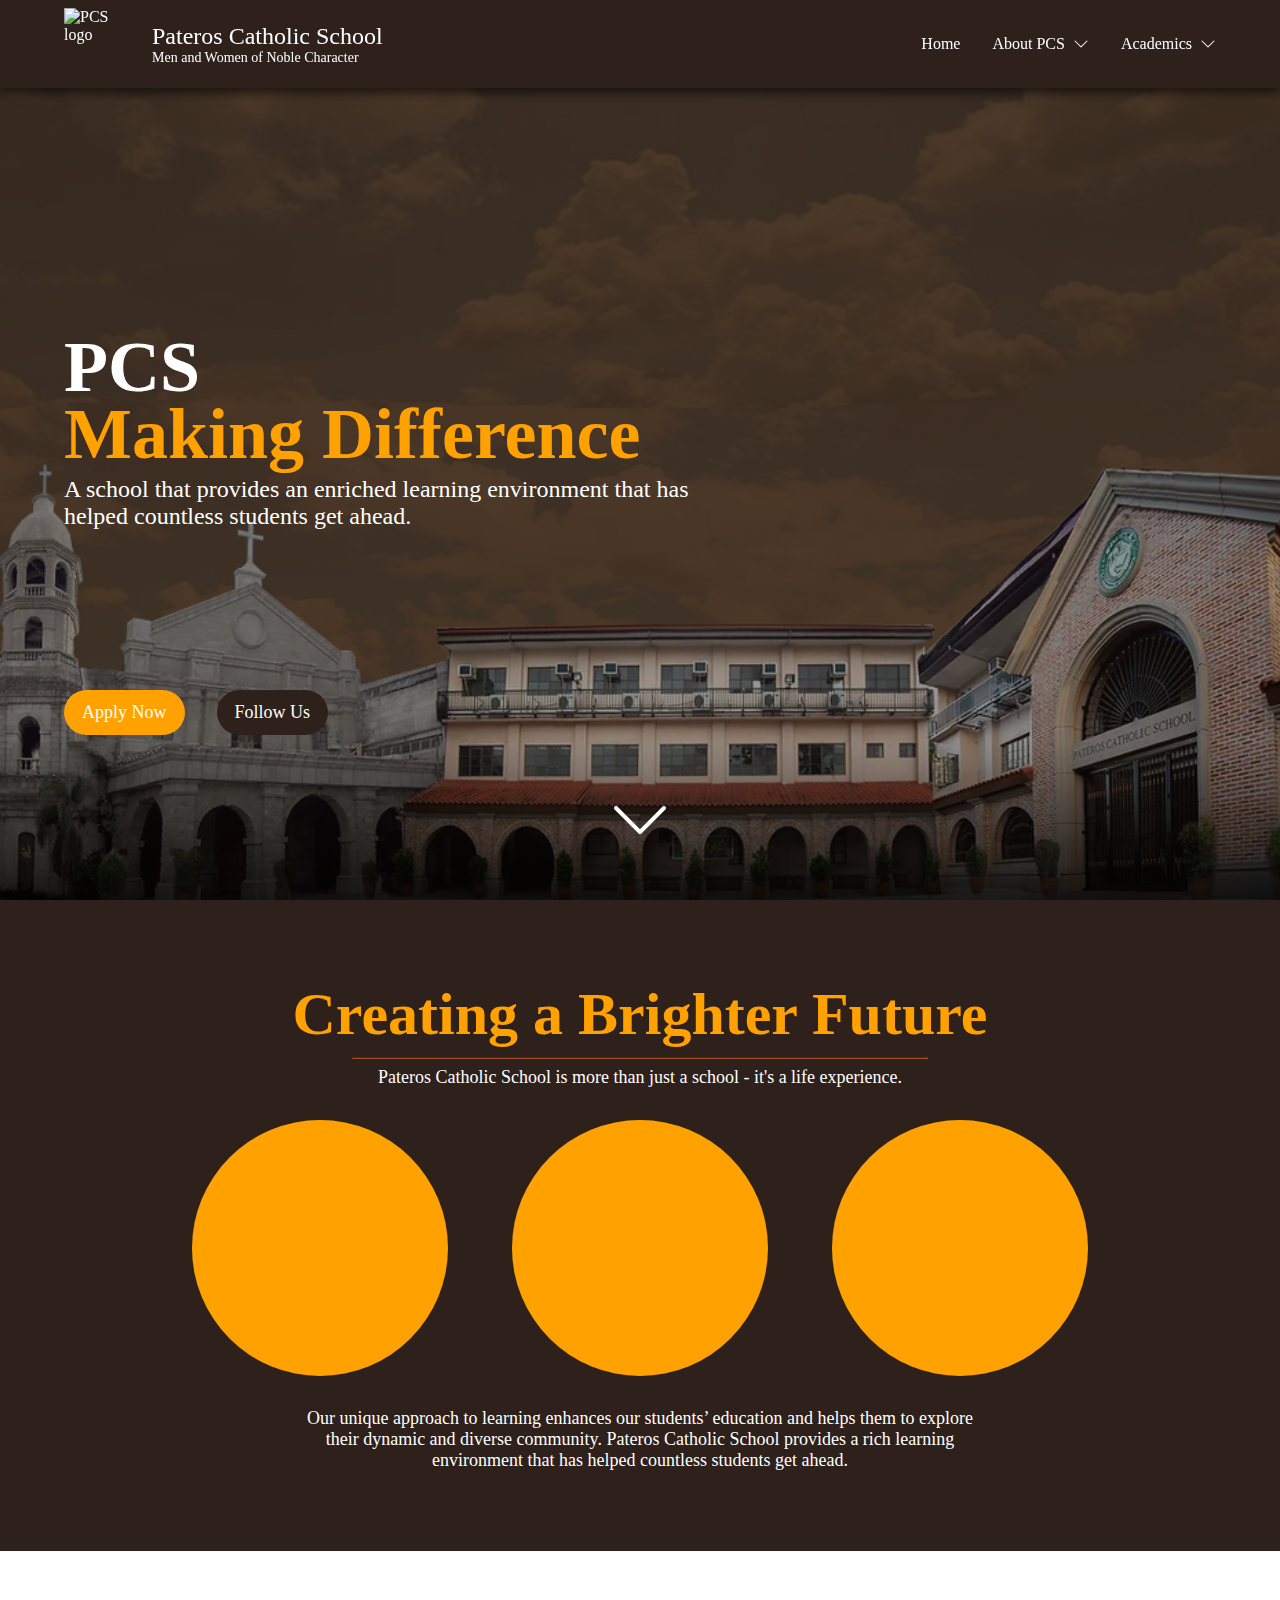
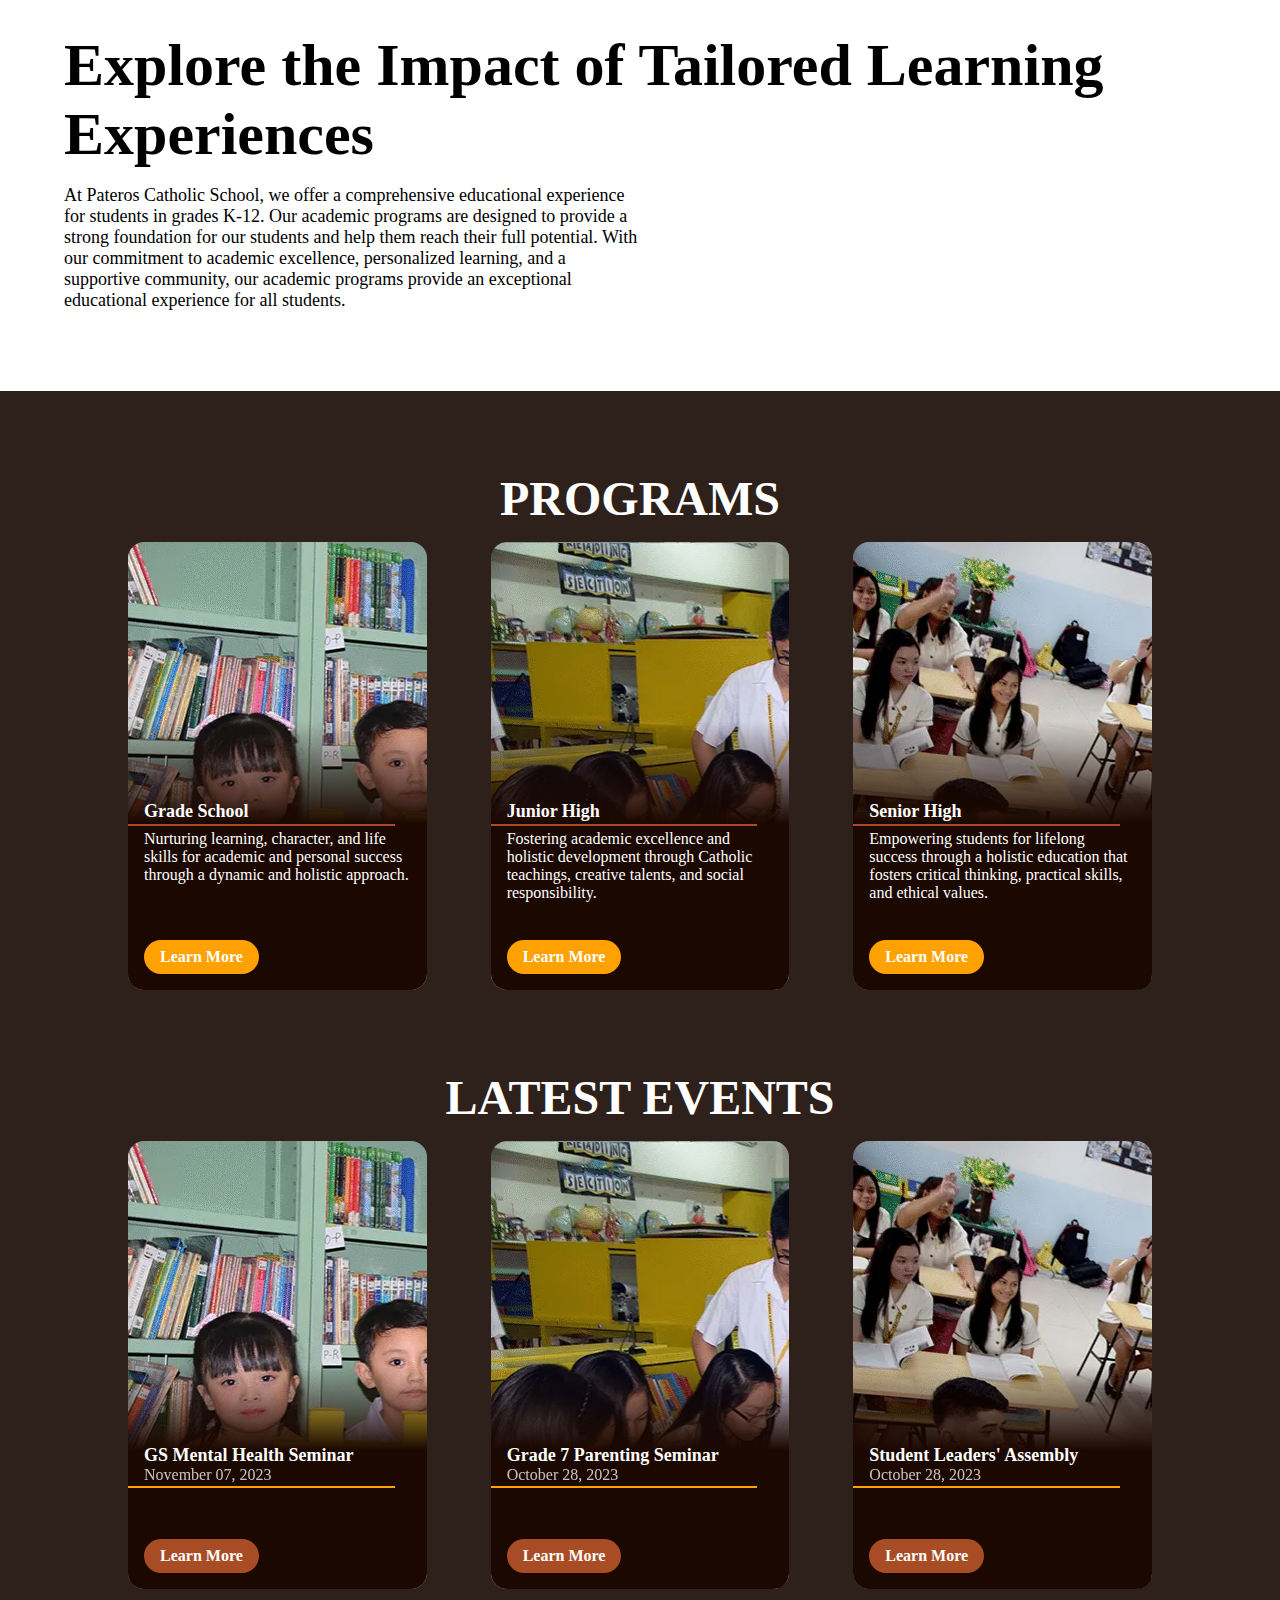
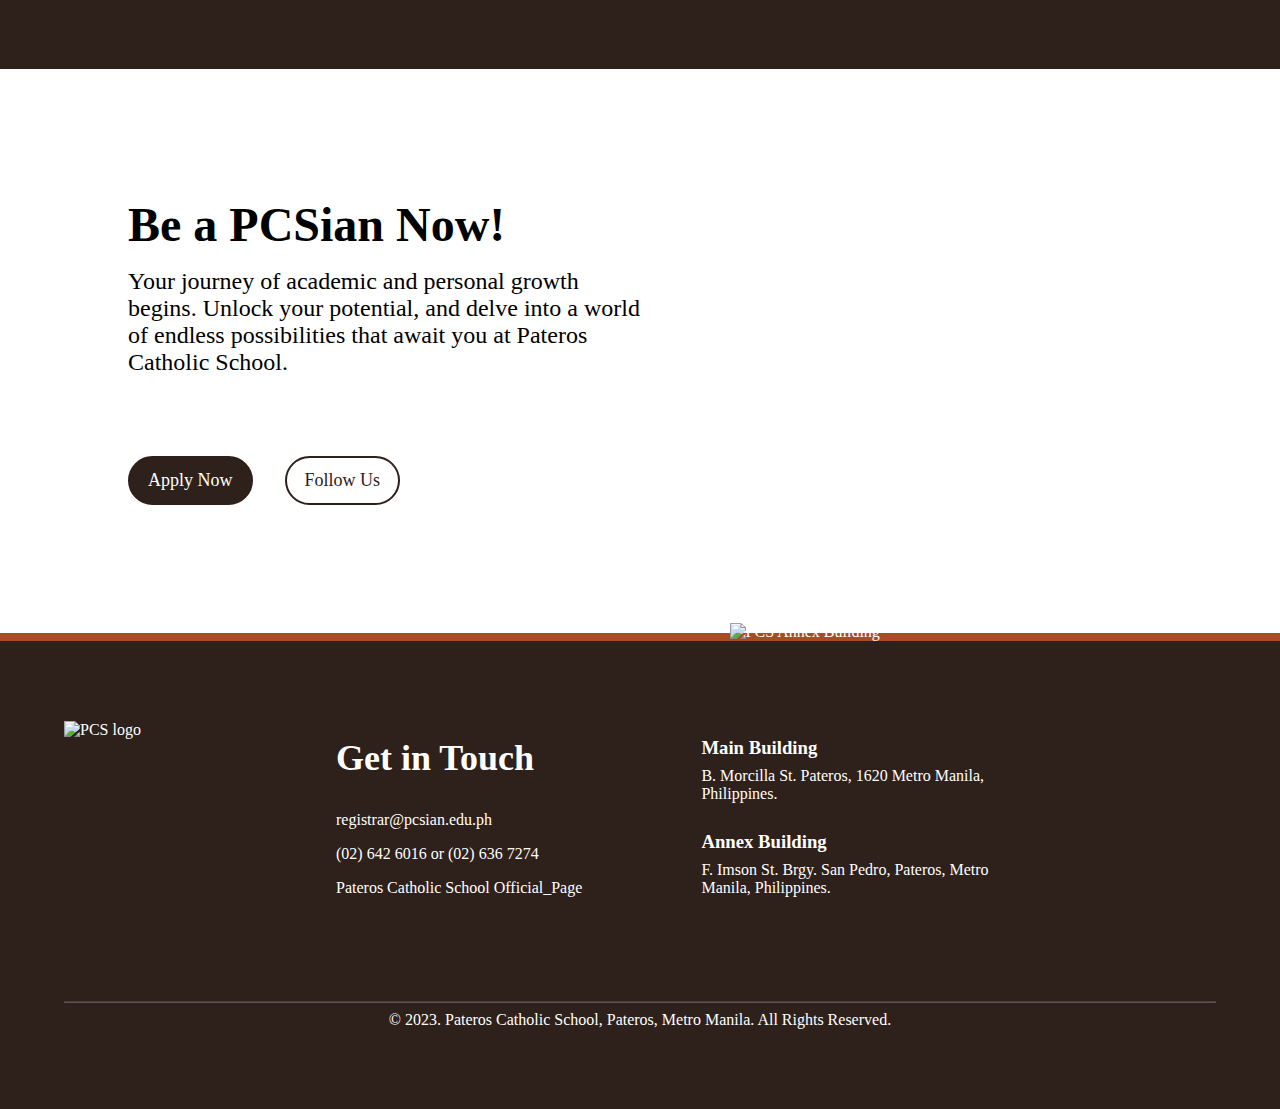
==== index.html @ 256c6406 "Working on homepage (2)" ====
<!doctype html>
<html>
  <head>
    <link rel="stylesheet" type="text/css" href="styles.css" />
    <title>Pateros Catholic School</title>
  </head>

  <body>
    <nav
      style="
        height: 5.5rem;
        width: 100%;
        display: flex;
        justify-content: space-between;
        align-items: center;
        padding: 0 5%;
        position: fixed;
        z-index: 999;
        background-color: var(--brown1);
        box-shadow: rgba(0, 0, 0, 0.6) 0px 5px 10px;
      "
    >
      <div style="display: flex; gap: 1rem; align-items: center">
        <img
          src="./images/pcsLogoNew.webp"
          alt="PCS logo"
          style="height: 4.5rem; width: 4.5rem"
        />
        <div>
          <p style="font-size: var(--2xl)">Pateros Catholic School</p>
          <p style="font-size: var(--sm)">Men and Women of Noble Character</p>
        </div>
      </div>

      <div style="display: flex; gap: 2rem">
        <div class="nav-item">
          <span>Home</span>
        </div>
        <div class="nav-item">
          <span>About PCS</span>
          <svg
            xmlns="http://www.w3.org/2000/svg"
            width="16"
            height="16"
            fill="currentColor"
            class="bi bi-chevron-down"
            viewBox="0 0 16 16"
          >
            <path
              fill-rule="evenodd"
              d="M1.646 4.646a.5.5 0 0 1 .708 0L8 10.293l5.646-5.647a.5.5 0 0 1 .708.708l-6 6a.5.5 0 0 1-.708 0l-6-6a.5.5 0 0 1 0-.708z"
            />
          </svg>
        </div>
        <div class="nav-item">
          <span>Academics</span>
          <svg
            xmlns="http://www.w3.org/2000/svg"
            width="16"
            height="16"
            fill="currentColor"
            class="bi bi-chevron-down"
            viewBox="0 0 16 16"
          >
            <path
              fill-rule="evenodd"
              d="M1.646 4.646a.5.5 0 0 1 .708 0L8 10.293l5.646-5.647a.5.5 0 0 1 .708.708l-6 6a.5.5 0 0 1-.708 0l-6-6a.5.5 0 0 1 0-.708z"
            />
          </svg>
        </div>
      </div>
    </nav>

    <section
      style="
        width: 100%;
        height: 100svh;
        position: relative;
        padding: 15rem 5% 5rem;
        display: flex;
        flex-direction: column;
        justify-content: center;
        gap: 10rem;
      "
    >
      <img
        src="images/pcs_background.png"
        alt="PCS"
        style="
          width: 100%;
          height: 100%;
          position: absolute;
          top: 0;
          left: 0;
          object-fit: cover;
          object-position: center;
          filter: brightness(75%);
          opacity: 0.75;
          z-index: -10;
        "
      />
      <div>
        <h1
          style="font-size: var(--7xl); display: flex; flex-direction: column"
        >
          <span style="margin-bottom: -1rem">PCS</span>
          <span style="color: var(--yellow)">Making Difference</span>
        </h1>
        <p style="font-size: var(--2xl); width: 60%">
          A school that provides an enriched learning environment that has
          helped countless students get ahead.
        </p>
      </div>

      <div style="display: flex; gap: 2rem">
        <a
          href="https://schoolaide.pcsian.edu.ph"
          target="_blank"
          style="border-radius: 999px; background-color: var(--yellow)"
          type="button"
          >Apply Now</a
        >
        <a
          href="https://www.facebook.com/PCS.OfficialPage"
          target="_blank"
          style="border-radius: 999px; background-color: var(--brown1)"
          type="button"
          >Follow Us</a
        >
      </div>

      <div
        style="
          background: linear-gradient(
            180deg,
            rgba(0, 0, 0, 0) 0%,
            rgba(0, 0, 0, 0.75) 100%
          );
          height: 10rem;
          width: 100%;
          position: absolute;
          left: 0;
          bottom: 0;
          display: flex;
          justify-content: center;
          align-items: center;
        "
      >
        <svg
          xmlns="http://www.w3.org/2000/svg"
          width="16"
          height="16"
          fill="currentColor"
          class="bi bi-chevron-down"
          viewBox="0 0 16 16"
          style="height: 4rem; width: 4rem"
        >
          <path
            fill-rule="evenodd"
            d="M1.646 4.646a.5.5 0 0 1 .708 0L8 10.293l5.646-5.647a.5.5 0 0 1 .708.708l-6 6a.5.5 0 0 1-.708 0l-6-6a.5.5 0 0 1 0-.708z"
          />
        </svg>
      </div>
    </section>

    <section style="padding: 5rem 5%">
      <h1
        style="font-size: var(--6xl); text-align: center; color: var(--yellow)"
      >
        Creating a Brighter Future
      </h1>
      <hr style="width: 50%; border-color: var(--orange)" />
      <p style="font-size: var(--lg); text-align: center">
        Pateros Catholic School is more than just a school - it's a life
        experience.
      </p>
      <div
        style="
          display: flex;
          width: 100%;
          gap: 4rem;
          justify-content: center;
          margin: 2rem 0;
        "
      >
        <div
          style="
            width: 16rem;
            height: 16rem;
            background-color: var(--yellow);
            border-radius: 999px;
          "
        ></div>
        <div
          style="
            width: 16rem;
            height: 16rem;
            background-color: var(--yellow);
            border-radius: 999px;
          "
        ></div>
        <div
          style="
            width: 16rem;
            height: 16rem;
            background-color: var(--yellow);
            border-radius: 999px;
          "
        ></div>
      </div>
      <p style="padding: 0 15rem; text-align: center; font-size: var(--lg)">
        Our unique approach to learning enhances our students’ education and
        helps them to explore their dynamic and diverse community. Pateros
        Catholic School provides a rich learning environment that has helped
        countless students get ahead.
      </p>
    </section>

    <section style="padding: 5rem 5%; background-color: white; color: black">
      <h1 style="font-size: var(--6xl); margin-bottom: 1rem">
        Explore the Impact of Tailored Learning Experiences
      </h1>

      <p style="font-size: var(--lg); width: 50%">
        At Pateros Catholic School, we offer a comprehensive educational
        experience for students in grades K-12. Our academic programs are
        designed to provide a strong foundation for our students and help them
        reach their full potential. With our commitment to academic excellence,
        personalized learning, and a supportive community, our academic programs
        provide an exceptional educational experience for all students.
      </p>
    </section>

    <section style="padding: 5rem 10%">
      <div style="margin-bottom: 5rem" class="programs">
        <h2>Programs</h2>
        <div style="display: flex; gap: 4rem; width: 100%">
          <div
            class="card"
            style="background-image: url(&quot;./images/gradeSchool.webp&quot;)"
          >
            <div class="content">
              <div>
                <h3>Grade School</h3>
                <p>
                  Nurturing learning, character, and life skills for academic
                  and personal success through a dynamic and holistic approach.
                </p>
              </div>

              <a href="">Learn More</a>
            </div>
          </div>

          <div
            class="card"
            style="background-image: url(&quot;./images/juniorHigh.webp&quot;)"
          >
            <div class="content">
              <div>
                <h3>Junior High</h3>
                <p>
                  Fostering academic excellence and holistic development through
                  Catholic teachings, creative talents, and social
                  responsibility.
                </p>
              </div>
              <a href="">Learn More</a>
            </div>
          </div>
          <div
            class="card"
            style="background-image: url(&quot;./images/seniorHigh.webp&quot;)"
          >
            <div class="content">
              <div>
                <h3>Senior High</h3>
                <p>
                  Empowering students for lifelong success through a holistic
                  education that fosters critical thinking, practical skills,
                  and ethical values.
                </p>
              </div>
              <a href="">Learn More</a>
            </div>
          </div>
        </div>
      </div>

      <div class="events">
        <h2>Latest Events</h2>
        <div style="display: flex; gap: 4rem; width: 100%">
          <div
            class="card"
            style="background-image: url(&quot;./images/gradeSchool.webp&quot;)"
          >
            <div class="content">
              <div class="details">
                <h3>GS Mental Health Seminar</h3>
                <span>November 07, 2023</span>
              </div>

              <a href="">Learn More</a>
            </div>
          </div>

          <div
            class="card"
            style="background-image: url(&quot;./images/juniorHigh.webp&quot;)"
          >
            <div class="content">
              <div class="details">
                <h3>Grade 7 Parenting Seminar</h3>
                <span>October 28, 2023</span>
              </div>

              <a href="">Learn More</a>
            </div>
          </div>
          <div
            class="card"
            style="background-image: url(&quot;./images/seniorHigh.webp&quot;)"
          >
            <div class="content">
              <div class="details">
                <h3>Student Leaders' Assembly</h3>
                <span>October 28, 2023</span>
              </div>

              <a href="">Learn More</a>
            </div>
          </div>
        </div>
      </div>
    </section>

    <section
      style="padding: 8rem 10%; background-color: white; position: relative"
    >
      <div>
        <div style="color: black; margin-bottom: 5rem">
          <h2 style="font-size: var(--5xl); margin-bottom: 1rem">
            Be a PCSian Now!
          </h2>
          <p style="font-size: var(--2xl); width: 50%">
            Your journey of academic and personal growth begins. Unlock your
            potential, and delve into a world of endless possibilities that
            await you at Pateros Catholic School.
          </p>
        </div>

        <div style="display: flex; gap: 2rem">
          <a
            href="https://schoolaide.pcsian.edu.ph"
            target="_blank"
            style="
              background-color: var(--brown1);
              border: 2px solid var(--brown1);
            "
            type="button"
            >Apply Now</a
          >
          <a
            href="https://www.facebook.com/PCS.OfficialPage"
            target="_blank"
            style="border: 2px solid var(--brown1); color: var(--brown1)"
            type="button"
            >Follow Us</a
          >
        </div>
      </div>

      <img
        src="images/pcsAnnex.webp"
        alt="PCS Annex Building"
        style="
          width: 33%;
          object-fit: cover;
          position: absolute;
          bottom: -8px;
          right: 10%;
        "
      />
    </section>

    <footer>
      <div class="footer-content">
        <img
          src="images/pcsLogoNew.webp"
          alt="PCS logo"
          style="width: 12rem; height: 12rem"
        />
        <div style="display: flex; gap: 2rem">
          <div style="flex: 1">
            <h2 style="font-size: var(--4xl); margin-bottom: 2rem">
              Get in Touch
            </h2>
            <div style="display: flex; flex-direction: column; gap: 1rem">
              <div>
                <a href="mailto:registrar@pcsian.edu.ph"
                  >registrar@pcsian.edu.ph</a
                >
              </div>
              <div>
                <span>(02) 642 6016 or (02) 636 7274</span>
              </div>
              <div>
                <a href="https://www.facebook.com/PCS.OfficialPage"
                  >Pateros Catholic School Official_Page</a
                >
              </div>
            </div>
          </div>

          <div
            style="
              flex: 1;
              display: flex;
              flex-direction: column;
              justify-content: space-between;
            "
          >
            <div>
              <h3 style="margin-bottom: 0.5rem">Main Building</h3>
              <div>
                <span
                  >B. Morcilla St. Pateros, 1620 Metro Manila,
                  Philippines.</span
                >
              </div>
            </div>

            <div>
              <h3 style="margin-bottom: 0.5rem">Annex Building</h3>
              <div>
                <span
                  >F. Imson St. Brgy. San Pedro, Pateros, Metro Manila,
                  Philippines.</span
                >
              </div>
            </div>
          </div>
        </div>
      </div>

      <hr style="width: 100%; opacity: 0.25" />

      <p style="text-align: center">
        © 2023. Pateros Catholic School, Pateros, Metro Manila. All Rights
        Reserved.
      </p>
    </footer>
  </body>
</html>
---- styles.css ----
:root {
  --white: #fff;
  --black: #000;
  --brown0: #1b0800;
  --brown1: #2e201a;
  --brown2: #3d2b23;
  --orange: #a84c25;
  --tan: #bba59c;
  --yellow: #ffa100;
  --transparent: rgba(0, 0, 0, 0);

  --xs: 0.75rem;
  --sm: 0.875rem;
  --nm: 1rem;
  --lg: 1.125rem;
  --xl: 1.25rem;
  --2xl: 1.5rem;
  --3xl: 1.875rem;
  --4xl: 2.25rem;
  --5xl: 3rem;
  --6xl: 3.75rem;
  --7xl: 4.5rem;
  --8xl: 6rem;
  --9xl: 8rem;
}

*,
*::after,
*::before {
  box-sizing: border-box;
  scroll-behavior: smooth;

  /* border: 1px solid red; */
}

body {
  background-color: var(--brown1);
  color: var(--white);
  margin: 0;
  padding: 0;
}

p,
h1,
h2,
h3,
h4,
h5,
h6 {
  margin: 0;
}

a {
  text-decoration: none;
  color: var(--text);
  position: relative;
}

.nav-item {
  display: flex;
  align-items: center;
  gap: 0.5rem;
}

.card {
  flex: 1;
  height: 28rem;
  position: relative;
  background-color: var(--yellow);
  object-fit: cover;
  border-radius: 1rem;
  overflow: hidden;
}

.card .content {
  position: absolute;
  width: 100%;
  bottom: 0;
  left: 0;
  background: linear-gradient(
    180deg,
    var(--transparent) 0%,
    rgba(27, 8, 0, 0) 0.01%,
    var(--brown0) 38.02%
  );
  padding: 5rem 1rem 1rem;
  display: flex;
  flex-direction: column;
  justify-content: space-between;
}

.programs .card .content {
  height: 60%;
}

.events .card .content {
  height: 50%;
}

.card .content h3 {
  font-size: var(--lg);
  /* margin-bottom: 0.5rem; */
}

.card .content p {
  margin-top: 0.5rem;
}

.card .content a {
  padding: 0.5rem 1rem;
  border-radius: 999px;
  font-weight: bold;
  display: inline-block;
  max-width: fit-content;
}

.programs .card .content a {
  background-color: var(--yellow);
}

.events .card .content a {
  background-color: var(--orange);
}

.programs h2,
.events h2 {
  margin-bottom: 1rem;
  font-size: var(--5xl);
  text-transform: uppercase;
  text-align: center;
}

.programs h3,
.events .content .details {
  position: relative;
}

.programs h3::before,
.events .content .details::before {
  content: "";
  position: absolute;
  height: 2px;
  width: 100%;
  bottom: -0.25rem;
  left: -1rem;
}

.programs h3::before {
  background-color: var(--orange);
}

.events .content .details::before {
  background-color: var(--yellow);
}

.events .content .details span {
  opacity: 0.75;
}

footer {
  background-color: var(--brown1);
  display: flex;
  padding: 5rem 5%;
  border-top: 8px solid var(--orange);
  flex-direction: column;
}

footer .footer-content {
  display: flex;
  align-items: center;
  gap: 5rem;
  margin-bottom: 5rem;
}

a[type="button"] {
  font-size: var(--lg);
  padding: 0.75rem 1.125rem;
  border-radius: 999px;
}
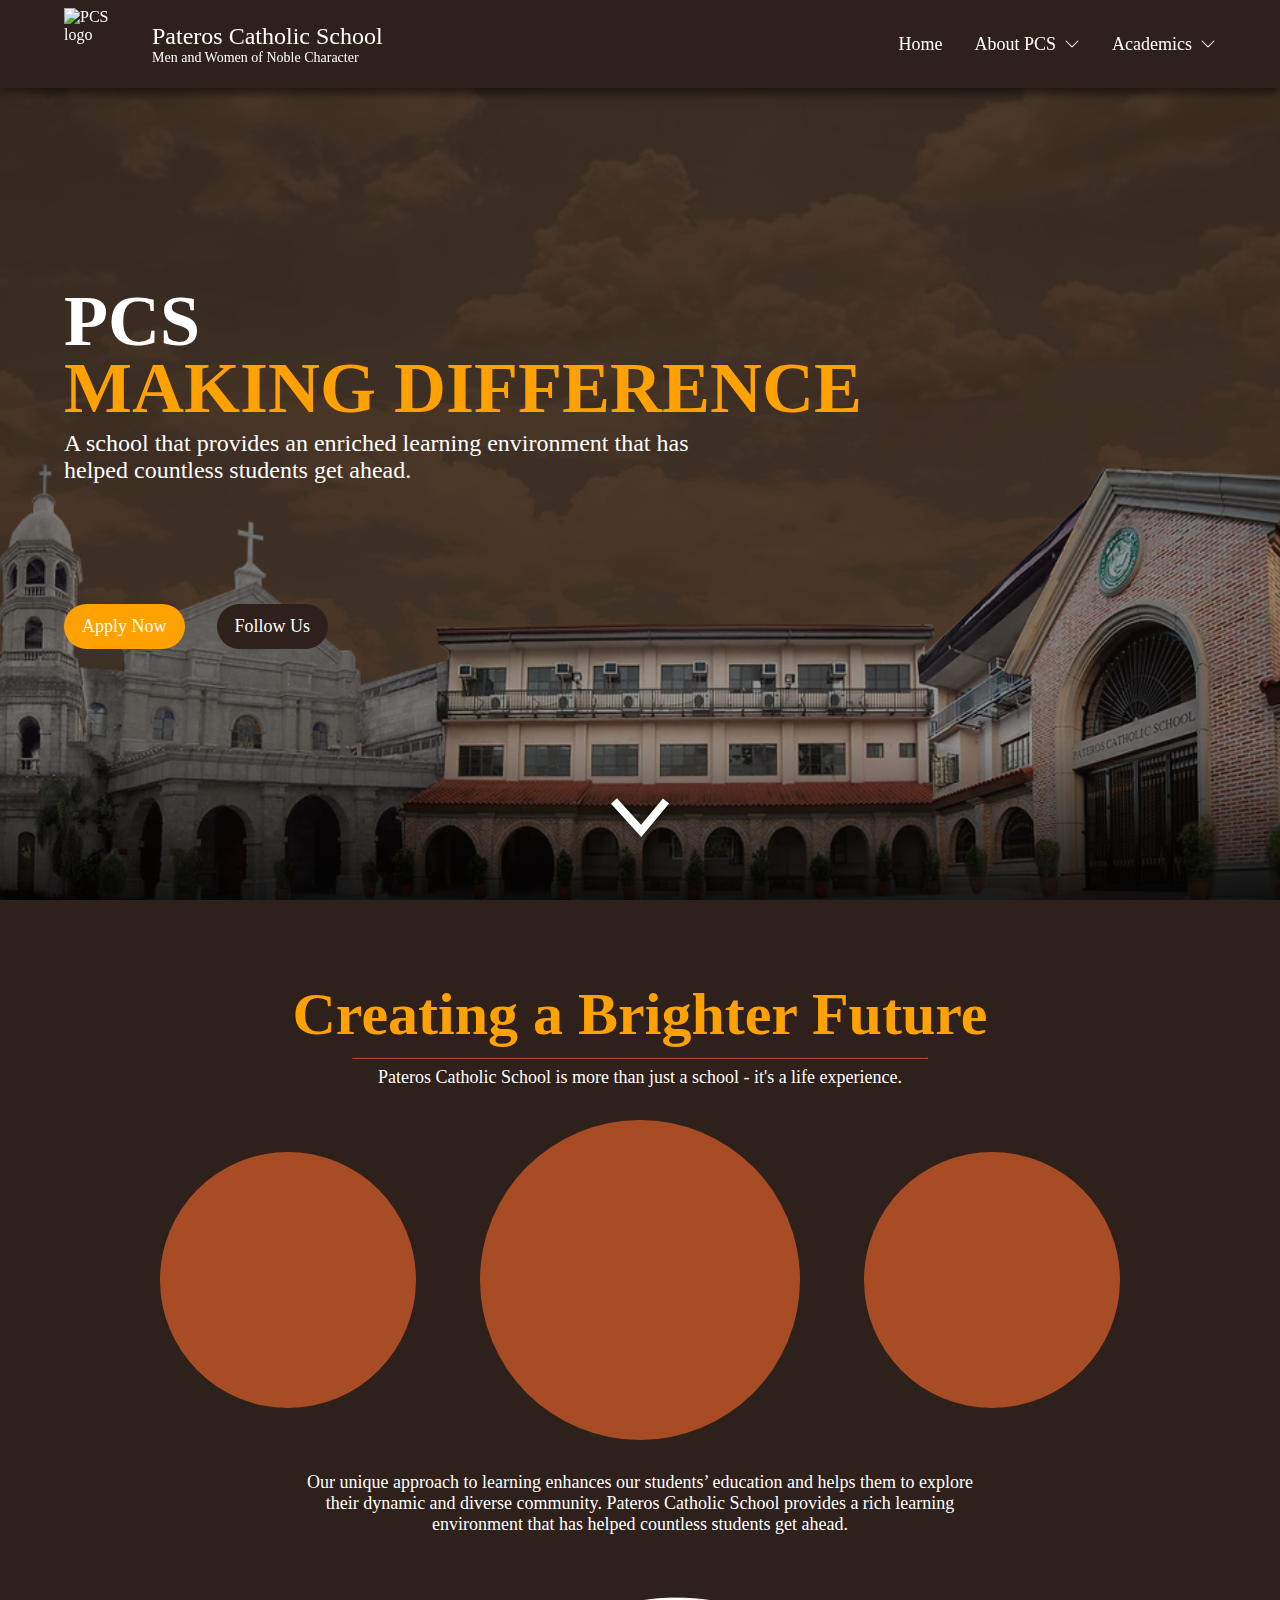
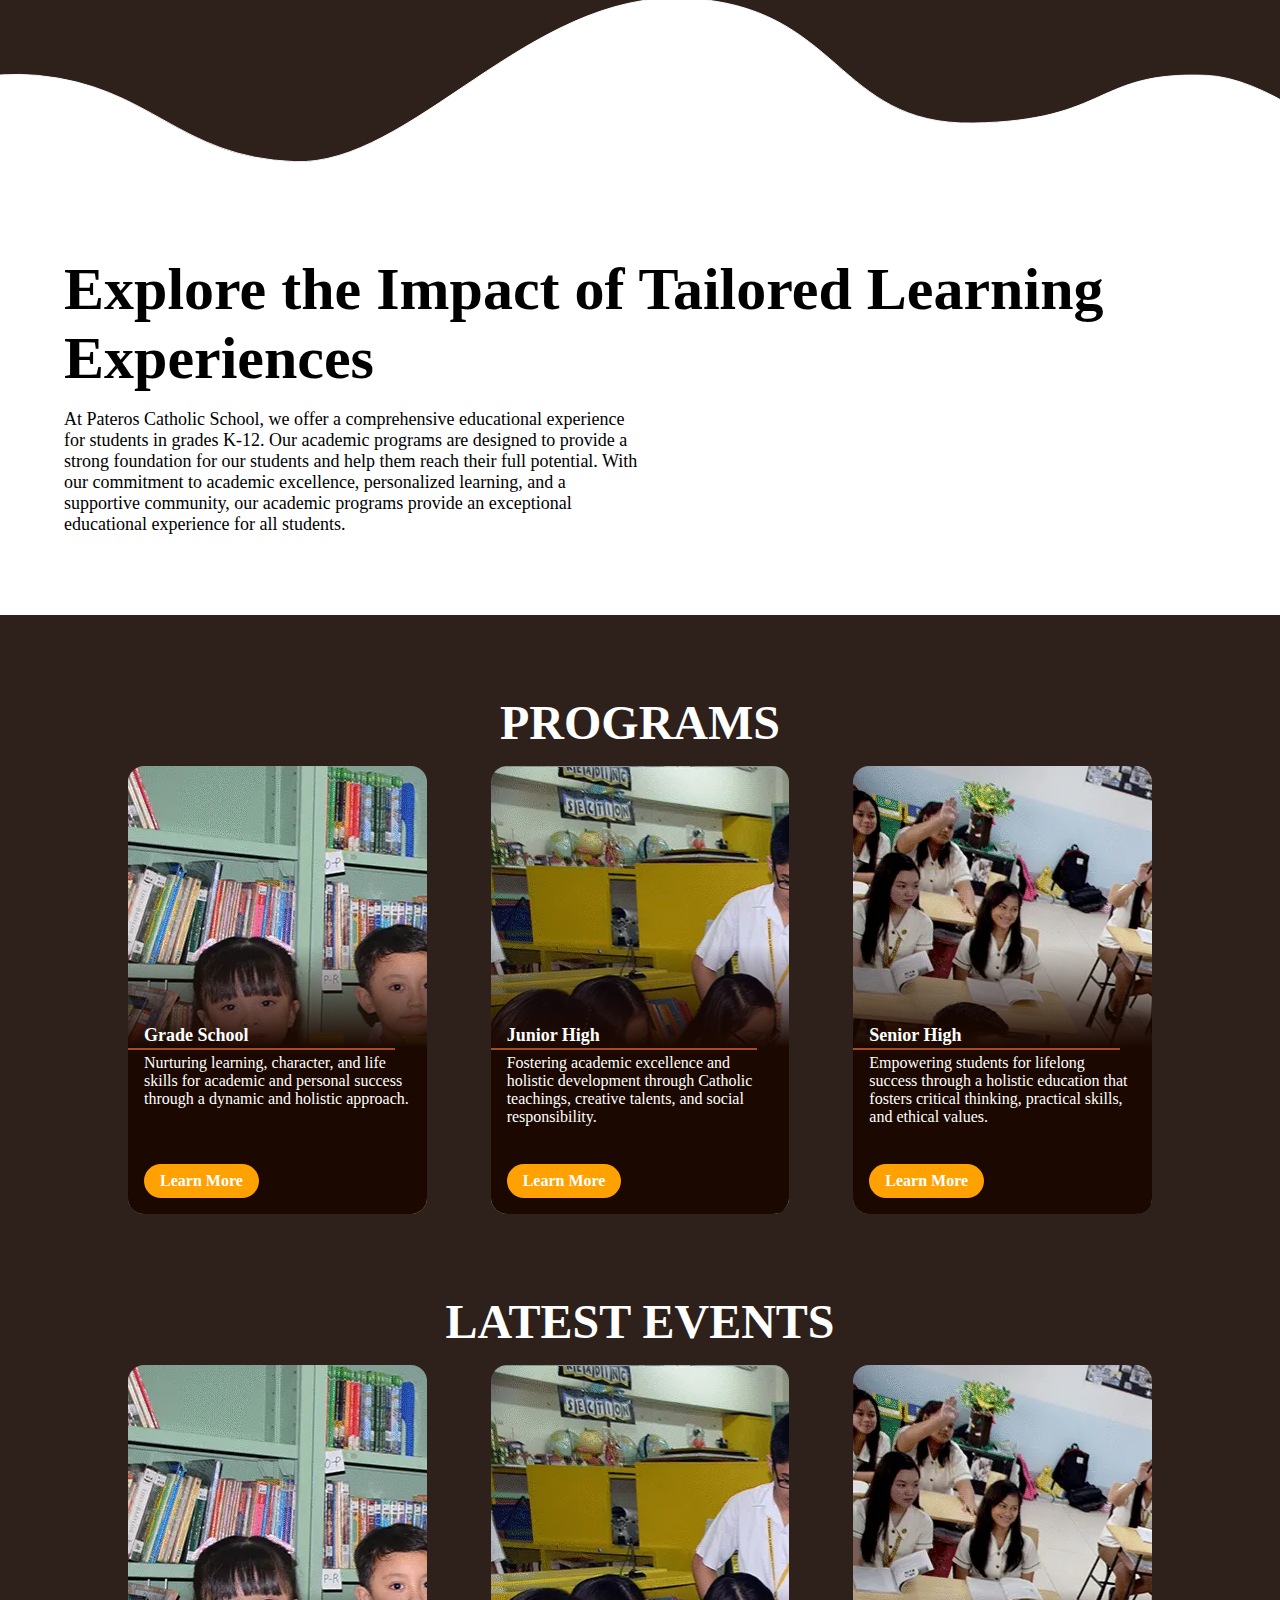
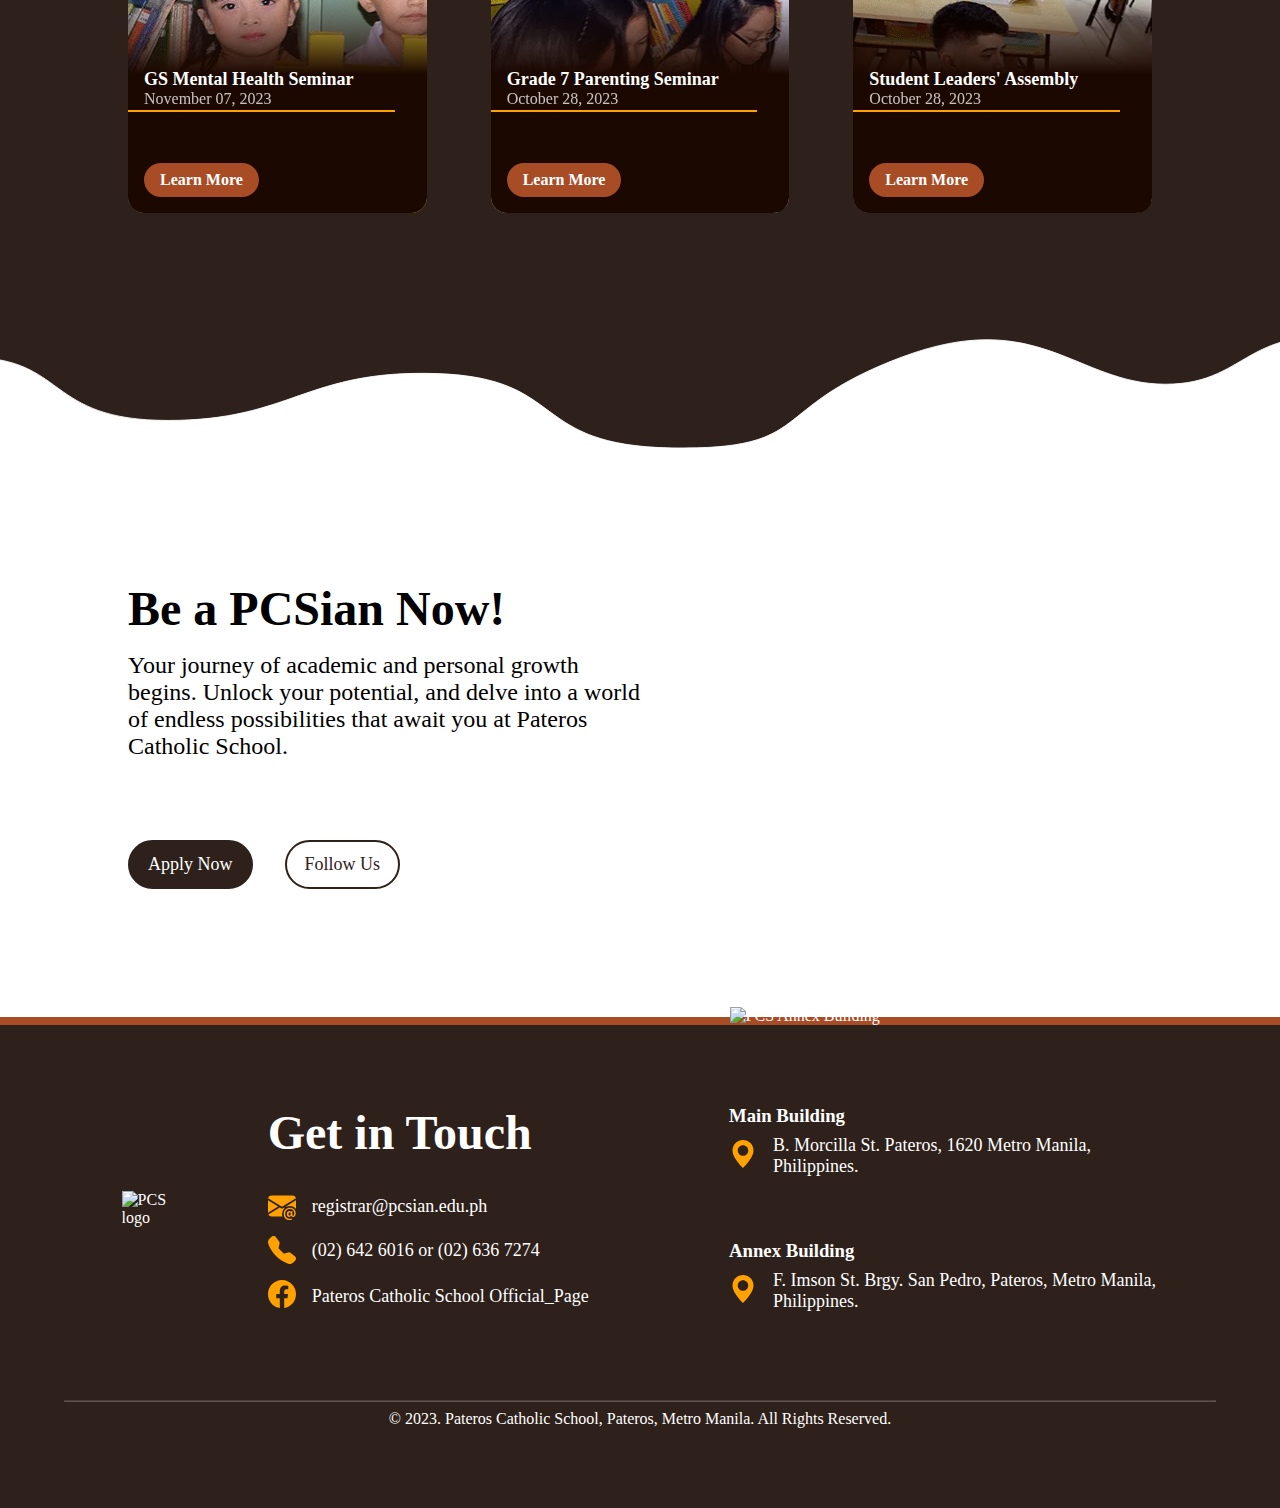
==== commit c872a680: "Working on homepage (3) - 90% done" ====
--- a/index.html
+++ b/index.html
@@ -76,11 +76,10 @@
         width: 100%;
         height: 100svh;
         position: relative;
-        padding: 15rem 5% 5rem;
+        padding: 17.5rem 5% 5rem;
         display: flex;
         flex-direction: column;
-        justify-content: center;
-        gap: 10rem;
+        gap: 7.5rem;
       "
     >
       <img
@@ -104,7 +103,9 @@
           style="font-size: var(--7xl); display: flex; flex-direction: column"
         >
           <span style="margin-bottom: -1rem">PCS</span>
-          <span style="color: var(--yellow)">Making Difference</span>
+          <span style="color: var(--yellow); text-transform: uppercase"
+            >Making Difference</span
+          >
         </h1>
         <p style="font-size: var(--2xl); width: 60%">
           A school that provides an enriched learning environment that has
@@ -112,11 +113,12 @@
         </p>
       </div>
 
-      <div style="display: flex; gap: 2rem">
+      <div style="display: flex; gap: 2rem; z-index: 10">
         <a
           href="https://schoolaide.pcsian.edu.ph"
           target="_blank"
           style="border-radius: 999px; background-color: var(--yellow)"
+          class="button-hover cta"
           type="button"
           >Apply Now</a
         >
@@ -124,6 +126,7 @@
           href="https://www.facebook.com/PCS.OfficialPage"
           target="_blank"
           style="border-radius: 999px; background-color: var(--brown1)"
+          class="button-hover cta"
           type="button"
           >Follow Us</a
         >
@@ -144,26 +147,31 @@
           display: flex;
           justify-content: center;
           align-items: center;
+          z-index: 0;
         "
       >
-        <svg
-          xmlns="http://www.w3.org/2000/svg"
-          width="16"
-          height="16"
-          fill="currentColor"
-          class="bi bi-chevron-down"
-          viewBox="0 0 16 16"
-          style="height: 4rem; width: 4rem"
+        <a
+          href="#creating-a-brighter-future"
+          class="animate-float"
+          style="filter: drop-shadow(0 2px 4px rgba(0, 0, 0, 0.5))"
         >
-          <path
-            fill-rule="evenodd"
-            d="M1.646 4.646a.5.5 0 0 1 .708 0L8 10.293l5.646-5.647a.5.5 0 0 1 .708.708l-6 6a.5.5 0 0 1-.708 0l-6-6a.5.5 0 0 1 0-.708z"
-          />
-        </svg>
+          <svg
+            xmlns="http://www.w3.org/2000/svg"
+            width="59"
+            height="40"
+            viewBox="0 0 59 40"
+            fill="none"
+          >
+            <path d="M3 3L30.1304 33L55 3" stroke="white" stroke-width="8" />
+          </svg>
+        </a>
       </div>
     </section>
 
-    <section style="padding: 5rem 5%">
+    <section
+      style="padding: 5rem 5% 15rem; position: relative; z-index: 1"
+      id="creating-a-brighter-future"
+    >
       <h1
         style="font-size: var(--6xl); text-align: center; color: var(--yellow)"
       >
@@ -181,32 +189,12 @@
           gap: 4rem;
           justify-content: center;
           margin: 2rem 0;
+          align-items: center;
         "
       >
-        <div
-          style="
-            width: 16rem;
-            height: 16rem;
-            background-color: var(--yellow);
-            border-radius: 999px;
-          "
-        ></div>
-        <div
-          style="
-            width: 16rem;
-            height: 16rem;
-            background-color: var(--yellow);
-            border-radius: 999px;
-          "
-        ></div>
-        <div
-          style="
-            width: 16rem;
-            height: 16rem;
-            background-color: var(--yellow);
-            border-radius: 999px;
-          "
-        ></div>
+        <div class="circle-backdrop"></div>
+        <div class="circle-backdrop" style="width: 20rem; height: 20rem"></div>
+        <div class="circle-backdrop"></div>
       </div>
       <p style="padding: 0 15rem; text-align: center; font-size: var(--lg)">
         Our unique approach to learning enhances our students’ education and
@@ -214,9 +202,32 @@
         Catholic School provides a rich learning environment that has helped
         countless students get ahead.
       </p>
+
+      <svg
+        xmlns="http://www.w3.org/2000/svg"
+        width="1440"
+        height="298"
+        viewBox="0 0 1440 298"
+        preserveAspectRatio="none"
+        style="position: absolute; bottom: -7.5rem; left: 0; width: 100%"
+      >
+        <path
+          d="M42.2081 78.3771C-173.887 60.2163 -333.19 297 -309.702 297C-286.213 297 1688 296 1688 296C1688 296 1484.41 82.9173 1357.57 78.3771C1230.73 73.837 1249.52 123.779 1094.5 126.049C939.472 128.319 946.518 8.00421 770.353 1.19398C594.189 -5.61624 462.653 169.181 331.117 164.641C199.582 160.1 171.269 89.2235 42.2081 78.3771Z"
+          fill="white"
+          stroke="white"
+        />
+      </svg>
     </section>
 
-    <section style="padding: 5rem 5%; background-color: white; color: black">
+    <section
+      style="
+        padding: 5rem 5%;
+        background-color: white;
+        color: black;
+        z-index: 2;
+        position: relative;
+      "
+    >
       <h1 style="font-size: var(--6xl); margin-bottom: 1rem">
         Explore the Impact of Tailored Learning Experiences
       </h1>
@@ -231,7 +242,7 @@
       </p>
     </section>
 
-    <section style="padding: 5rem 10%">
+    <section style="padding: 5rem 10% 15rem; position: relative">
       <div style="margin-bottom: 5rem" class="programs">
         <h2>Programs</h2>
         <div style="display: flex; gap: 4rem; width: 100%">
@@ -332,10 +343,30 @@
           </div>
         </div>
       </div>
+
+      <svg
+        xmlns="http://www.w3.org/2000/svg"
+        width="1440"
+        height="251"
+        viewBox="0 0 1440 251"
+        fill="none"
+        style="position: absolute; bottom: -7.5rem; left: 0; width: 100%"
+      >
+        <path
+          d="M1014 24C1168 -34 1211.05 54.3116 1311.16 54.3116C1411.26 54.3116 1399.42 -25.8642 1560 10C1720.58 45.8642 1722 250.474 1722 250.474L-278 250.477C-278 250.477 -148.617 24 -36 24C76.6173 24 49.4244 95.0626 189.153 95.0626C328.882 95.0626 343.481 37.5717 491.552 42.3536C639.623 47.1355 593.331 123.609 756 126C918.669 128.391 860 82 1014 24Z"
+          fill="white"
+          stroke="white"
+        />
+      </svg>
     </section>
 
     <section
-      style="padding: 8rem 10%; background-color: white; position: relative"
+      style="
+        padding: 8rem 10%;
+        background-color: white;
+        position: relative;
+        z-index: 3;
+      "
     >
       <div>
         <div style="color: black; margin-bottom: 5rem">
@@ -357,6 +388,7 @@
               background-color: var(--brown1);
               border: 2px solid var(--brown1);
             "
+            class="button-hover cta"
             type="button"
             >Apply Now</a
           >
@@ -364,6 +396,7 @@
             href="https://www.facebook.com/PCS.OfficialPage"
             target="_blank"
             style="border: 2px solid var(--brown1); color: var(--brown1)"
+            class="button-hover cta"
             type="button"
             >Follow Us</a
           >
@@ -385,27 +418,99 @@
 
     <footer>
       <div class="footer-content">
-        <img
-          src="images/pcsLogoNew.webp"
-          alt="PCS logo"
-          style="width: 12rem; height: 12rem"
-        />
-        <div style="display: flex; gap: 2rem">
+        <a href="#">
+          <img
+            src="images/pcsLogoNew.webp"
+            alt="PCS logo"
+            style="width: 12rem; height: 12rem"
+          />
+        </a>
+        <div style="display: flex; gap: 2rem; width: 100%">
           <div style="flex: 1">
-            <h2 style="font-size: var(--4xl); margin-bottom: 2rem">
+            <h2 style="font-size: var(--5xl); margin-bottom: 2rem">
               Get in Touch
             </h2>
+
             <div style="display: flex; flex-direction: column; gap: 1rem">
-              <div>
-                <a href="mailto:registrar@pcsian.edu.ph"
+              <div class="contact-container">
+                <a
+                  href="mailto:registrar@pcsian.edu.ph"
+                  style="display: flex; align-items: center"
+                  class="contact-icon"
+                >
+                  <svg
+                    xmlns="http://www.w3.org/2000/svg"
+                    width="16"
+                    height="16"
+                    fill="currentColor"
+                    viewBox="0 0 16 16"
+                  >
+                    <path
+                      d="M2 2A2 2 0 0 0 .05 3.555L8 8.414l7.95-4.859A2 2 0 0 0 14 2H2Zm-2 9.8V4.698l5.803 3.546L0 11.801Zm6.761-2.97-6.57 4.026A2 2 0 0 0 2 14h6.256A4.493 4.493 0 0 1 8 12.5a4.49 4.49 0 0 1 1.606-3.446l-.367-.225L8 9.586l-1.239-.757ZM16 9.671V4.697l-5.803 3.546.338.208A4.482 4.482 0 0 1 12.5 8c1.414 0 2.675.652 3.5 1.671Z"
+                    ></path>
+                    <path
+                      d="M15.834 12.244c0 1.168-.577 2.025-1.587 2.025-.503 0-1.002-.228-1.12-.648h-.043c-.118.416-.543.643-1.015.643-.77 0-1.259-.542-1.259-1.434v-.529c0-.844.481-1.4 1.26-1.4.585 0 .87.333.953.63h.03v-.568h.905v2.19c0 .272.18.42.411.42.315 0 .639-.415.639-1.39v-.118c0-1.277-.95-2.326-2.484-2.326h-.04c-1.582 0-2.64 1.067-2.64 2.724v.157c0 1.867 1.237 2.654 2.57 2.654h.045c.507 0 .935-.07 1.18-.18v.731c-.219.1-.643.175-1.237.175h-.044C10.438 16 9 14.82 9 12.646v-.214C9 10.36 10.421 9 12.485 9h.035c2.12 0 3.314 1.43 3.314 3.034v.21Zm-4.04.21v.227c0 .586.227.8.581.8.31 0 .564-.17.564-.743v-.367c0-.516-.275-.708-.572-.708-.346 0-.573.245-.573.791Z"
+                    ></path>
+                  </svg>
+                </a>
+                <a href="mailto:registrar@pcsian.edu.ph" class="contact-text"
                   >registrar@pcsian.edu.ph</a
                 >
               </div>
-              <div>
-                <span>(02) 642 6016 or (02) 636 7274</span>
-              </div>
-              <div>
-                <a href="https://www.facebook.com/PCS.OfficialPage"
+              <div class="contact-container">
+                <svg
+                  xmlns="http://www.w3.org/2000/svg"
+                  width="28"
+                  height="28"
+                  viewBox="0 0 28 28"
+                  fill="currentColor"
+                  class="contact-icon"
+                >
+                  <g clip-path="url(#clip0_111_150)">
+                    <path
+                      fill-rule="evenodd"
+                      clip-rule="evenodd"
+                      d="M3.29884 0.894263C3.60505 0.588518 3.97273 0.35134 4.37754 0.198445C4.78234 0.0455508 5.21501 -0.0195684 5.64688 0.00740297C6.07876 0.0343743 6.49997 0.15282 6.8826 0.354892C7.26524 0.556963 7.60056 0.838046 7.86634 1.17951L11.0076 5.21501C11.5833 5.95526 11.7863 6.91951 11.5588 7.82951L10.6016 11.662C10.5521 11.8605 10.5548 12.0684 10.6094 12.2656C10.6639 12.4628 10.7686 12.6425 10.9131 12.7873L15.2128 17.087C15.3578 17.2318 15.5378 17.3366 15.7353 17.3912C15.9328 17.4458 16.1411 17.4483 16.3398 17.3985L20.1706 16.4413C20.6197 16.329 21.0884 16.3203 21.5413 16.4158C21.9943 16.5113 22.4196 16.7085 22.7851 16.9925L26.8206 20.132C28.2713 21.2608 28.4043 23.4045 27.1058 24.7013L25.2963 26.5108C24.0013 27.8058 22.0658 28.3745 20.2616 27.7393C15.6437 26.1144 11.4508 23.4707 7.99409 20.0043C4.52785 16.548 1.88416 12.3558 0.259092 7.73851C-0.374408 5.93601 0.194342 3.99876 1.48934 2.70376L3.29884 0.894263Z"
+                    />
+                  </g>
+                  <defs>
+                    <clipPath id="clip0_111_150">
+                      <rect width="28" height="28" fill="white" />
+                    </clipPath>
+                  </defs>
+                </svg>
+                <span class="contact-text">(02) 642 6016 or (02) 636 7274</span>
+              </div>
+              <div class="contact-container">
+                <a
+                  href="https://www.facebook.com/PCS.OfficialPage"
+                  class="contact-icon"
+                  target="_blank"
+                  rel="noreferrer"
+                  ><svg
+                    xmlns="http://www.w3.org/2000/svg"
+                    width="28"
+                    height="28"
+                    viewBox="0 0 28 28"
+                    fill="currentColor"
+                  >
+                    <g clip-path="url(#clip0_111_154)">
+                      <path
+                        d="M28.0001 14.0857C28.0001 6.30525 21.7316 -0.00175476 14.0001 -0.00175476C6.26508 -4.76069e-06 -0.00341797 6.30525 -0.00341797 14.0875C-0.00341797 21.1172 5.11708 26.9447 11.8091 28.0017V18.158H8.25658V14.0875H11.8126V10.9812C11.8126 7.4515 13.9038 5.502 17.1011 5.502C18.6341 5.502 20.2353 5.77675 20.2353 5.77675V9.24174H18.4696C16.7318 9.24174 16.1893 10.3285 16.1893 11.4432V14.0857H20.0708L19.4513 18.1562H16.1876V28C22.8796 26.943 28.0001 21.1155 28.0001 14.0857Z"
+                      />
+                    </g>
+                    <defs>
+                      <clipPath id="clip0_111_154">
+                        <rect width="28" height="28" fill="white" />
+                      </clipPath>
+                    </defs>
+                  </svg>
+                </a>
+                <a
+                  href="https://www.facebook.com/PCS.OfficialPage"
+                  class="contact-text"
+                  target="_blank"
+                  rel="noreferrer"
                   >Pateros Catholic School Official_Page</a
                 >
               </div>
@@ -422,21 +527,79 @@
           >
             <div>
               <h3 style="margin-bottom: 0.5rem">Main Building</h3>
-              <div>
-                <span
-                  >B. Morcilla St. Pateros, 1620 Metro Manila,
-                  Philippines.</span
+              <div style="display: flex; align-items: center; gap: 1rem">
+                <a
+                  href="https://www.google.com/maps/place/Pateros+Catholic+School/@14.544882,121.06508,17z/data=!3m1!4b1!4m6!3m5!1s0x3397c8900303c535:0x83c4ca46850a39b3!8m2!3d14.544882!4d121.067274!16s%2Fg%2F1tfpm6qt?hl=en"
+                  class="contact-icon"
+                  target="_blank"
+                  rel="noreferrer"
                 >
+                  <svg
+                    xmlns="http://www.w3.org/2000/svg"
+                    width="28"
+                    height="28"
+                    viewBox="0 0 28 28"
+                    fill="currentColor"
+                  >
+                    <g clip-path="url(#clip0_111_159)">
+                      <path
+                        d="M14 28C14 28 24.5 18.0495 24.5 10.5C24.5 7.71523 23.3938 5.04451 21.4246 3.07538C19.4555 1.10625 16.7848 0 14 0C11.2152 0 8.54451 1.10625 6.57538 3.07538C4.60625 5.04451 3.5 7.71523 3.5 10.5C3.5 18.0495 14 28 14 28ZM14 15.75C12.6076 15.75 11.2723 15.1969 10.2877 14.2123C9.30312 13.2277 8.75 11.8924 8.75 10.5C8.75 9.10761 9.30312 7.77226 10.2877 6.78769C11.2723 5.80312 12.6076 5.25 14 5.25C15.3924 5.25 16.7277 5.80312 17.7123 6.78769C18.6969 7.77226 19.25 9.10761 19.25 10.5C19.25 11.8924 18.6969 13.2277 17.7123 14.2123C16.7277 15.1969 15.3924 15.75 14 15.75Z"
+                      />
+                    </g>
+                    <defs>
+                      <clipPath id="clip0_111_159">
+                        <rect width="28" height="28" fill="white" />
+                      </clipPath>
+                    </defs>
+                  </svg>
+                </a>
+                <a
+                  href="https://www.google.com/maps/place/Pateros+Catholic+School/@14.544882,121.06508,17z/data=!3m1!4b1!4m6!3m5!1s0x3397c8900303c535:0x83c4ca46850a39b3!8m2!3d14.544882!4d121.067274!16s%2Fg%2F1tfpm6qt?hl=en"
+                  class="contact-text"
+                  target="_blank"
+                  rel="noreferrer"
+                >
+                  B. Morcilla St. Pateros, 1620 Metro Manila, Philippines.
+                </a>
               </div>
             </div>
 
             <div>
               <h3 style="margin-bottom: 0.5rem">Annex Building</h3>
-              <div>
-                <span
+              <div style="display: flex; align-items: center; gap: 1rem">
+                <a
+                  href="https://www.google.com/maps/place/Pateros+Catholic+School+Senior+High+School/@14.5473356,121.066567,17z/data=!3m1!4b1!4m6!3m5!1s0x3397c89aabff0665:0x8b5a7c61b42ae8ae!8m2!3d14.5473356!4d121.068761!16s%2Fg%2F11c2l8w9c2?hl=en"
+                  class="contact-icon"
+                  target="_blank"
+                  rel="noreferrer"
+                >
+                  <svg
+                    xmlns="http://www.w3.org/2000/svg"
+                    width="28"
+                    height="28"
+                    viewBox="0 0 28 28"
+                    fill="currentColor"
+                  >
+                    <g clip-path="url(#clip0_111_159)">
+                      <path
+                        d="M14 28C14 28 24.5 18.0495 24.5 10.5C24.5 7.71523 23.3938 5.04451 21.4246 3.07538C19.4555 1.10625 16.7848 0 14 0C11.2152 0 8.54451 1.10625 6.57538 3.07538C4.60625 5.04451 3.5 7.71523 3.5 10.5C3.5 18.0495 14 28 14 28ZM14 15.75C12.6076 15.75 11.2723 15.1969 10.2877 14.2123C9.30312 13.2277 8.75 11.8924 8.75 10.5C8.75 9.10761 9.30312 7.77226 10.2877 6.78769C11.2723 5.80312 12.6076 5.25 14 5.25C15.3924 5.25 16.7277 5.80312 17.7123 6.78769C18.6969 7.77226 19.25 9.10761 19.25 10.5C19.25 11.8924 18.6969 13.2277 17.7123 14.2123C16.7277 15.1969 15.3924 15.75 14 15.75Z"
+                      />
+                    </g>
+                    <defs>
+                      <clipPath id="clip0_111_159">
+                        <rect width="28" height="28" fill="white" />
+                      </clipPath>
+                    </defs>
+                  </svg>
+                </a>
+                <a
+                  href="https://www.google.com/maps/place/Pateros+Catholic+School+Senior+High+School/@14.5473356,121.066567,17z/data=!3m1!4b1!4m6!3m5!1s0x3397c89aabff0665:0x8b5a7c61b42ae8ae!8m2!3d14.5473356!4d121.068761!16s%2Fg%2F11c2l8w9c2?hl=en"
+                  class="contact-text"
+                  target="_blank"
+                  rel="noreferrer"
                   >F. Imson St. Brgy. San Pedro, Pateros, Metro Manila,
-                  Philippines.</span
-                >
+                  Philippines.
+                </a>
               </div>
             </div>
           </div>
--- a/styles.css
+++ b/styles.css
@@ -62,6 +62,10 @@
   gap: 0.5rem;
 }
 
+.nav-item span {
+  font-size: var(--lg);
+}
+
 .card {
   flex: 1;
   height: 28rem;
@@ -170,10 +174,94 @@
   align-items: center;
   gap: 5rem;
   margin-bottom: 5rem;
-}
-
-a[type="button"] {
+  padding: 0 5%;
+}
+
+.cta {
   font-size: var(--lg);
   padding: 0.75rem 1.125rem;
   border-radius: 999px;
 }
+
+.circle-backdrop {
+  width: 16rem;
+  height: 16rem;
+  background-color: var(--orange);
+  border-radius: 999px;
+}
+
+.contact-container {
+  display: flex;
+  align-items: center;
+  gap: 1rem;
+}
+
+.contact-text {
+  font-size: var(--lg);
+}
+
+.contact-icon {
+  color: var(--yellow);
+}
+
+.contact-icon svg {
+  width: 1.75rem;
+  height: 1.75rem;
+}
+
+/* Animations */
+
+.animate-spin {
+  animation: spin 1s linear infinite;
+}
+
+.animate-bounce {
+  animation: bounce 1s infinite;
+}
+
+.animate-float {
+  animation: float 3s ease-in-out infinite;
+}
+
+@keyframes spin {
+  from {
+    transform: rotate(0deg);
+  }
+  to {
+    transform: rotate(360deg);
+  }
+}
+
+@keyframes bounce {
+  0%,
+  100% {
+    transform: translateY(-25%);
+    animation-timing-function: cubic-bezier(0.8, 0, 1, 1);
+  }
+  50% {
+    transform: translateY(0);
+    animation-timing-function: cubic-bezier(0, 0, 0.2, 1);
+  }
+}
+
+@keyframes float {
+  0% {
+    transform: translateY(0);
+  }
+  50% {
+    transform: translateY(10px);
+  }
+  100% {
+    transform: translateY(0);
+  }
+}
+
+.button-hover {
+  transition-property: transform, filter;
+  transition-duration: 300ms;
+}
+
+.button-hover:hover {
+  transform: scale(0.9);
+  filter: brightness(90%);
+}
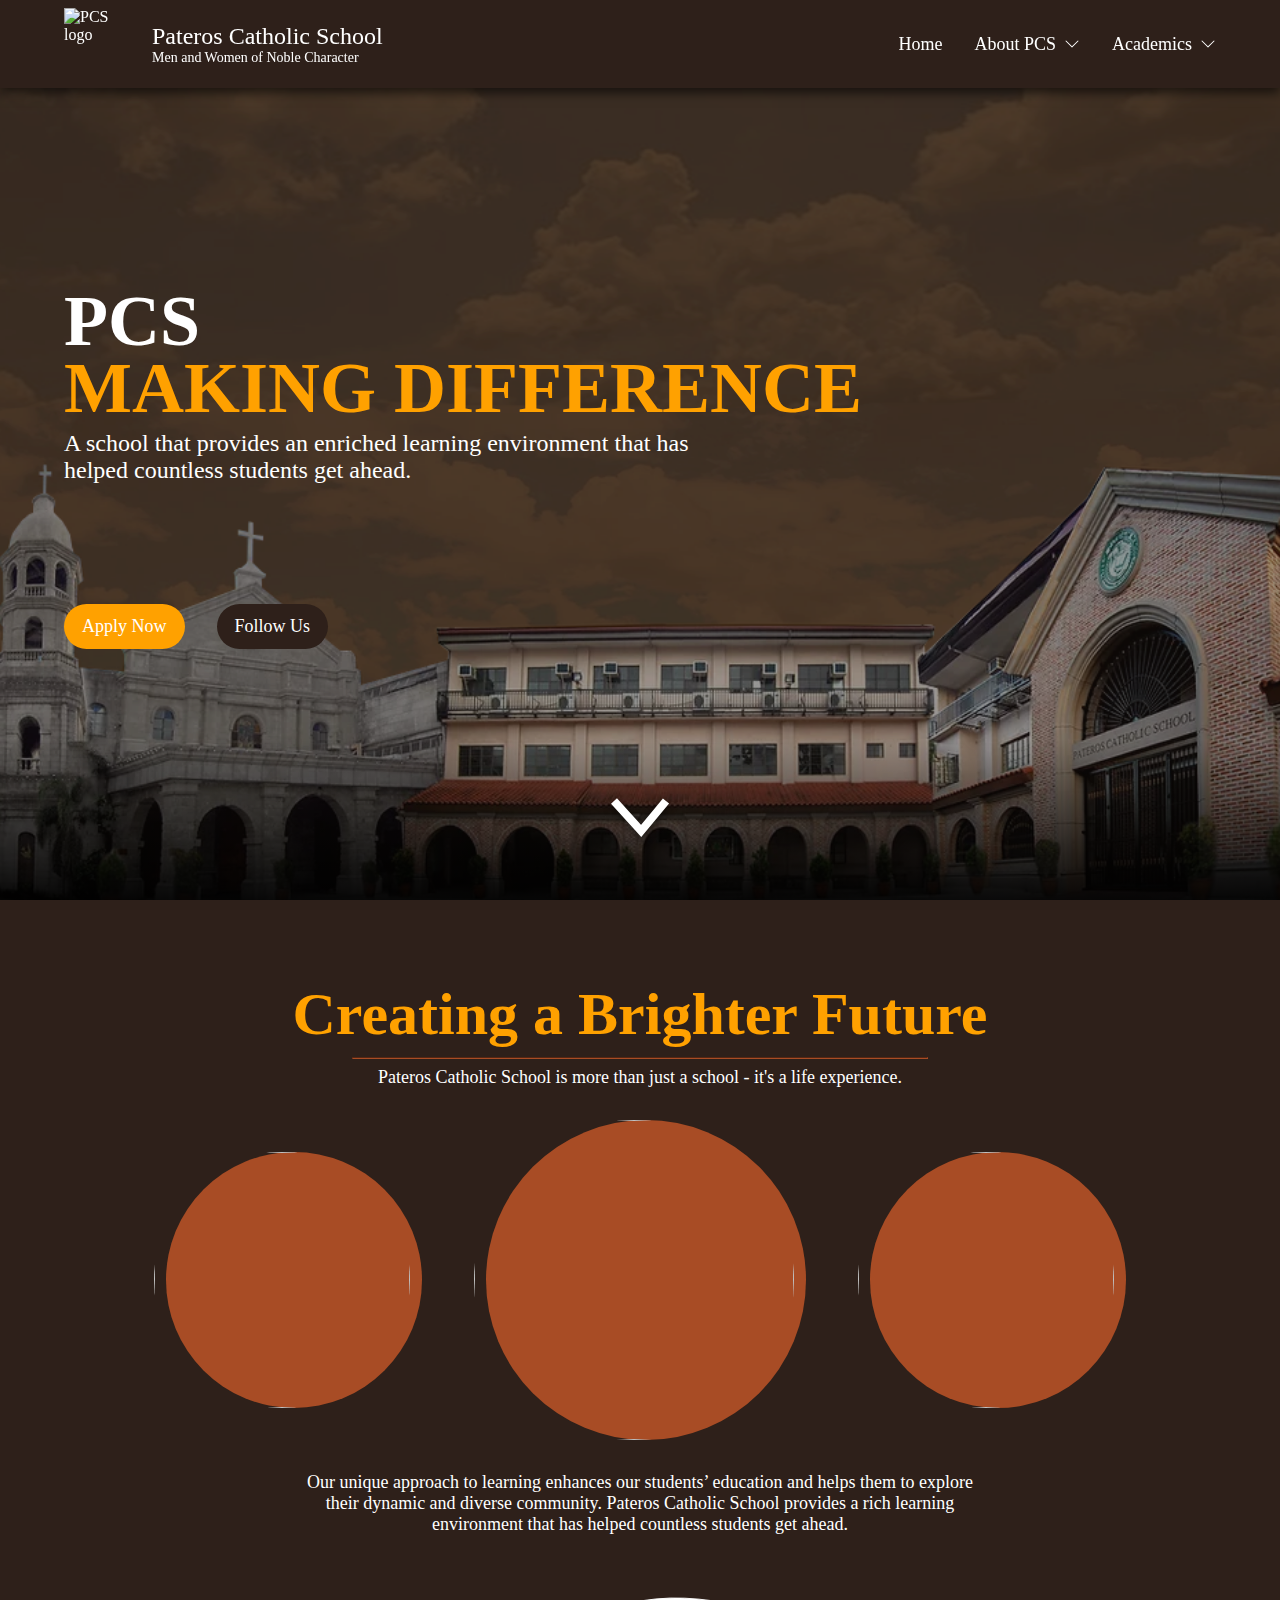
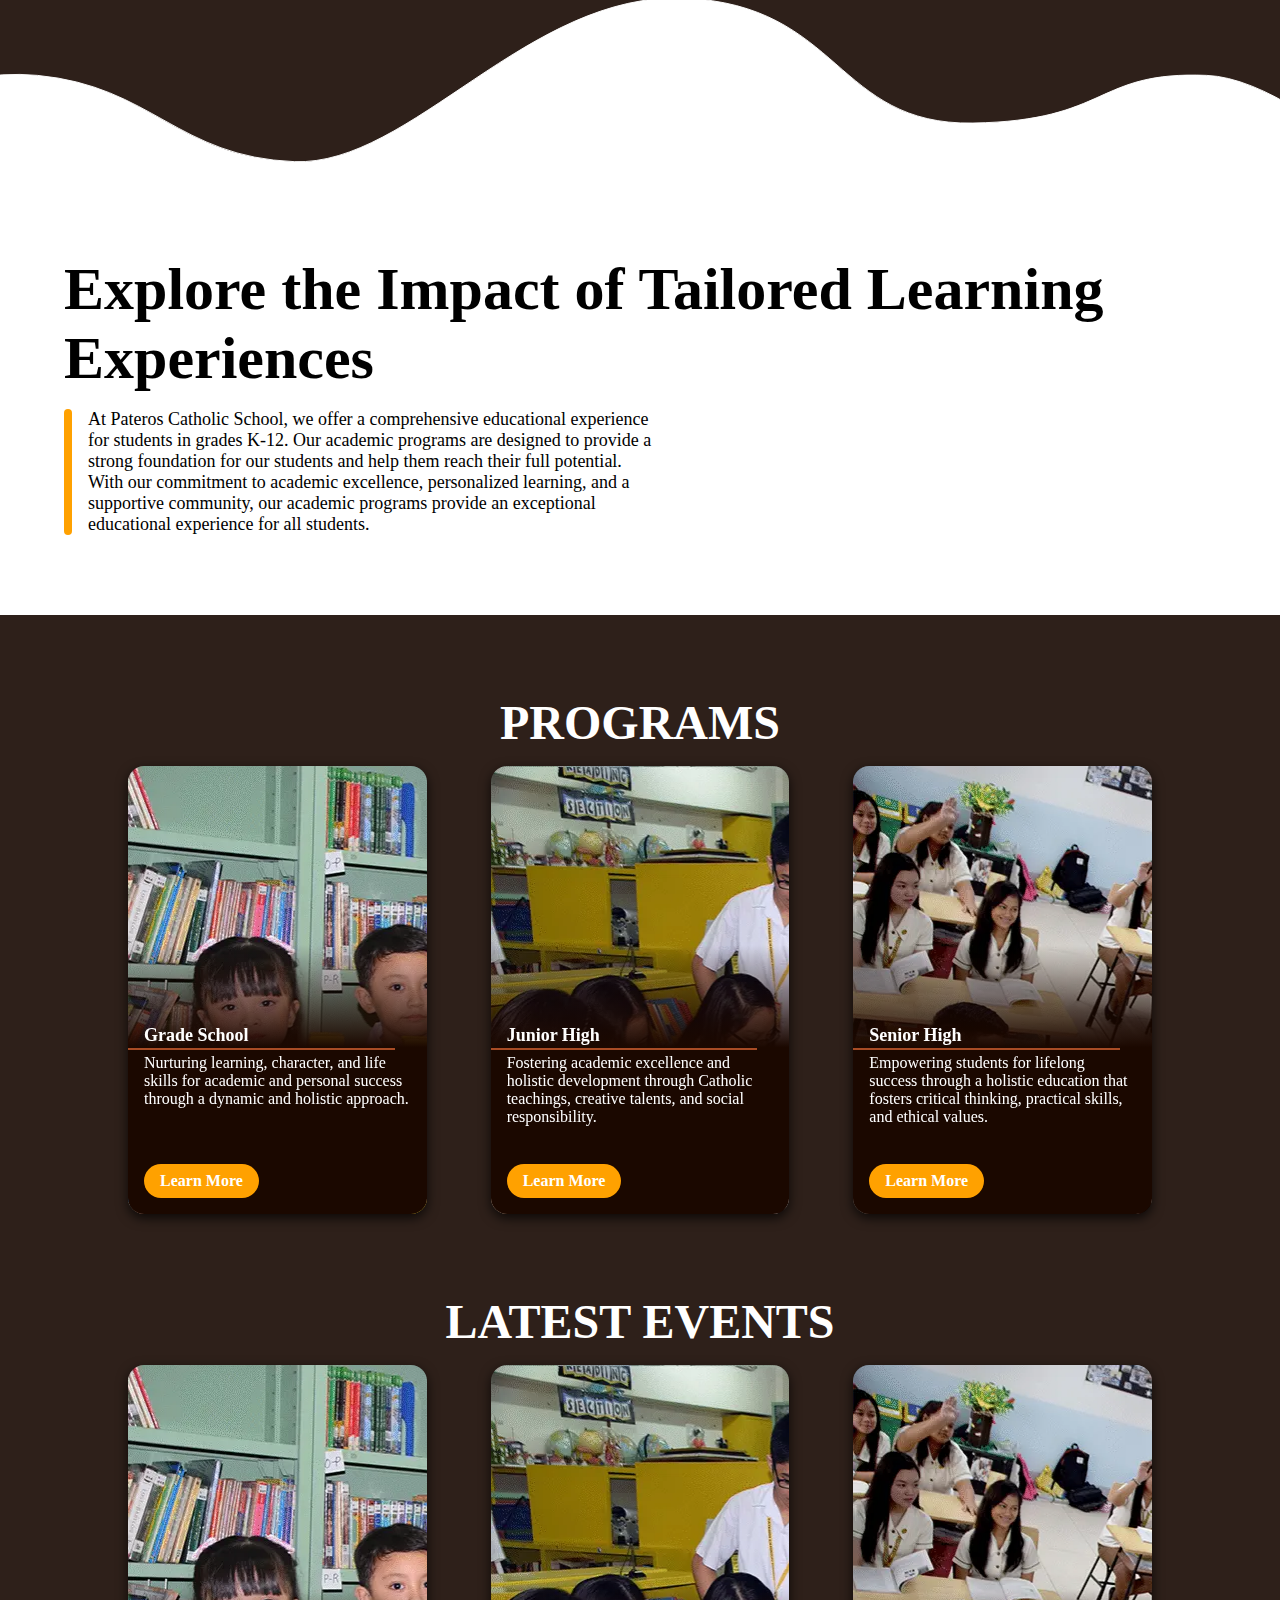
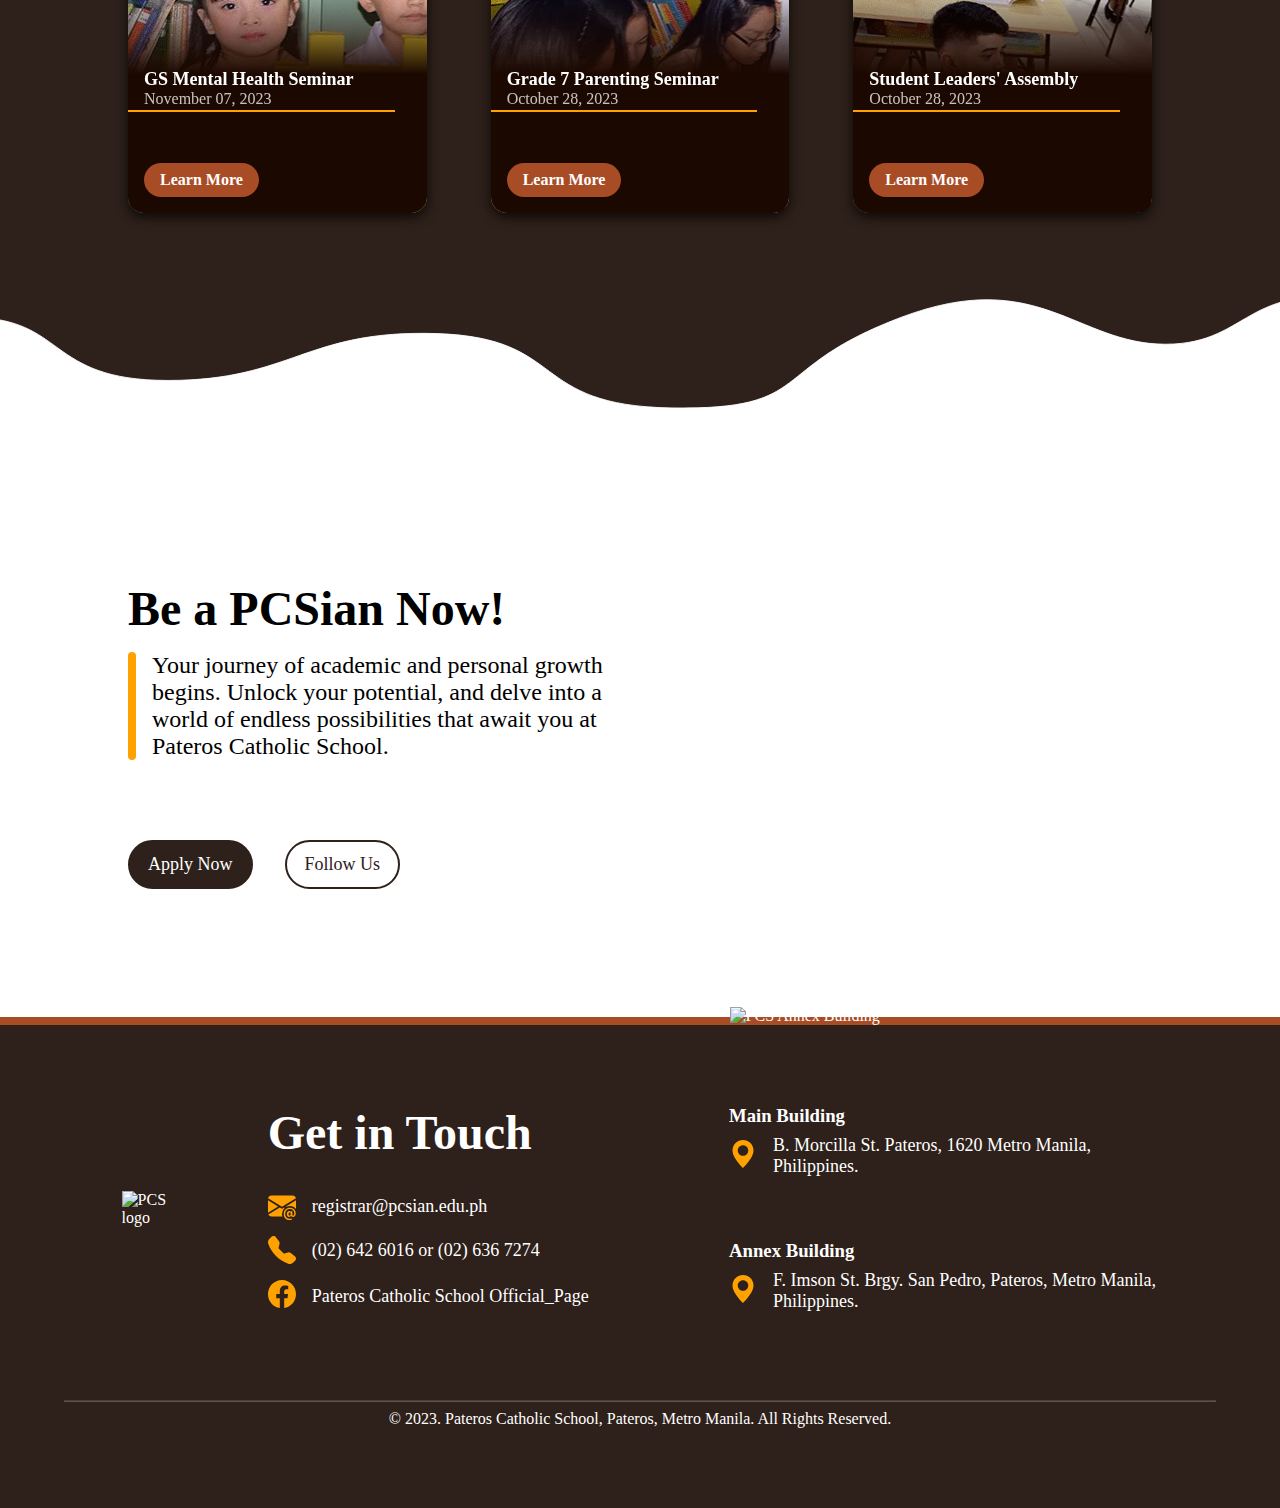
==== commit a3329666: "Added some images" ====
--- a/index.html
+++ b/index.html
@@ -20,7 +20,10 @@
         box-shadow: rgba(0, 0, 0, 0.6) 0px 5px 10px;
       "
     >
-      <div style="display: flex; gap: 1rem; align-items: center">
+      <a
+        href="index.html"
+        style="display: flex; gap: 1rem; align-items: center"
+      >
         <img
           src="./images/pcsLogoNew.webp"
           alt="PCS logo"
@@ -30,11 +33,11 @@
           <p style="font-size: var(--2xl)">Pateros Catholic School</p>
           <p style="font-size: var(--sm)">Men and Women of Noble Character</p>
         </div>
-      </div>
+      </a>
 
       <div style="display: flex; gap: 2rem">
         <div class="nav-item">
-          <span>Home</span>
+          <a href="index.html">Home</a>
         </div>
         <div class="nav-item">
           <span>About PCS</span>
@@ -137,7 +140,7 @@
           background: linear-gradient(
             180deg,
             rgba(0, 0, 0, 0) 0%,
-            rgba(0, 0, 0, 0.75) 100%
+            rgba(0, 0, 0, 0.9) 100%
           );
           height: 10rem;
           width: 100%;
@@ -192,9 +195,25 @@
           align-items: center;
         "
       >
-        <div class="circle-backdrop"></div>
-        <div class="circle-backdrop" style="width: 20rem; height: 20rem"></div>
-        <div class="circle-backdrop"></div>
+        <div class="circle-container">
+          <div class="circle-backdrop"></div>
+          <img src="images/confirmation2.webp" alt="" />
+        </div>
+        <div class="circle-container" style="width: 20rem; height: 20rem">
+          <div
+            class="circle-backdrop"
+            style="width: 20rem; height: 20rem"
+          ></div>
+          <img
+            src="images/dagitab.webp"
+            alt=""
+            style="width: 20rem; height: 20rem"
+          />
+        </div>
+        <div class="circle-container">
+          <div class="circle-backdrop"></div>
+          <img src="images/bsp.webp" alt="" />
+        </div>
       </div>
       <p style="padding: 0 15rem; text-align: center; font-size: var(--lg)">
         Our unique approach to learning enhances our students’ education and
@@ -232,14 +251,18 @@
         Explore the Impact of Tailored Learning Experiences
       </h1>
 
-      <p style="font-size: var(--lg); width: 50%">
-        At Pateros Catholic School, we offer a comprehensive educational
-        experience for students in grades K-12. Our academic programs are
-        designed to provide a strong foundation for our students and help them
-        reach their full potential. With our commitment to academic excellence,
-        personalized learning, and a supportive community, our academic programs
-        provide an exceptional educational experience for all students.
-      </p>
+      <div style="position: relative; padding-left: 1.5rem">
+        <span class="line"></span>
+        <p style="font-size: var(--lg); width: 50%">
+          At Pateros Catholic School, we offer a comprehensive educational
+          experience for students in grades K-12. Our academic programs are
+          designed to provide a strong foundation for our students and help them
+          reach their full potential. With our commitment to academic
+          excellence, personalized learning, and a supportive community, our
+          academic programs provide an exceptional educational experience for
+          all students.
+        </p>
+      </div>
     </section>
 
     <section style="padding: 5rem 10% 15rem; position: relative">
@@ -350,7 +373,7 @@
         height="251"
         viewBox="0 0 1440 251"
         fill="none"
-        style="position: absolute; bottom: -7.5rem; left: 0; width: 100%"
+        style="position: absolute; bottom: -5rem; left: 0; width: 100%"
       >
         <path
           d="M1014 24C1168 -34 1211.05 54.3116 1311.16 54.3116C1411.26 54.3116 1399.42 -25.8642 1560 10C1720.58 45.8642 1722 250.474 1722 250.474L-278 250.477C-278 250.477 -148.617 24 -36 24C76.6173 24 49.4244 95.0626 189.153 95.0626C328.882 95.0626 343.481 37.5717 491.552 42.3536C639.623 47.1355 593.331 123.609 756 126C918.669 128.391 860 82 1014 24Z"
@@ -373,11 +396,14 @@
           <h2 style="font-size: var(--5xl); margin-bottom: 1rem">
             Be a PCSian Now!
           </h2>
-          <p style="font-size: var(--2xl); width: 50%">
-            Your journey of academic and personal growth begins. Unlock your
-            potential, and delve into a world of endless possibilities that
-            await you at Pateros Catholic School.
-          </p>
+          <div style="position: relative; padding-left: 1.5rem">
+            <span class="line"></span>
+            <p style="font-size: var(--2xl); width: 50%">
+              Your journey of academic and personal growth begins. Unlock your
+              potential, and delve into a world of endless possibilities that
+              await you at Pateros Catholic School.
+            </p>
+          </div>
         </div>
 
         <div style="display: flex; gap: 2rem">
@@ -418,7 +444,7 @@
 
     <footer>
       <div class="footer-content">
-        <a href="#">
+        <a href="#" class="button-hover">
           <img
             src="images/pcsLogoNew.webp"
             alt="PCS logo"
@@ -436,7 +462,7 @@
                 <a
                   href="mailto:registrar@pcsian.edu.ph"
                   style="display: flex; align-items: center"
-                  class="contact-icon"
+                  class="contact-icon dim-hover"
                 >
                   <svg
                     xmlns="http://www.w3.org/2000/svg"
@@ -453,7 +479,9 @@
                     ></path>
                   </svg>
                 </a>
-                <a href="mailto:registrar@pcsian.edu.ph" class="contact-text"
+                <a
+                  href="mailto:registrar@pcsian.edu.ph"
+                  class="contact-text dim-hover"
                   >registrar@pcsian.edu.ph</a
                 >
               </div>
--- a/styles.css
+++ b/styles.css
@@ -62,6 +62,7 @@
   gap: 0.5rem;
 }
 
+.nav-item a,
 .nav-item span {
   font-size: var(--lg);
 }
@@ -74,6 +75,7 @@
   object-fit: cover;
   border-radius: 1rem;
   overflow: hidden;
+  filter: drop-shadow(0px 4px 6px rgba(0, 0, 0, 0.75));
 }
 
 .card .content {
@@ -188,6 +190,23 @@
   height: 16rem;
   background-color: var(--orange);
   border-radius: 999px;
+  position: absolute;
+  left: 6px;
+}
+
+.circle-container {
+  position: relative;
+  width: 16rem;
+  height: 16rem;
+}
+
+.circle-container img {
+  width: 16rem;
+  height: 16rem;
+  object-fit: cover;
+  border-radius: 999px;
+  position: absolute;
+  left: -6px;
 }
 
 .contact-container {
@@ -207,6 +226,35 @@
 .contact-icon svg {
   width: 1.75rem;
   height: 1.75rem;
+}
+
+.button-hover {
+  transition-property: transform, filter;
+  transition-duration: 300ms;
+}
+
+.button-hover:hover {
+  transform: scale(0.9);
+  filter: brightness(90%);
+}
+
+.dim-hover {
+  transition-property: filter;
+  transition-duration: 300ms;
+}
+
+.dim-hover:hover {
+  filter: brightness(75%);
+}
+
+.line {
+  position: absolute;
+  left: 0;
+  top: 0;
+  bottom: 0;
+  background-color: var(--yellow);
+  width: 0.5rem;
+  border-radius: 999px;
 }
 
 /* Animations */
@@ -255,13 +303,3 @@
     transform: translateY(0);
   }
 }
-
-.button-hover {
-  transition-property: transform, filter;
-  transition-duration: 300ms;
-}
-
-.button-hover:hover {
-  transform: scale(0.9);
-  filter: brightness(90%);
-}
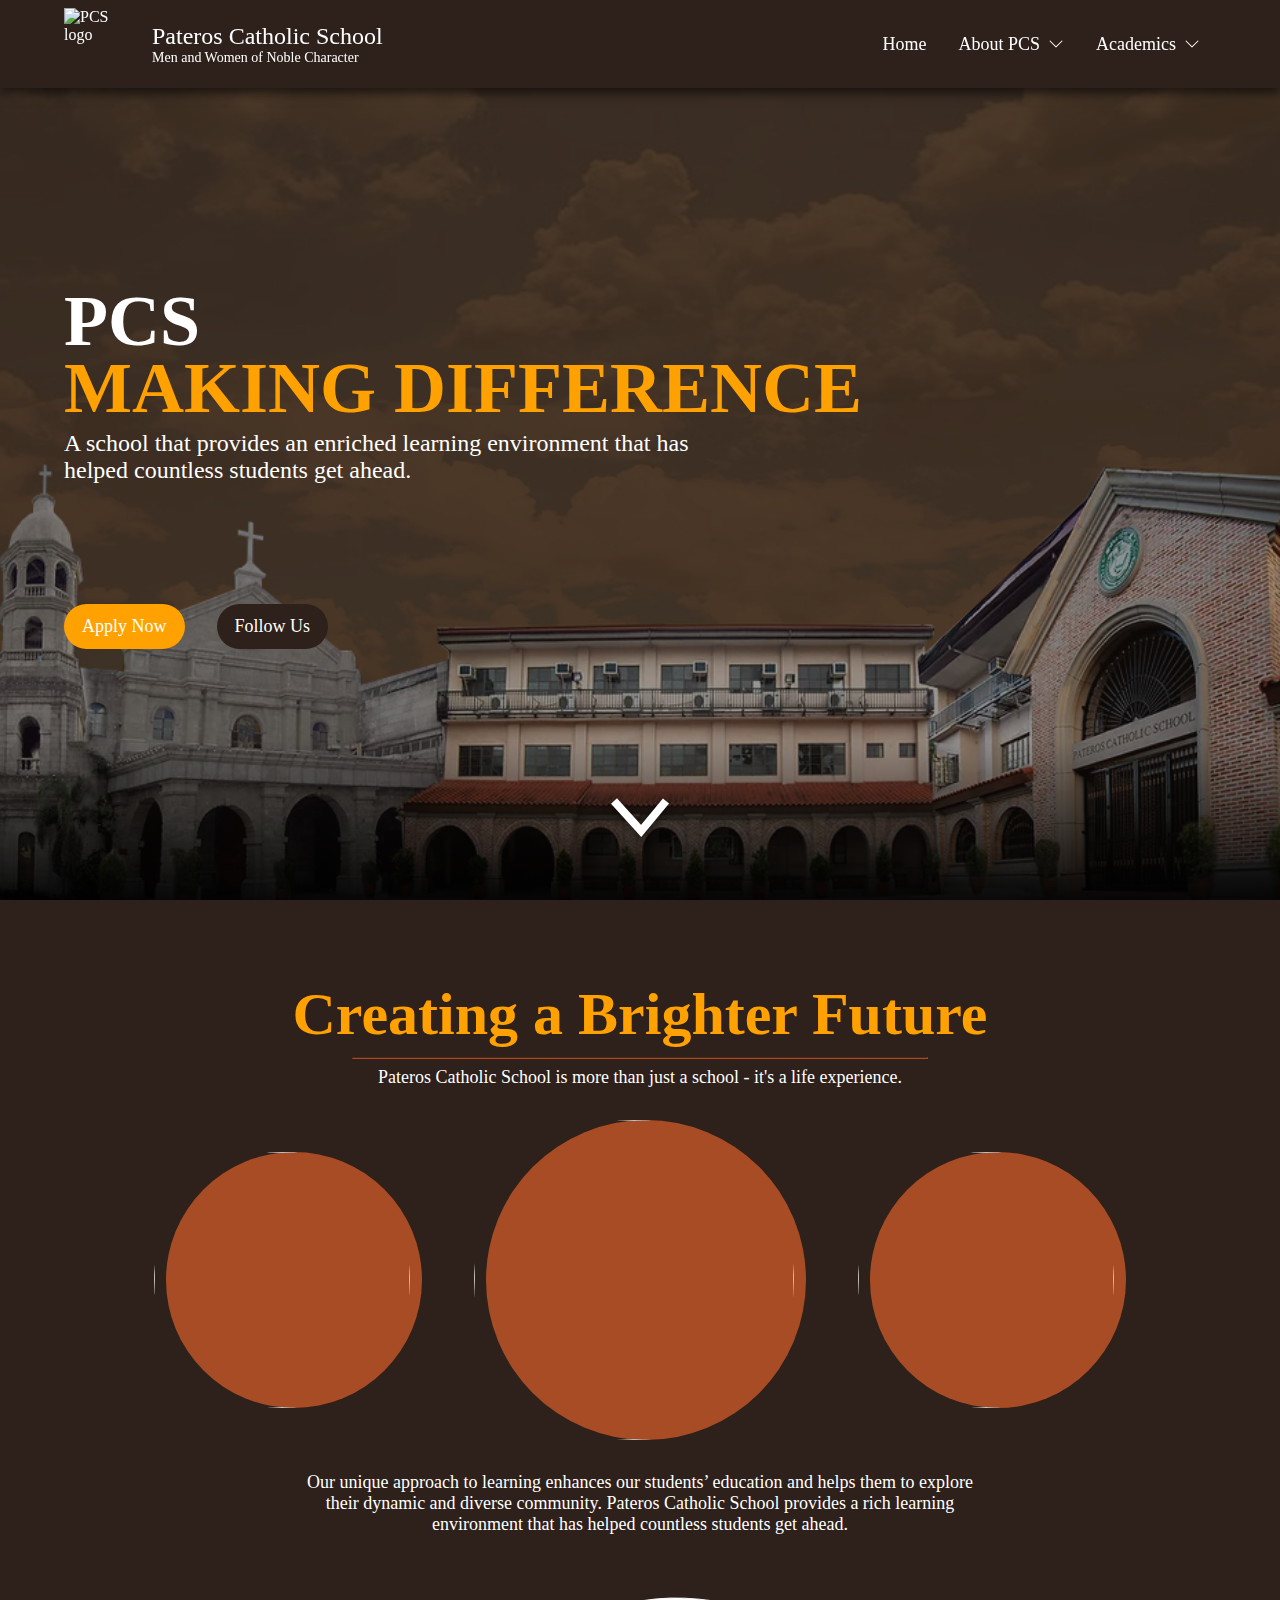
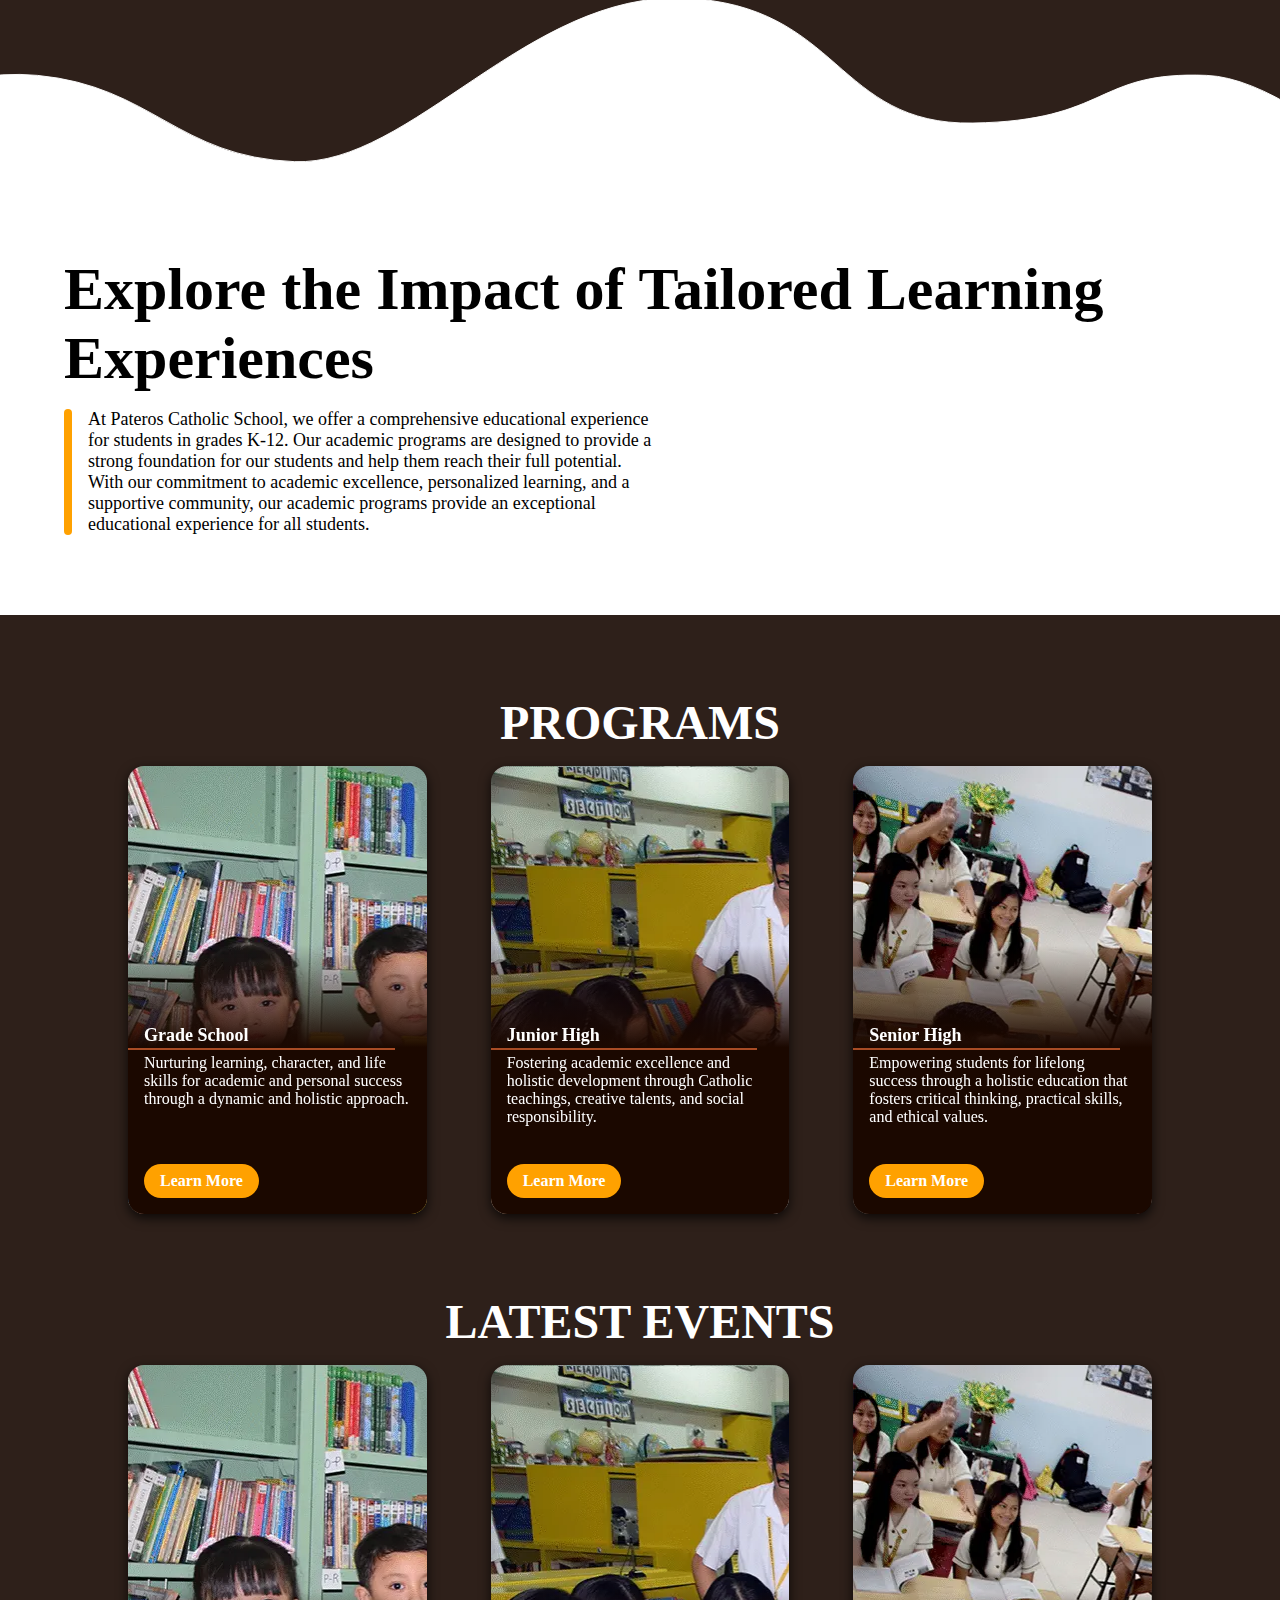
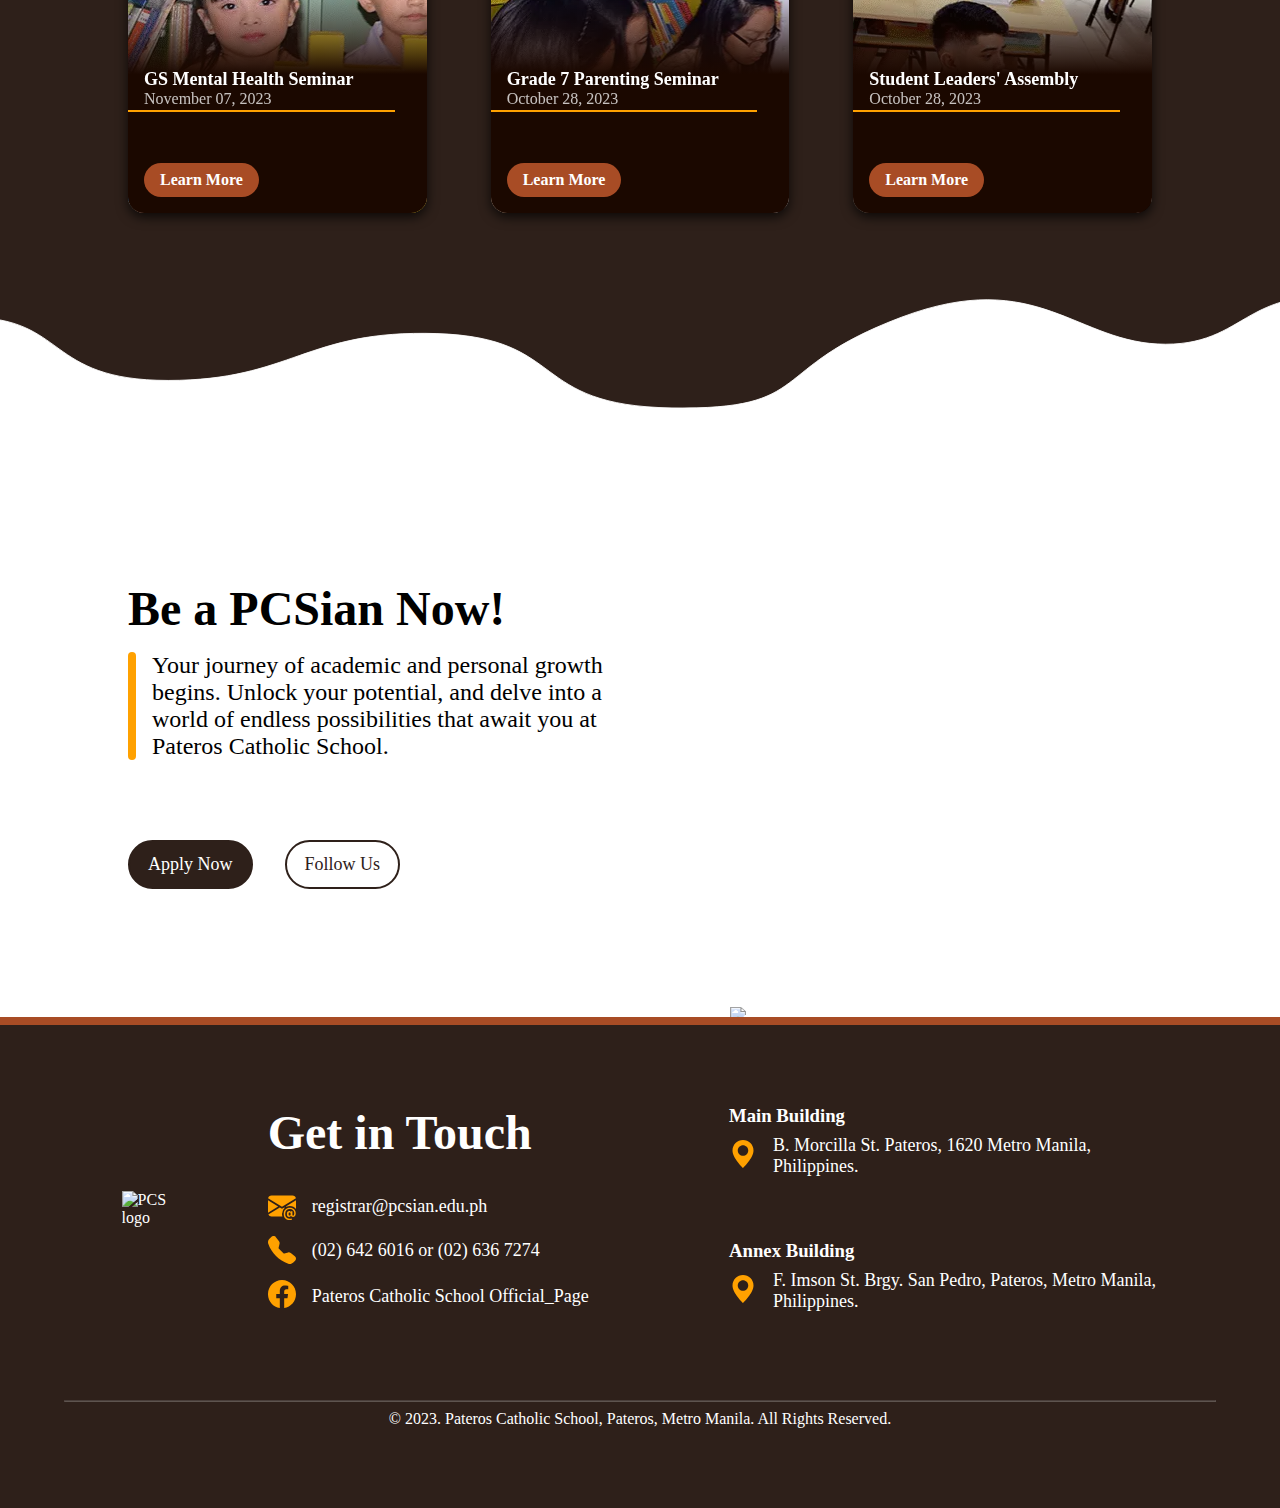
==== commit 3bbc0d52: "Changed navbar hover backdrop UI" ====
--- a/index.html
+++ b/index.html
@@ -1,25 +1,16 @@
 <!doctype html>
 <html>
   <head>
+    <meta charset="utf-8" />
+    <meta name="viewport" content="width=device-width, initial-scale=1" />
+    <meta name="description" content="PCS Website" />
     <link rel="stylesheet" type="text/css" href="styles.css" />
+    <link rel="icon" href="images/pcsLogoNew.webp" />
     <title>Pateros Catholic School</title>
   </head>
 
   <body>
-    <nav
-      style="
-        height: 5.5rem;
-        width: 100%;
-        display: flex;
-        justify-content: space-between;
-        align-items: center;
-        padding: 0 5%;
-        position: fixed;
-        z-index: 999;
-        background-color: var(--brown1);
-        box-shadow: rgba(0, 0, 0, 0.6) 0px 5px 10px;
-      "
-    >
+    <nav>
       <a
         href="index.html"
         style="display: flex; gap: 1rem; align-items: center"
@@ -35,11 +26,13 @@
         </div>
       </a>
 
-      <div style="display: flex; gap: 2rem">
+      <div class="nav-item-container">
+        <div class="nav-backdrop"></div>
         <div class="nav-item">
           <a href="index.html">Home</a>
         </div>
-        <div class="nav-item">
+
+        <div class="nav-item dropdown">
           <span>About PCS</span>
           <svg
             xmlns="http://www.w3.org/2000/svg"
@@ -54,8 +47,33 @@
               d="M1.646 4.646a.5.5 0 0 1 .708 0L8 10.293l5.646-5.647a.5.5 0 0 1 .708.708l-6 6a.5.5 0 0 1-.708 0l-6-6a.5.5 0 0 1 0-.708z"
             />
           </svg>
-        </div>
-        <div class="nav-item">
+
+          <div class="dropdown">
+            <ul>
+              <li>
+                <a href="history.html">History</a>
+              </li>
+              <li>
+                <a href="philosophy.html">Philosophy, Vision, & Mission</a>
+              </li>
+              <li>
+                <a href="institutional_directions.html"
+                  >Institutional Directions</a
+                >
+              </li>
+              <li>
+                <a href="services_and_facilities.html">Services & Facilities</a>
+              </li>
+              <li>
+                <a href="paascu.html">PAASCU Accreditation</a>
+              </li>
+            </ul>
+          </div>
+        </div>
+
+        <div class="nav-item dropdown">
+          <!-- <a href="grade_school.html">Grade School</a> -->
+          <!-- <a href="junior_high.html">Junior High</a> -->
           <span>Academics</span>
           <svg
             xmlns="http://www.w3.org/2000/svg"
@@ -70,6 +88,20 @@
               d="M1.646 4.646a.5.5 0 0 1 .708 0L8 10.293l5.646-5.647a.5.5 0 0 1 .708.708l-6 6a.5.5 0 0 1-.708 0l-6-6a.5.5 0 0 1 0-.708z"
             />
           </svg>
+
+          <div class="dropdown">
+            <ul>
+              <li>
+                <a href="grade_school.html">Grade School</a>
+              </li>
+              <li>
+                <a href="junior_high.html">Junior High</a>
+              </li>
+              <li>
+                <a href="senior_high.html">Senior High</a>
+              </li>
+            </ul>
+          </div>
         </div>
       </div>
     </nav>
--- a/styles.css
+++ b/styles.css
@@ -22,6 +22,12 @@
   --7xl: 4.5rem;
   --8xl: 6rem;
   --9xl: 8rem;
+
+  --screen-sm: 640px;
+  --screen-md: 768px;
+  --screen-lg: 1024px;
+  --screen-xl: 1280px;
+  --screen-2xl: 1536px;
 }
 
 *,
@@ -31,6 +37,137 @@
   scroll-behavior: smooth;
 
   /* border: 1px solid red; */
+}
+
+header {
+  height: 20rem;
+  position: relative;
+  display: flex;
+  align-items: center;
+  padding: 5.5rem 5% 0;
+}
+
+header img {
+  width: 100%;
+  height: 100%;
+  position: absolute;
+  left: 0;
+  bottom: 0;
+  filter: brightness(60%);
+  object-position: 100% 70%;
+  object-fit: cover;
+}
+
+header h1 {
+  text-transform: uppercase;
+  font-size: var(--5xl);
+  color: var(--yellow);
+}
+
+header h2 {
+  text-transform: uppercase;
+  font-size: var(--2xl);
+}
+
+header div {
+  position: relative;
+  z-index: 10;
+}
+
+main {
+  background-color: white;
+  padding: 5rem 5%;
+  position: relative;
+}
+
+main p,
+main h2 {
+  color: black;
+}
+
+main h2 {
+  text-transform: uppercase;
+  font-size: var(--2xl);
+  margin-bottom: 1rem;
+}
+
+main p {
+  font-size: var(--lg);
+  line-height: 1.75rem;
+}
+
+.department {
+  display: flex;
+  align-items: center;
+  gap: 4rem;
+  margin-bottom: 5rem;
+}
+
+.department,
+.objectives {
+  z-index: 5;
+  position: relative;
+}
+
+.department .text,
+.department img {
+  width: 50%;
+}
+
+.text p {
+  text-align: justify;
+}
+
+.objectives {
+  width: 100%;
+  max-width: var(--screen-md);
+  margin: auto;
+}
+
+.objectives h2 {
+  text-align: center;
+}
+
+.objectives ol {
+  list-style-type: none;
+  counter-reset: my-counter;
+  color: black;
+  padding: 0;
+}
+
+.objectives li {
+  counter-increment: my-counter;
+  display: flex;
+  gap: 1rem;
+}
+
+.objectives li:not(:last-child) {
+  margin-bottom: 1rem;
+}
+
+.objectives li::before {
+  content: counter(my-counter);
+  width: 100%;
+  height: 100%;
+  aspect-ratio: 1 / 1;
+  max-width: 2rem;
+  max-height: 2rem;
+  display: flex;
+  align-items: center;
+  justify-content: center;
+  background-color: var(--brown1);
+  color: white;
+  border-radius: 999px;
+}
+
+.circle-backdrop-tan {
+  width: 50rem;
+  height: 50rem;
+  border-radius: 999px;
+  position: absolute;
+  background-color: var(--tan);
+  opacity: 0.25;
+  z-index: 1;
 }
 
 body {
@@ -56,15 +193,94 @@
   position: relative;
 }
 
+nav {
+  height: 5.5rem;
+  width: 100%;
+  display: flex;
+  justify-content: space-between;
+  align-items: center;
+  padding: 0 5%;
+  position: fixed;
+  z-index: 999;
+  background-color: var(--brown1);
+  box-shadow: rgba(0, 0, 0, 0.6) 0px 5px 10px;
+}
+
 .nav-item {
   display: flex;
   align-items: center;
   gap: 0.5rem;
+  position: relative;
+  padding: 0 1rem;
 }
 
 .nav-item a,
 .nav-item span {
   font-size: var(--lg);
+}
+
+.nav-item.dropdown {
+  cursor: pointer;
+}
+
+.nav-item.dropdown .dropdown {
+  display: none;
+  /* background-color: var(--brown1); */
+  position: absolute;
+  left: 0;
+  top: 5.5rem;
+  width: 200%;
+  /* padding: 0 1rem; */
+}
+
+.nav-item.dropdown .dropdown:hover {
+  display: block;
+}
+
+.nav-item.dropdown .dropdown ul {
+  list-style: none;
+  padding: 0;
+  margin: 0;
+}
+
+.nav-item.dropdown .dropdown ul li a {
+  display: block;
+  padding: 0.5rem 1rem;
+  color: gray;
+  transition: color 200ms ease-in-out;
+}
+
+.nav-item.dropdown .dropdown ul li:hover a {
+  color: white;
+}
+
+.nav-item.dropdown:hover .dropdown {
+  display: block;
+}
+
+.nav-item-container {
+  display: flex;
+  /* gap: 2rem; */
+  height: 100%;
+  /* position: relative; */
+  /* z-index: 2; */
+}
+
+.nav-item-container:hover .nav-backdrop {
+  display: block;
+}
+
+.nav-backdrop {
+  display: none;
+  position: absolute;
+  left: 0;
+  top: 5.5rem;
+  width: 100%;
+  height: 16rem;
+  background-color: rgba(0, 0, 0, 0.75);
+  z-index: -1;
+  backdrop-filter: blur(4px);
+  border-bottom: 8px solid var(--brown1);
 }
 
 .card {
@@ -169,6 +385,8 @@
   padding: 5rem 5%;
   border-top: 8px solid var(--orange);
   flex-direction: column;
+  position: relative;
+  z-index: 6;
 }
 
 footer .footer-content {
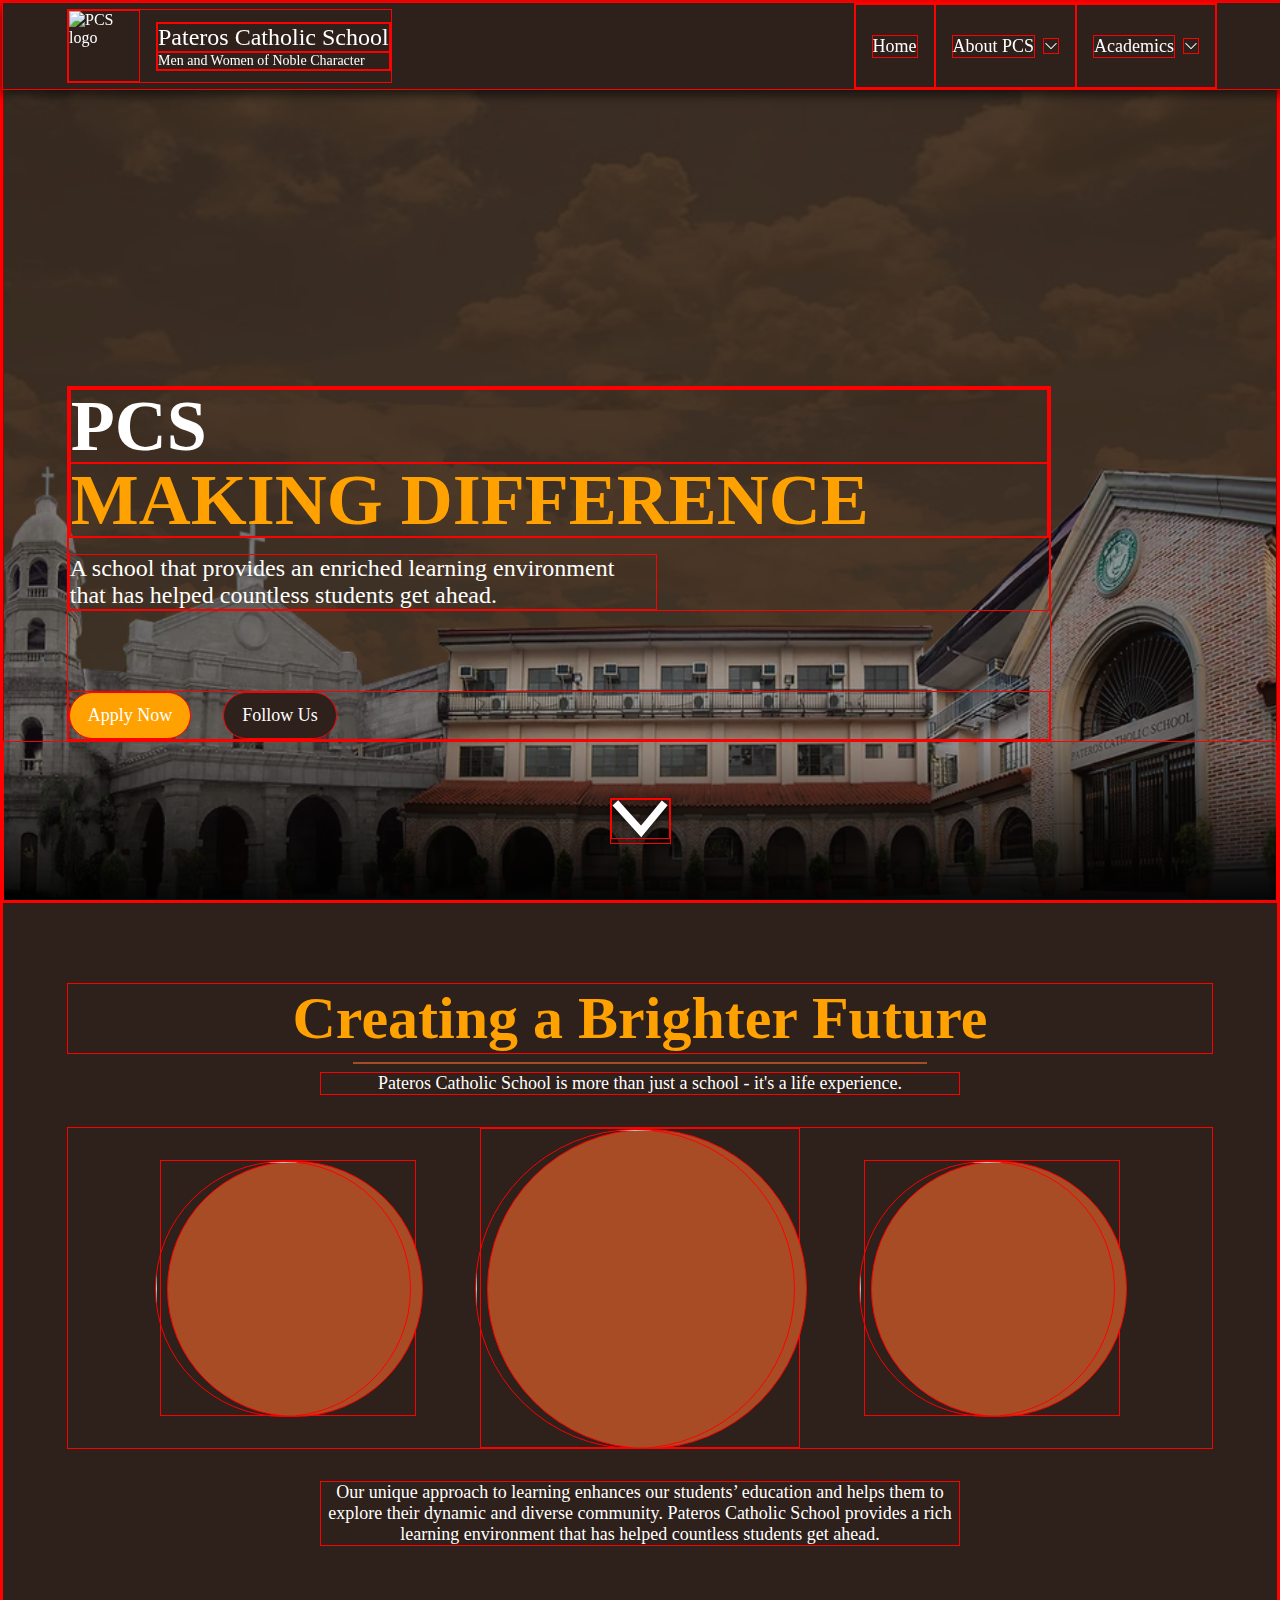
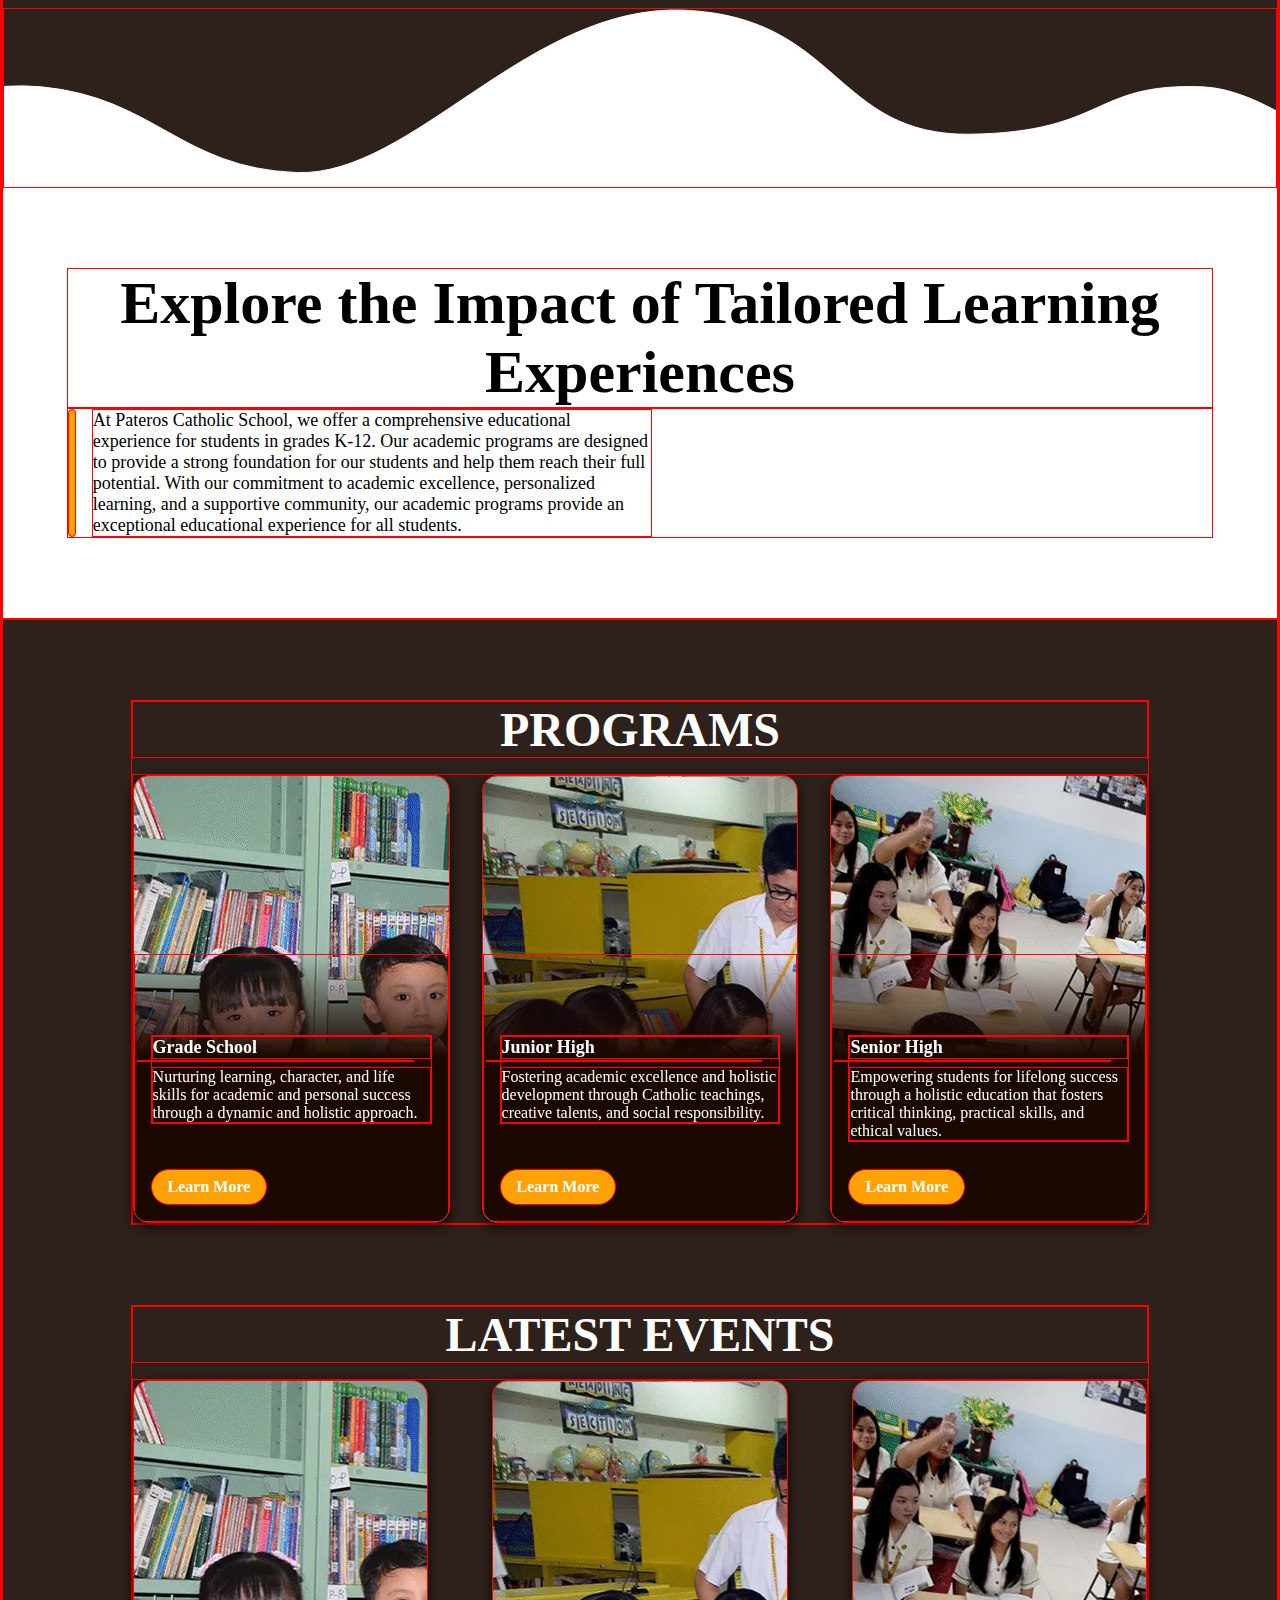
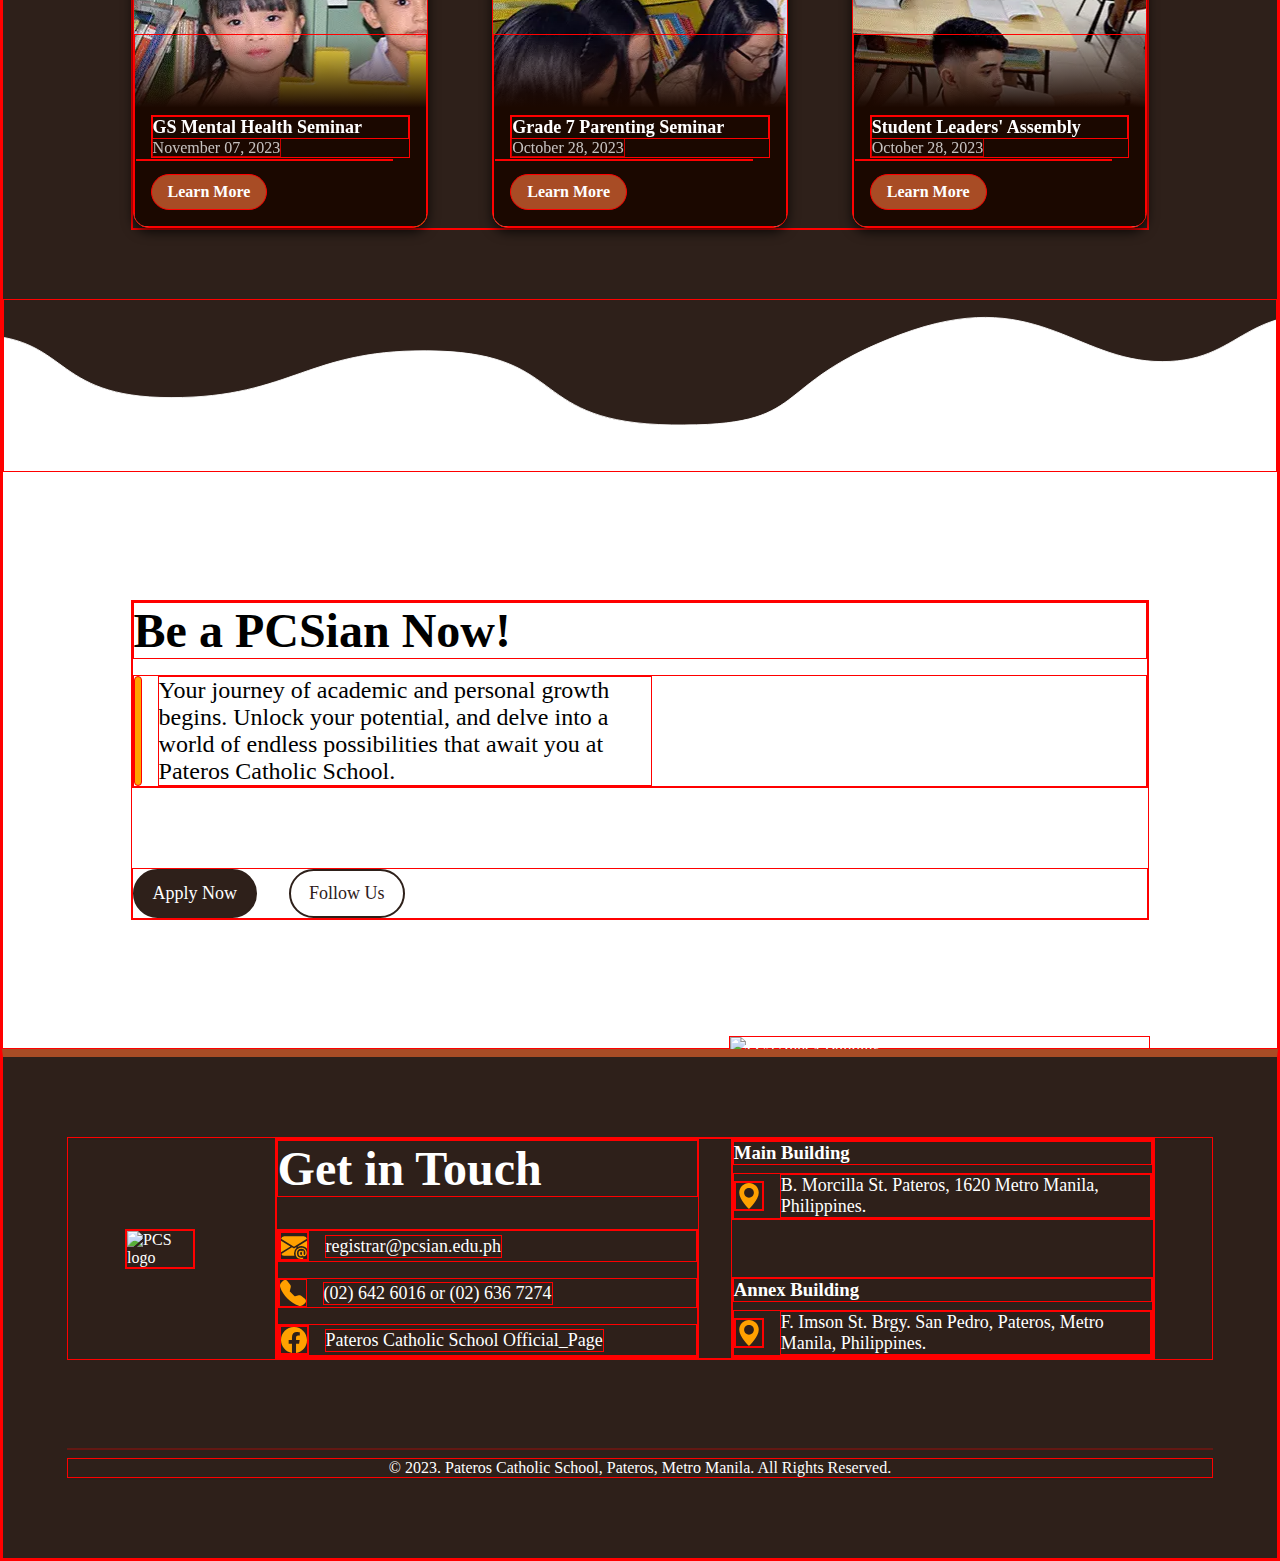
==== commit d11f54dc: "Mobile responsive" ====
--- a/index.html
+++ b/index.html
@@ -20,11 +20,112 @@
           alt="PCS logo"
           style="height: 4.5rem; width: 4.5rem"
         />
-        <div>
+        <div class="logo-name">
           <p style="font-size: var(--2xl)">Pateros Catholic School</p>
           <p style="font-size: var(--sm)">Men and Women of Noble Character</p>
         </div>
       </a>
+
+      <input type="checkbox" name="hamburger" id="hamburger-checkbox" />
+
+      <label for="hamburger-checkbox" class="hamburger-btn">
+        <svg
+          xmlns="http://www.w3.org/2000/svg"
+          width="16"
+          height="16"
+          fill="currentColor"
+          viewBox="0 0 16 16"
+        >
+          <path
+            fill-rule="evenodd"
+            d="M2.5 12a.5.5 0 0 1 .5-.5h10a.5.5 0 0 1 0 1H3a.5.5 0 0 1-.5-.5m0-4a.5.5 0 0 1 .5-.5h10a.5.5 0 0 1 0 1H3a.5.5 0 0 1-.5-.5m0-4a.5.5 0 0 1 .5-.5h10a.5.5 0 0 1 0 1H3a.5.5 0 0 1-.5-.5"
+          />
+        </svg>
+      </label>
+
+      <ul class="nav-item-container-mobile">
+        <li>
+          <a href="index.html" class="item">Home</a>
+
+          <div>
+            <input type="checkbox" name="about-checkbox" id="about-checkbox" />
+            <label for="about-checkbox" class="about-btn item">
+              <span>About PCS</span>
+
+              <svg
+                xmlns="http://www.w3.org/2000/svg"
+                width="16"
+                height="16"
+                fill="currentColor"
+                class="bi bi-chevron-down"
+                viewBox="0 0 16 16"
+              >
+                <path
+                  fill-rule="evenodd"
+                  d="M1.646 4.646a.5.5 0 0 1 .708 0L8 10.293l5.646-5.647a.5.5 0 0 1 .708.708l-6 6a.5.5 0 0 1-.708 0l-6-6a.5.5 0 0 1 0-.708z"
+                />
+              </svg>
+            </label>
+
+            <ul class="about dropdown">
+              <li>
+                <a href="history.html">History</a>
+              </li>
+              <li>
+                <a href="philosophy.html">Philosophy, Vision, & Mission</a>
+              </li>
+              <li>
+                <a href="institutional_directions.html"
+                  >Institutional Directions</a
+                >
+              </li>
+              <li>
+                <a href="services_and_facilities.html">Services & Facilities</a>
+              </li>
+              <li>
+                <a href="paascu.html">PAASCU Accreditation</a>
+              </li>
+            </ul>
+          </div>
+
+          <div>
+            <input
+              type="checkbox"
+              name="about-checkbox"
+              id="academics-checkbox"
+            />
+            <label for="academics-checkbox" class="academics-btn item">
+              <span>Academics</span>
+
+              <svg
+                xmlns="http://www.w3.org/2000/svg"
+                width="16"
+                height="16"
+                fill="currentColor"
+                class="bi bi-chevron-down"
+                viewBox="0 0 16 16"
+              >
+                <path
+                  fill-rule="evenodd"
+                  d="M1.646 4.646a.5.5 0 0 1 .708 0L8 10.293l5.646-5.647a.5.5 0 0 1 .708.708l-6 6a.5.5 0 0 1-.708 0l-6-6a.5.5 0 0 1 0-.708z"
+                />
+              </svg>
+            </label>
+
+            <ul class="academics dropdown">
+              <li>
+                <a href="grade_school.html">Grade School</a>
+              </li>
+              <li>
+                <a href="junior_high.html">Junior High</a>
+              </li>
+              <li>
+                <a href="senior_high.html">Senior High</a>
+              </li>
+            </ul>
+          </div>
+        </li>
+      </ul>
 
       <div class="nav-item-container">
         <div class="nav-backdrop"></div>
@@ -106,65 +207,40 @@
       </div>
     </nav>
 
-    <section
-      style="
-        width: 100%;
-        height: 100svh;
-        position: relative;
-        padding: 17.5rem 5% 5rem;
-        display: flex;
-        flex-direction: column;
-        gap: 7.5rem;
-      "
-    >
-      <img
-        src="images/pcs_background.png"
-        alt="PCS"
-        style="
-          width: 100%;
-          height: 100%;
-          position: absolute;
-          top: 0;
-          left: 0;
-          object-fit: cover;
-          object-position: center;
-          filter: brightness(75%);
-          opacity: 0.75;
-          z-index: -10;
-        "
-      />
-      <div>
-        <h1
-          style="font-size: var(--7xl); display: flex; flex-direction: column"
-        >
-          <span style="margin-bottom: -1rem">PCS</span>
-          <span style="color: var(--yellow); text-transform: uppercase"
-            >Making Difference</span
-          >
-        </h1>
-        <p style="font-size: var(--2xl); width: 60%">
-          A school that provides an enriched learning environment that has
-          helped countless students get ahead.
-        </p>
-      </div>
-
-      <div style="display: flex; gap: 2rem; z-index: 10">
-        <a
-          href="https://schoolaide.pcsian.edu.ph"
-          target="_blank"
-          style="border-radius: 999px; background-color: var(--yellow)"
-          class="button-hover cta"
-          type="button"
-          >Apply Now</a
-        >
-        <a
-          href="https://www.facebook.com/PCS.OfficialPage"
-          target="_blank"
-          style="border-radius: 999px; background-color: var(--brown1)"
-          class="button-hover cta"
-          type="button"
-          >Follow Us</a
-        >
+    <section id="hero">
+      <img src="images/pcs_background.png" alt="PCS" />
+      <div class="content">
+        <div class="header">
+          <h1>
+            <span>PCS</span>
+            <span style="color: var(--yellow); text-transform: uppercase"
+              >Making Difference</span
+            >
+          </h1>
+          <p>
+            A school that provides an enriched learning environment that has
+            helped countless students get ahead.
+          </p>
+        </div>
+
+        <div style="display: flex; gap: 2rem; z-index: 10">
+          <a
+            href="https://schoolaide.pcsian.edu.ph"
+            target="_blank"
+            style="border-radius: 999px; background-color: var(--yellow)"
+            class="button-hover cta"
+            type="button"
+            >Apply Now</a
+          >
+          <a
+            href="https://www.facebook.com/PCS.OfficialPage"
+            target="_blank"
+            style="border-radius: 999px; background-color: var(--brown1)"
+            class="button-hover cta"
+            type="button"
+            >Follow Us</a
+          >
+        </div>
       </div>
 
       <div
@@ -185,11 +261,7 @@
           z-index: 0;
         "
       >
-        <a
-          href="#creating-a-brighter-future"
-          class="animate-float"
-          style="filter: drop-shadow(0 2px 4px rgba(0, 0, 0, 0.5))"
-        >
+        <a href="#creating-a-brighter-future" class="animate-float scroll-down">
           <svg
             xmlns="http://www.w3.org/2000/svg"
             width="59"
@@ -207,26 +279,13 @@
       style="padding: 5rem 5% 15rem; position: relative; z-index: 1"
       id="creating-a-brighter-future"
     >
-      <h1
-        style="font-size: var(--6xl); text-align: center; color: var(--yellow)"
-      >
-        Creating a Brighter Future
-      </h1>
+      <h1>Creating a Brighter Future</h1>
       <hr style="width: 50%; border-color: var(--orange)" />
-      <p style="font-size: var(--lg); text-align: center">
+      <p>
         Pateros Catholic School is more than just a school - it's a life
         experience.
       </p>
-      <div
-        style="
-          display: flex;
-          width: 100%;
-          gap: 4rem;
-          justify-content: center;
-          margin: 2rem 0;
-          align-items: center;
-        "
-      >
+      <div class="image-circle">
         <div class="circle-container">
           <div class="circle-backdrop"></div>
           <img src="images/confirmation2.webp" alt="" />
@@ -247,7 +306,7 @@
           <img src="images/bsp.webp" alt="" />
         </div>
       </div>
-      <p style="padding: 0 15rem; text-align: center; font-size: var(--lg)">
+      <p>
         Our unique approach to learning enhances our students’ education and
         helps them to explore their dynamic and diverse community. Pateros
         Catholic School provides a rich learning environment that has helped
@@ -255,12 +314,12 @@
       </p>
 
       <svg
+        class="wave top"
         xmlns="http://www.w3.org/2000/svg"
         width="1440"
         height="298"
         viewBox="0 0 1440 298"
         preserveAspectRatio="none"
-        style="position: absolute; bottom: -7.5rem; left: 0; width: 100%"
       >
         <path
           d="M42.2081 78.3771C-173.887 60.2163 -333.19 297 -309.702 297C-286.213 297 1688 296 1688 296C1688 296 1484.41 82.9173 1357.57 78.3771C1230.73 73.837 1249.52 123.779 1094.5 126.049C939.472 128.319 946.518 8.00421 770.353 1.19398C594.189 -5.61624 462.653 169.181 331.117 164.641C199.582 160.1 171.269 89.2235 42.2081 78.3771Z"
@@ -270,22 +329,12 @@
       </svg>
     </section>
 
-    <section
-      style="
-        padding: 5rem 5%;
-        background-color: white;
-        color: black;
-        z-index: 2;
-        position: relative;
-      "
-    >
-      <h1 style="font-size: var(--6xl); margin-bottom: 1rem">
-        Explore the Impact of Tailored Learning Experiences
-      </h1>
+    <section id="explore">
+      <h1>Explore the Impact of Tailored Learning Experiences</h1>
 
       <div style="position: relative; padding-left: 1.5rem">
         <span class="line"></span>
-        <p style="font-size: var(--lg); width: 50%">
+        <p>
           At Pateros Catholic School, we offer a comprehensive educational
           experience for students in grades K-12. Our academic programs are
           designed to provide a strong foundation for our students and help them
@@ -300,7 +349,7 @@
     <section style="padding: 5rem 10% 15rem; position: relative">
       <div style="margin-bottom: 5rem" class="programs">
         <h2>Programs</h2>
-        <div style="display: flex; gap: 4rem; width: 100%">
+        <div class="container">
           <div
             class="card"
             style="background-image: url(&quot;./images/gradeSchool.webp&quot;)"
@@ -355,7 +404,7 @@
 
       <div class="events">
         <h2>Latest Events</h2>
-        <div style="display: flex; gap: 4rem; width: 100%">
+        <div class="container">
           <div
             class="card"
             style="background-image: url(&quot;./images/gradeSchool.webp&quot;)"
@@ -400,12 +449,12 @@
       </div>
 
       <svg
+        class="wave top-2"
         xmlns="http://www.w3.org/2000/svg"
         width="1440"
         height="251"
         viewBox="0 0 1440 251"
         fill="none"
-        style="position: absolute; bottom: -5rem; left: 0; width: 100%"
       >
         <path
           d="M1014 24C1168 -34 1211.05 54.3116 1311.16 54.3116C1411.26 54.3116 1399.42 -25.8642 1560 10C1720.58 45.8642 1722 250.474 1722 250.474L-278 250.477C-278 250.477 -148.617 24 -36 24C76.6173 24 49.4244 95.0626 189.153 95.0626C328.882 95.0626 343.481 37.5717 491.552 42.3536C639.623 47.1355 593.331 123.609 756 126C918.669 128.391 860 82 1014 24Z"
@@ -415,22 +464,13 @@
       </svg>
     </section>
 
-    <section
-      style="
-        padding: 8rem 10%;
-        background-color: white;
-        position: relative;
-        z-index: 3;
-      "
-    >
+    <section id="before-footer">
       <div>
         <div style="color: black; margin-bottom: 5rem">
-          <h2 style="font-size: var(--5xl); margin-bottom: 1rem">
-            Be a PCSian Now!
-          </h2>
+          <h2>Be a PCSian Now!</h2>
           <div style="position: relative; padding-left: 1.5rem">
             <span class="line"></span>
-            <p style="font-size: var(--2xl); width: 50%">
+            <p>
               Your journey of academic and personal growth begins. Unlock your
               potential, and delve into a world of endless possibilities that
               await you at Pateros Catholic School.
@@ -483,7 +523,7 @@
             style="width: 12rem; height: 12rem"
           />
         </a>
-        <div style="display: flex; gap: 2rem; width: 100%">
+        <div class="details">
           <div style="flex: 1">
             <h2 style="font-size: var(--5xl); margin-bottom: 2rem">
               Get in Touch
@@ -583,6 +623,7 @@
               display: flex;
               flex-direction: column;
               justify-content: space-between;
+              gap: 1rem;
             "
           >
             <div>
--- a/styles.css
+++ b/styles.css
@@ -36,7 +36,7 @@
   box-sizing: border-box;
   scroll-behavior: smooth;
 
-  /* border: 1px solid red; */
+  border: 1px solid red;
 }
 
 header {
@@ -206,6 +206,37 @@
   box-shadow: rgba(0, 0, 0, 0.6) 0px 5px 10px;
 }
 
+section h1 {
+  font-size: var(--6xl);
+  text-align: center;
+}
+
+#explore {
+  padding: 5rem 5%;
+  background-color: white;
+  color: black;
+  z-index: 2;
+  position: relative;
+}
+
+#explore p {
+  font-size: var(--lg);
+  width: 50%;
+}
+
+#creating-a-brighter-future p {
+  font-size: var(--lg);
+  text-align: center;
+}
+
+#creating-a-brighter-future h1 {
+  color: var(--yellow);
+}
+
+nav .logo-name {
+  display: block;
+}
+
 .nav-item {
   display: flex;
   align-items: center;
@@ -231,6 +262,103 @@
   top: 5.5rem;
   width: 200%;
   /* padding: 0 1rem; */
+}
+
+.hamburger-btn {
+  cursor: pointer;
+  align-items: center;
+  display: none;
+}
+
+.hamburger-btn svg {
+  width: 2rem;
+  height: 2rem;
+}
+
+.about-btn svg,
+.academics-btn svg {
+  rotate: -90deg;
+  width: 1.25rem;
+  height: 1.25rem;
+}
+
+#hamburger-checkbox:checked ~ .nav-item-container-mobile {
+  display: block;
+}
+
+#about-checkbox:checked ~ .about.dropdown {
+  display: block;
+}
+
+#about-checkbox:checked ~ .about-btn svg {
+  rotate: 0deg;
+}
+
+#academics-checkbox:checked ~ .academics-btn svg {
+  rotate: 0deg;
+}
+
+#academics-checkbox:checked ~ .academics.dropdown {
+  display: block;
+}
+
+.nav-item-container-mobile {
+  display: none;
+  position: absolute;
+  left: 0;
+  top: 5.5rem;
+  width: 100%;
+  z-index: 100;
+  background-color: rgba(0, 0, 0, 0.75);
+  backdrop-filter: blur(4px);
+  border-bottom: 8px solid var(--brown1);
+  list-style: none;
+  padding: 0;
+  margin: 0;
+}
+
+.nav-item-container-mobile ul {
+  display: none;
+  list-style: none;
+  padding-left: 1rem;
+  margin: 0;
+}
+
+.nav-item-container-mobile .item {
+  width: 100%;
+  display: flex;
+  padding: 1rem 5%;
+  justify-content: space-between;
+  align-items: center;
+  /* flex-direction: column; */
+  cursor: pointer;
+}
+
+nav label {
+  display: block;
+}
+
+.nav-item-container-mobile .dropdown a {
+  display: flex;
+  width: 100%;
+  padding: 0.5rem 5%;
+}
+
+#hamburger-checkbox {
+  display: none;
+}
+
+#about-checkbox {
+  display: none;
+}
+
+#academics-checkbox {
+  display: none;
+}
+
+section,
+main {
+  overflow-x: clip;
 }
 
 .nav-item.dropdown .dropdown:hover {
@@ -312,12 +440,31 @@
 }
 
 .programs .card .content {
-  height: 60%;
-}
-
-.events .card .content {
-  height: 50%;
-}
+  min-height: 60%;
+}
+
+.programs .card .content a,
+.events .card .content a {
+  margin-top: 1rem;
+}
+
+.programs .container {
+  width: 100%;
+  display: flex;
+  flex-direction: row;
+  gap: 4rem;
+}
+
+.events .container {
+  flex-direction: row;
+  display: flex;
+  gap: 4rem;
+  width: 100%;
+}
+
+/* .events .card .content { */
+/*   height: 50%; */
+/* } */
 
 .card .content h3 {
   font-size: var(--lg);
@@ -389,18 +536,64 @@
   z-index: 6;
 }
 
+#before-footer {
+  padding: 8rem 10%;
+  background-color: white;
+  position: relative;
+  z-index: 3;
+}
+
+#before-footer p {
+  font-size: var(--2xl);
+  width: 50%;
+}
+
+#before-footer h2 {
+  font-size: var(--5xl);
+  margin-bottom: 1rem;
+}
+
 footer .footer-content {
   display: flex;
+  flex-direction: row;
   align-items: center;
   gap: 5rem;
   margin-bottom: 5rem;
   padding: 0 5%;
+}
+
+footer .footer-content .details {
+  display: flex;
+  flex-direction: row;
+  gap: 2rem;
+  width: 100%;
+}
+
+.wave.top {
+  position: absolute;
+  bottom: -7.5rem;
+  left: 0;
+  width: 100%;
+}
+
+.wave.top-2 {
+  position: absolute;
+  bottom: -5rem;
+  left: 0;
+  width: 100%;
 }
 
 .cta {
   font-size: var(--lg);
   padding: 0.75rem 1.125rem;
   border-radius: 999px;
+}
+
+#creating-a-brighter-future p {
+  max-width: var(--screen-sm);
+  margin: auto;
+  text-align: center;
+  font-size: var(--lg);
 }
 
 .circle-backdrop {
@@ -418,6 +611,69 @@
   height: 16rem;
 }
 
+#hero {
+  width: 100%;
+  height: 100svh;
+  position: relative;
+  padding: 17.5rem 5% 10rem;
+  display: flex;
+  /* flex-direction: column; */
+  align-items: flex-end;
+  /* gap: 7.5rem; */
+}
+
+#hero .header {
+  display: block;
+  text-align: left;
+  margin-bottom: 5rem;
+  padding: 0;
+}
+
+#hero img {
+  width: 100%;
+  height: 100%;
+  position: absolute;
+  top: 0;
+  left: 0;
+  object-fit: cover;
+  object-position: center;
+  filter: brightness(75%);
+  opacity: 0.75;
+  z-index: -10;
+}
+
+#hero h1 {
+  font-size: var(--7xl);
+  line-height: 1;
+  display: flex;
+  flex-direction: column;
+  margin-bottom: 1rem;
+  text-align: left;
+}
+
+.scroll-down {
+  filter: drop-shadow(0 2px 4px rgba(0, 0, 0, 0.5));
+}
+
+#hero p {
+  font-size: var(--2xl);
+  width: 60%;
+}
+
+/* #hero .content { */
+/*   display: block; */
+/* } */
+
+.image-circle {
+  display: flex;
+  flex-direction: row;
+  width: 100%;
+  gap: 4rem;
+  justify-content: center;
+  margin: 2rem 0;
+  align-items: center;
+}
+
 .circle-container img {
   width: 16rem;
   height: 16rem;
@@ -439,6 +695,8 @@
 
 .contact-icon {
   color: var(--yellow);
+  display: flex;
+  align-items: center;
 }
 
 .contact-icon svg {
@@ -521,3 +779,155 @@
     transform: translateY(0);
   }
 }
+
+@media (max-width: 1280px) {
+  .programs .container {
+    gap: 2rem;
+  }
+}
+
+@media (max-width: 1024px) {
+  #hero h1 {
+    font-size: var(--5xl);
+  }
+
+  #hero p,
+  footer p {
+    font-size: var(--lg);
+  }
+
+  #before-footer p {
+    font-size: var(--lg);
+    width: 100%;
+  }
+
+  .programs .container {
+    flex-direction: column;
+  }
+
+  .events .container {
+    flex-direction: column;
+  }
+
+  .card {
+    flex: auto;
+  }
+
+  #before-footer img {
+    display: none;
+  }
+
+  footer .footer-content {
+    flex-direction: column;
+  }
+
+  footer .footer-content .details {
+    flex-direction: column;
+  }
+
+  section h1 {
+    font-size: var(--4xl);
+  }
+
+  #creating-a-brighter-future p {
+    font-size: var(--nm);
+  }
+
+  #explore p {
+    width: 100%;
+  }
+
+  #explore h1 {
+    margin-bottom: 1rem;
+  }
+
+  .programs h2,
+  .events h2 {
+    font-size: var(--4xl);
+  }
+
+  .card {
+    max-width: 24rem;
+    width: 100%;
+    height: 24rem;
+  }
+
+  .programs .container,
+  .events .container {
+    align-items: center;
+  }
+
+  .wave {
+    min-width: var(--screen-lg);
+  }
+
+  .department img {
+    display: none;
+  }
+
+  .department .text {
+    width: 100%;
+  }
+}
+
+@media (max-width: 768px) {
+  nav .logo-name {
+    display: none;
+  }
+
+  .nav-item-container {
+    display: none;
+  }
+
+  .image-circle {
+    flex-direction: column;
+  }
+
+  .cta {
+    font-size: var(--nm);
+    padding: 0.5rem 0.875rem;
+  }
+
+  .card .content p {
+    font-size: var(--sm);
+  }
+
+  .card .content a {
+    font-size: var(--sm);
+    padding: 0.375rem 0.875rem;
+  }
+
+  .hamburger-btn {
+    display: flex;
+  }
+
+  footer a,
+  footer p,
+  footer span,
+  .contact-text {
+    font-size: var(--nm);
+  }
+}
+
+@media (max-width: 640px) {
+  #hero h1 {
+    font-size: var(--4xl);
+  }
+
+  #hero p {
+    font-size: var(--nm);
+    width: 100%;
+  }
+
+  #creating-a-brighter-future p {
+    font-size: var(--nm);
+  }
+
+  #before-footer h2 {
+    font-size: var(--4xl);
+  }
+
+  .scroll-down svg {
+    transform: scale(0.8);
+  }
+}
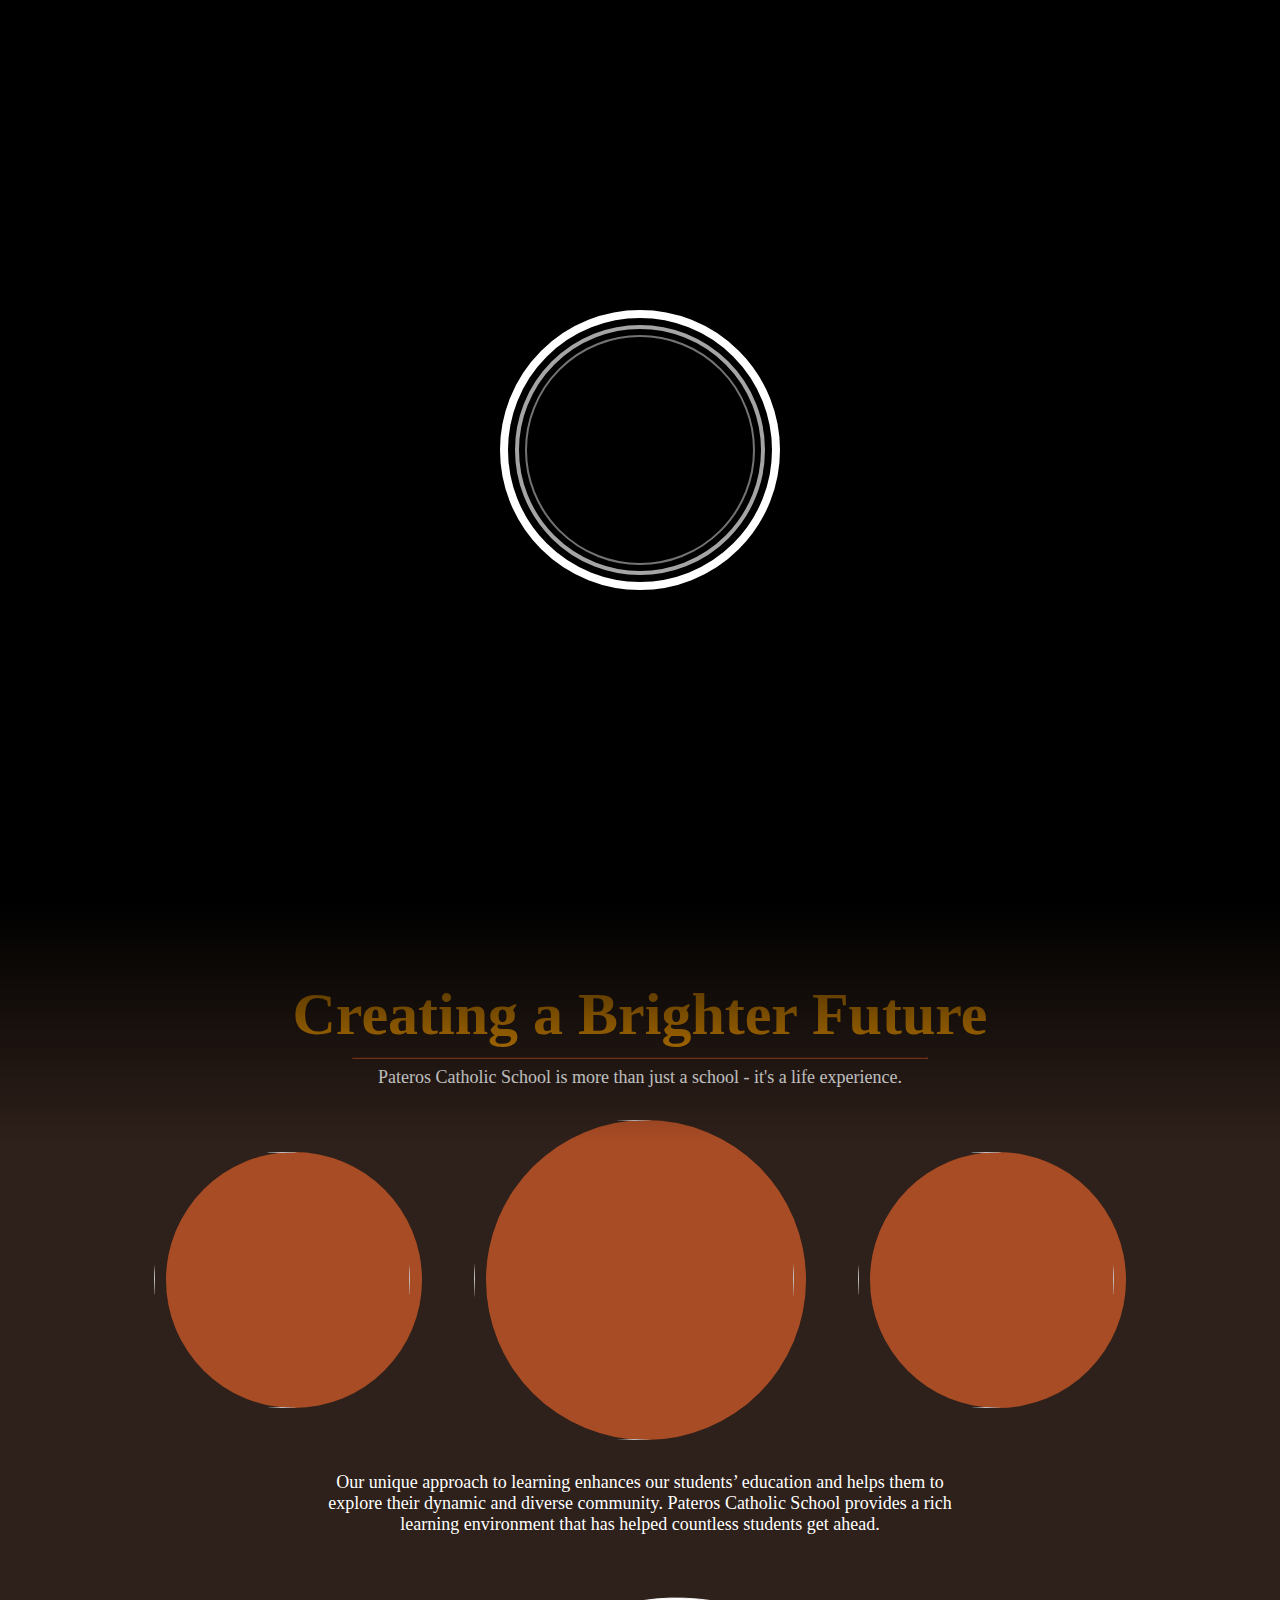
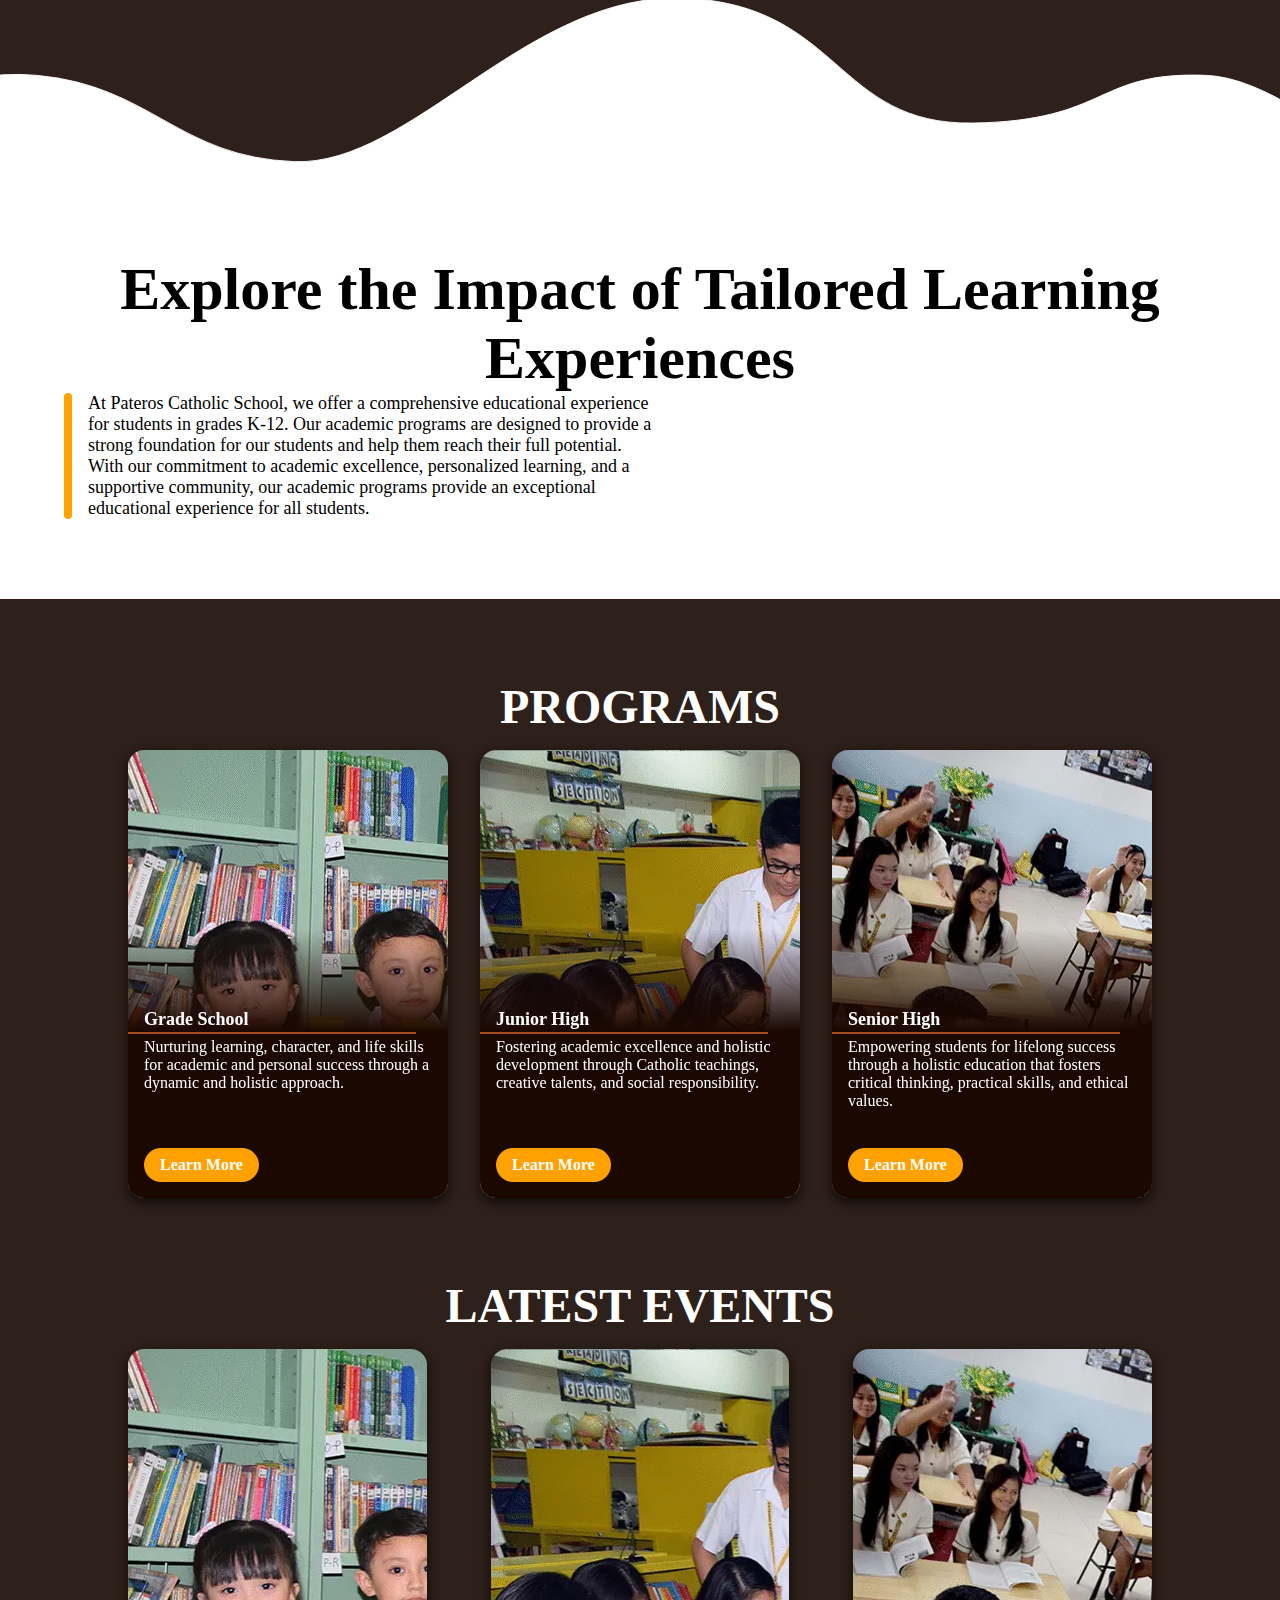
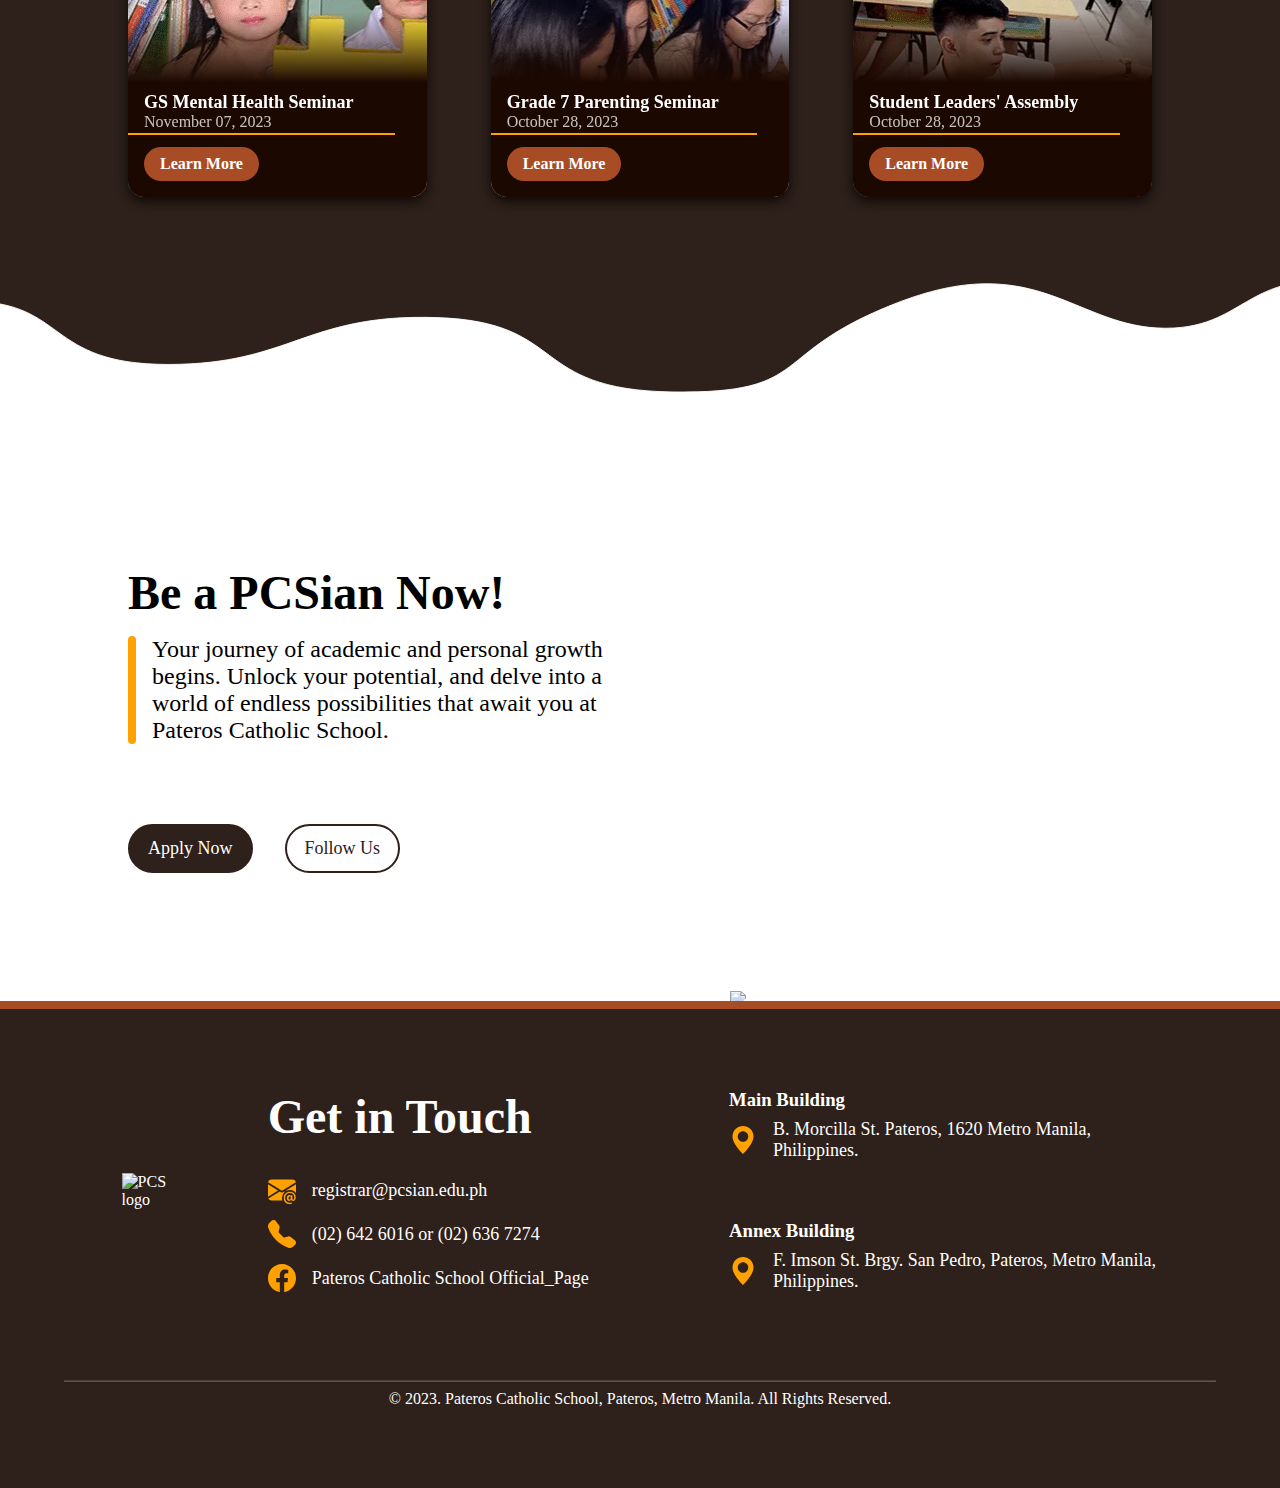
==== commit 14450638: "Added loader animation" ====
--- a/index.html
+++ b/index.html
@@ -4,12 +4,42 @@
     <meta charset="utf-8" />
     <meta name="viewport" content="width=device-width, initial-scale=1" />
     <meta name="description" content="PCS Website" />
-    <link rel="stylesheet" type="text/css" href="styles.css" />
+    <link rel="stylesheet" type="text/css" href="styles/styles.css" />
+    <link rel="stylesheet" type="text/css" href="styles/loader.css" />
+    <link rel="stylesheet" type="text/css" href="styles/responsive.css" />
     <link rel="icon" href="images/pcsLogoNew.webp" />
+    <script src="script.js" defer></script>
     <title>Pateros Catholic School</title>
   </head>
 
   <body>
+    <div class="loader-container">
+      <div class="loader-logo-container">
+        <div class="scaler">
+          <div class="circle-1 circle">
+            <div class="circle-2 circle">
+              <div class="circle-3 circle">
+                <img
+                  draggable="false"
+                  src="images/logoCandleBook.webp"
+                  class="logo-candle-book"
+                  alt="Logo Candle & Book"
+                />
+                <img
+                  draggable="false"
+                  src="images/logoLeaf.webp"
+                  class="logo-leaf"
+                  alt="Logo Leaf"
+                />
+              </div>
+            </div>
+          </div>
+        </div>
+      </div>
+
+      <div class="loader-fade"></div>
+    </div>
+
     <nav>
       <a
         href="index.html"
@@ -128,7 +158,6 @@
       </ul>
 
       <div class="nav-item-container">
-        <div class="nav-backdrop"></div>
         <div class="nav-item">
           <a href="index.html">Home</a>
         </div>
@@ -204,6 +233,8 @@
             </ul>
           </div>
         </div>
+
+        <div class="nav-backdrop"></div>
       </div>
     </nav>
 
--- a/styles/styles.css
+++ b/styles/styles.css
@@ -0,0 +1,813 @@
+@import url("responsive.css");
+
+:root {
+  --white: #fff;
+  --black: #000;
+  --brown0: #1b0800;
+  --brown1: #2e201a;
+  --brown2: #3d2b23;
+  --orange: #a84c25;
+  --tan: #bba59c;
+  --yellow: #ffa100;
+  --transparent: rgba(0, 0, 0, 0);
+
+  --xs: 0.75rem;
+  --sm: 0.875rem;
+  --nm: 1rem;
+  --lg: 1.125rem;
+  --xl: 1.25rem;
+  --2xl: 1.5rem;
+  --3xl: 1.875rem;
+  --4xl: 2.25rem;
+  --5xl: 3rem;
+  --6xl: 3.75rem;
+  --7xl: 4.5rem;
+  --8xl: 6rem;
+  --9xl: 8rem;
+
+  --screen-sm: 640px;
+  --screen-md: 768px;
+  --screen-lg: 1024px;
+  --screen-xl: 1280px;
+  --screen-2xl: 1536px;
+}
+
+*,
+*::after,
+*::before {
+  box-sizing: border-box;
+  scroll-behavior: smooth;
+
+  /* border: 1px solid red; */
+}
+
+header {
+  height: 20rem;
+  position: relative;
+  display: flex;
+  align-items: center;
+  padding: 5.5rem 5% 0;
+  z-index: 16;
+}
+
+header img {
+  width: 100%;
+  height: 100%;
+  position: absolute;
+  left: 0;
+  bottom: 0;
+  filter: brightness(60%);
+  object-position: 100% 70%;
+  object-fit: cover;
+}
+
+header h1 {
+  text-transform: uppercase;
+  font-size: var(--5xl);
+  color: var(--yellow);
+}
+
+header h2 {
+  text-transform: uppercase;
+  font-size: var(--2xl);
+}
+
+header div {
+  position: relative;
+  z-index: 10;
+}
+
+main {
+  background-color: white;
+  padding: 5rem 5%;
+  position: relative;
+}
+
+main p,
+main h2,
+main span,
+main h3,
+main li {
+  color: black;
+}
+
+main li:not(:last-child) {
+  margin-bottom: 1rem;
+}
+
+main h2 {
+  text-transform: uppercase;
+  font-size: var(--2xl);
+  margin-bottom: 1rem;
+}
+
+main p {
+  font-size: var(--lg);
+  line-height: 1.75rem;
+}
+
+.department {
+  display: flex;
+  align-items: center;
+  gap: 4rem;
+  margin-bottom: 5rem;
+}
+
+.department,
+.objectives {
+  z-index: 5;
+  position: relative;
+}
+
+.department .text,
+.department img {
+  width: 50%;
+}
+
+.text p {
+  text-align: justify;
+}
+
+.objectives {
+  width: 100%;
+  max-width: var(--screen-md);
+  margin: auto;
+}
+
+.objectives h2 {
+  text-align: center;
+}
+
+.objectives ol {
+  list-style-type: none;
+  counter-reset: my-counter;
+  color: black;
+  padding: 0;
+}
+
+.objectives li {
+  counter-increment: my-counter;
+  display: flex;
+  gap: 1rem;
+}
+
+.objectives li:not(:last-child) {
+  margin-bottom: 1rem;
+}
+
+.objectives li::before {
+  content: counter(my-counter);
+  width: 100%;
+  height: 100%;
+  aspect-ratio: 1 / 1;
+  max-width: 2rem;
+  max-height: 2rem;
+  display: flex;
+  align-items: center;
+  justify-content: center;
+  background-color: var(--brown1);
+  color: white;
+  border-radius: 999px;
+}
+
+.circle-backdrop-tan {
+  width: 50rem;
+  height: 50rem;
+  border-radius: 999px;
+  position: absolute;
+  background-color: var(--tan);
+  opacity: 0.25;
+  z-index: 1;
+}
+
+body {
+  background-color: var(--brown1);
+  color: var(--white);
+  margin: 0;
+  padding: 0;
+}
+
+p,
+h1,
+h2,
+h3,
+h4,
+h5,
+h6 {
+  margin: 0;
+}
+
+a {
+  text-decoration: none;
+  color: var(--text);
+  position: relative;
+}
+
+nav {
+  height: 5.5rem;
+  width: 100%;
+  display: flex;
+  justify-content: space-between;
+  align-items: center;
+  padding: 0 5%;
+  position: fixed;
+  z-index: 998;
+  background-color: var(--brown1);
+  box-shadow: rgba(0, 0, 0, 0.6) 0px 5px 10px;
+}
+
+section h1 {
+  font-size: var(--6xl);
+  text-align: center;
+}
+
+#explore {
+  padding: 5rem 5%;
+  background-color: white;
+  color: black;
+  z-index: 2;
+  position: relative;
+}
+
+#explore p {
+  font-size: var(--lg);
+  width: 50%;
+}
+
+#creating-a-brighter-future p {
+  font-size: var(--lg);
+  text-align: center;
+}
+
+#creating-a-brighter-future h1 {
+  color: var(--yellow);
+}
+
+nav .logo-name {
+  display: block;
+}
+
+.nav-item {
+  display: flex;
+  align-items: center;
+  gap: 0.5rem;
+  position: relative;
+  padding: 0 1rem;
+}
+
+.nav-item a,
+.nav-item span {
+  font-size: var(--lg);
+}
+
+.nav-item.dropdown {
+  cursor: pointer;
+}
+
+.nav-item.dropdown .dropdown {
+  display: none;
+  /* background-color: var(--brown1); */
+  position: absolute;
+  left: 0;
+  top: 5.5rem;
+  width: 200%;
+  /* padding: 0 1rem; */
+}
+
+.hamburger-btn {
+  cursor: pointer;
+  align-items: center;
+  display: none;
+}
+
+.hamburger-btn svg {
+  width: 2rem;
+  height: 2rem;
+}
+
+.about-btn svg,
+.academics-btn svg {
+  rotate: -90deg;
+  width: 1.25rem;
+  height: 1.25rem;
+}
+
+#hamburger-checkbox:checked ~ .nav-item-container-mobile {
+  display: block;
+}
+
+#about-checkbox:checked ~ .about.dropdown {
+  display: block;
+}
+
+#about-checkbox:checked ~ .about-btn svg {
+  rotate: 0deg;
+}
+
+#academics-checkbox:checked ~ .academics-btn svg {
+  rotate: 0deg;
+}
+
+#academics-checkbox:checked ~ .academics.dropdown {
+  display: block;
+}
+
+.nav-item-container-mobile {
+  display: none;
+  position: absolute;
+  left: 0;
+  top: 5.5rem;
+  width: 100%;
+  z-index: 100;
+  background-color: rgba(0, 0, 0, 0.75);
+  backdrop-filter: blur(4px);
+  border-bottom: 8px solid var(--brown1);
+  list-style: none;
+  padding: 0;
+  margin: 0;
+}
+
+.nav-item-container-mobile ul {
+  display: none;
+  list-style: none;
+  padding-left: 1rem;
+  margin: 0;
+}
+
+.nav-item-container-mobile .item {
+  width: 100%;
+  display: flex;
+  padding: 1rem 5%;
+  justify-content: space-between;
+  align-items: center;
+  /* flex-direction: column; */
+  cursor: pointer;
+}
+
+nav label {
+  display: block;
+}
+
+.nav-item-container-mobile .dropdown a {
+  display: flex;
+  width: 100%;
+  padding: 0.5rem 5%;
+}
+
+#hamburger-checkbox {
+  display: none;
+}
+
+#about-checkbox {
+  display: none;
+}
+
+#academics-checkbox {
+  display: none;
+}
+
+section,
+main {
+  overflow: clip;
+}
+
+main .content {
+  max-width: var(--screen-lg);
+  margin: auto;
+}
+
+#history p,
+#philosophy p {
+  text-align: justify;
+}
+
+main h2 {
+  text-align: center;
+}
+
+#philosophy ul li:not(:last-child) {
+  margin-bottom: 0.5rem;
+}
+
+#philosophy .content div:not(:last-child) {
+  margin-bottom: 4rem;
+}
+
+.nav-item.dropdown .dropdown:hover {
+  display: block;
+}
+
+.nav-item.dropdown .dropdown ul {
+  list-style: none;
+  padding: 0;
+  margin: 0;
+}
+
+.nav-item.dropdown .dropdown ul li a {
+  display: block;
+  padding: 0.5rem 1rem;
+  color: gray;
+  transition: color 200ms ease-in-out;
+}
+
+.nav-item.dropdown .dropdown ul li:hover a {
+  color: white;
+}
+
+.nav-item.dropdown:hover .dropdown {
+  display: block;
+}
+
+.nav-item-container {
+  display: flex;
+  /* gap: 2rem; */
+  height: 100%;
+  /* position: relative; */
+  /* z-index: 2; */
+}
+
+.nav-item.dropdown:hover ~ .nav-backdrop {
+  display: block;
+}
+
+.nav-backdrop {
+  display: none;
+  position: absolute;
+  left: 0;
+  top: 5.5rem;
+  width: 100%;
+  height: 16rem;
+  background-color: rgba(0, 0, 0, 0.75);
+  z-index: -1;
+  backdrop-filter: blur(4px);
+  border-bottom: 8px solid var(--brown1);
+}
+
+.card {
+  flex: 1;
+  height: 28rem;
+  position: relative;
+  background-color: var(--yellow);
+  object-fit: cover;
+  border-radius: 1rem;
+  overflow: hidden;
+  filter: drop-shadow(0px 4px 6px rgba(0, 0, 0, 0.75));
+}
+
+.card .content {
+  position: absolute;
+  width: 100%;
+  bottom: 0;
+  left: 0;
+  background: linear-gradient(
+    180deg,
+    var(--transparent) 0%,
+    rgba(27, 8, 0, 0) 0.01%,
+    var(--brown0) 38.02%
+  );
+  padding: 5rem 1rem 1rem;
+  display: flex;
+  flex-direction: column;
+  justify-content: space-between;
+}
+
+.programs .card .content {
+  min-height: 60%;
+}
+
+.programs .card .content a,
+.events .card .content a {
+  margin-top: 1rem;
+}
+
+.programs .container {
+  width: 100%;
+  display: flex;
+  flex-direction: row;
+  gap: 4rem;
+}
+
+.events .container {
+  flex-direction: row;
+  display: flex;
+  gap: 4rem;
+  width: 100%;
+}
+
+/* .events .card .content { */
+/*   height: 50%; */
+/* } */
+
+.card .content h3 {
+  font-size: var(--lg);
+  /* margin-bottom: 0.5rem; */
+}
+
+.card .content p {
+  margin-top: 0.5rem;
+}
+
+.card .content a {
+  padding: 0.5rem 1rem;
+  border-radius: 999px;
+  font-weight: bold;
+  display: inline-block;
+  max-width: fit-content;
+}
+
+.programs .card .content a {
+  background-color: var(--yellow);
+}
+
+.events .card .content a {
+  background-color: var(--orange);
+}
+
+.programs h2,
+.events h2 {
+  margin-bottom: 1rem;
+  font-size: var(--5xl);
+  text-transform: uppercase;
+  text-align: center;
+}
+
+.programs h3,
+.events .content .details {
+  position: relative;
+}
+
+.programs h3::before,
+.events .content .details::before {
+  content: "";
+  position: absolute;
+  height: 2px;
+  width: 100%;
+  bottom: -0.25rem;
+  left: -1rem;
+}
+
+.programs h3::before {
+  background-color: var(--orange);
+}
+
+.events .content .details::before {
+  background-color: var(--yellow);
+}
+
+.events .content .details span {
+  opacity: 0.75;
+}
+
+footer {
+  background-color: var(--brown1);
+  display: flex;
+  padding: 5rem 5%;
+  border-top: 8px solid var(--orange);
+  flex-direction: column;
+  position: relative;
+  z-index: 6;
+}
+
+#before-footer {
+  padding: 8rem 10%;
+  background-color: white;
+  position: relative;
+  z-index: 3;
+}
+
+#before-footer p {
+  font-size: var(--2xl);
+  width: 50%;
+}
+
+#before-footer h2 {
+  font-size: var(--5xl);
+  margin-bottom: 1rem;
+}
+
+footer .footer-content {
+  display: flex;
+  flex-direction: row;
+  align-items: center;
+  gap: 5rem;
+  margin-bottom: 5rem;
+  padding: 0 5%;
+}
+
+footer .footer-content .details {
+  display: flex;
+  flex-direction: row;
+  gap: 2rem;
+  width: 100%;
+}
+
+.wave.top {
+  position: absolute;
+  bottom: -7.5rem;
+  left: 0;
+  width: 100%;
+}
+
+.wave.top-2 {
+  position: absolute;
+  bottom: -5rem;
+  left: 0;
+  width: 100%;
+}
+
+.cta {
+  font-size: var(--lg);
+  padding: 0.75rem 1.125rem;
+  border-radius: 999px;
+}
+
+#creating-a-brighter-future p {
+  max-width: var(--screen-sm);
+  margin: auto;
+  text-align: center;
+  font-size: var(--lg);
+}
+
+.circle-backdrop {
+  width: 16rem;
+  height: 16rem;
+  background-color: var(--orange);
+  border-radius: 999px;
+  position: absolute;
+  left: 6px;
+}
+
+.circle-container {
+  position: relative;
+  width: 16rem;
+  height: 16rem;
+}
+
+#hero {
+  width: 100%;
+  height: 100svh;
+  position: relative;
+  padding: 17.5rem 5% 10rem;
+  display: flex;
+  /* flex-direction: column; */
+  align-items: flex-end;
+  /* gap: 7.5rem; */
+}
+
+#hero .header {
+  display: block;
+  text-align: left;
+  margin-bottom: 5rem;
+  padding: 0;
+}
+
+#hero img {
+  width: 100%;
+  height: 100%;
+  position: absolute;
+  top: 0;
+  left: 0;
+  object-fit: cover;
+  object-position: center;
+  filter: brightness(75%);
+  opacity: 0.75;
+  z-index: -10;
+}
+
+#hero h1 {
+  font-size: var(--7xl);
+  line-height: 1;
+  display: flex;
+  flex-direction: column;
+  margin-bottom: 1rem;
+  text-align: left;
+}
+
+.scroll-down {
+  filter: drop-shadow(0 2px 4px rgba(0, 0, 0, 0.5));
+}
+
+#hero p {
+  font-size: var(--2xl);
+  width: 60%;
+}
+
+/* #hero .content { */
+/*   display: block; */
+/* } */
+
+.image-circle {
+  display: flex;
+  flex-direction: row;
+  width: 100%;
+  gap: 4rem;
+  justify-content: center;
+  margin: 2rem 0;
+  align-items: center;
+}
+
+.circle-container img {
+  width: 16rem;
+  height: 16rem;
+  object-fit: cover;
+  border-radius: 999px;
+  position: absolute;
+  left: -6px;
+}
+
+.contact-container {
+  display: flex;
+  align-items: center;
+  gap: 1rem;
+}
+
+.contact-text {
+  font-size: var(--lg);
+}
+
+.contact-icon {
+  color: var(--yellow);
+  display: flex;
+  align-items: center;
+}
+
+.contact-icon svg {
+  width: 1.75rem;
+  height: 1.75rem;
+}
+
+.button-hover {
+  transition-property: transform, filter;
+  transition-duration: 300ms;
+}
+
+.button-hover:hover {
+  transform: scale(0.9);
+  filter: brightness(90%);
+}
+
+.dim-hover {
+  transition-property: filter;
+  transition-duration: 300ms;
+}
+
+.dim-hover:hover {
+  filter: brightness(75%);
+}
+
+.line {
+  position: absolute;
+  left: 0;
+  top: 0;
+  bottom: 0;
+  background-color: var(--yellow);
+  width: 0.5rem;
+  border-radius: 999px;
+}
+
+/* Animations */
+
+.animate-spin {
+  animation: spin 1s linear infinite;
+}
+
+.animate-bounce {
+  animation: bounce 1s infinite;
+}
+
+.animate-float {
+  animation: float 3s ease-in-out infinite;
+}
+
+@keyframes spin {
+  from {
+    transform: rotate(0deg);
+  }
+  to {
+    transform: rotate(360deg);
+  }
+}
+
+@keyframes bounce {
+  0%,
+  100% {
+    transform: translateY(-25%);
+    animation-timing-function: cubic-bezier(0.8, 0, 1, 1);
+  }
+  50% {
+    transform: translateY(0);
+    animation-timing-function: cubic-bezier(0, 0, 0.2, 1);
+  }
+}
+
+@keyframes float {
+  0% {
+    transform: translateY(0);
+  }
+  50% {
+    transform: translateY(10px);
+  }
+  100% {
+    transform: translateY(0);
+  }
+}
--- a/styles/loader.css
+++ b/styles/loader.css
@@ -0,0 +1,154 @@
+@import url("styles.css");
+
+.loader-container {
+  position: fixed;
+  left: 0;
+  top: 0;
+  z-index: 999;
+  height: 100svh;
+  width: 100%;
+  background-color: black;
+  display: flex;
+
+  animation: offscreen-up 700ms forwards;
+  animation-delay: 1800ms;
+}
+
+.hidden {
+  display: none;
+}
+
+.loader-logo-container {
+  display: flex;
+  height: 100%;
+  width: 100%;
+  justify-content: center;
+  align-items: center;
+}
+
+.scaler {
+  scale: 1;
+}
+
+.loader-fade {
+  position: fixed;
+  bottom: -15rem;
+  height: 15rem;
+  width: 100%;
+  background: linear-gradient(to bottom, black, rgba(0, 0, 0, 0));
+}
+
+.circle {
+  display: flex;
+  align-items: center;
+  justify-content: center;
+  /* opacity: 0; */
+}
+
+.circle-1.circle {
+  height: 280px;
+  width: 280px;
+  border-radius: 9999px;
+  border: 8px solid white;
+}
+
+.circle-2.circle {
+  height: 250px;
+  width: 250px;
+  border-radius: 9999px;
+  border: 4px solid rgb(165, 165, 165);
+}
+
+.circle-3.circle {
+  height: 230px;
+  width: 230px;
+  border-radius: 9999px;
+  border: 2px solid rgb(115, 115, 115);
+}
+
+.logo-candle-book {
+  position: absolute;
+  right: -1rem;
+  height: 10rem;
+  transform: translateX(-50%) translateY(50%);
+  opacity: 0;
+
+  transition:
+    transform,
+    opacity,
+    700ms ease-in-out;
+
+  animation: foo 700ms ease-in-out forwards;
+  animation-delay: 900ms;
+}
+
+.logo-leaf {
+  position: absolute;
+  bottom: 0;
+  height: 10rem;
+  opacity: 0;
+  transform: translateX(-15%) translateY(-25%) rotate(0);
+
+  transition:
+    transform,
+    opacity,
+    700ms ease-in-out;
+
+  animation: bar 700ms ease-in-out forwards;
+  animation-delay: 900ms;
+}
+
+.circle-1 {
+  animation: fade 500ms ease-in-out;
+  animation-fill-mode: forwards;
+}
+
+.circle-2 {
+  animation: fade 500ms ease-in-out 100ms;
+  animation-fill-mode: forwards;
+}
+
+.circle-3 {
+  animation: fade 500ms ease-in-out 200ms;
+  animation-fill-mode: forwards;
+}
+
+@keyframes fade {
+  0% {
+    opacity: 0;
+  }
+  100% {
+    opacity: 1;
+  }
+}
+
+@keyframes foo {
+  from {
+    transform: translateX(-50%) translateY(50%);
+    opacity: 0;
+  }
+  to {
+    transform: translateX(-50%) translateY(-10%);
+    opacity: 100;
+  }
+}
+
+@keyframes bar {
+  from {
+    transform: translateX(-15%) translateY(-25%) rotate(-45deg);
+    opacity: 0;
+  }
+  to {
+    transform: translateX(-15%) translateY(-25%) rotate(0);
+    opacity: 100;
+  }
+}
+
+@keyframes offscreen-up {
+  from {
+    transform: translateY(0);
+  }
+  to {
+    transform: translateY(calc(-100svh + -15rem));
+  }
+}
--- a/styles/responsive.css
+++ b/styles/responsive.css
@@ -0,0 +1,170 @@
+@import url("loader.css");
+
+@media (max-width: 1280px) {
+  .programs .container {
+    gap: 2rem;
+  }
+}
+
+@media (max-width: 1024px) {
+  #hero h1 {
+    font-size: var(--5xl);
+  }
+
+  #hero p,
+  footer p {
+    font-size: var(--lg);
+  }
+
+  #before-footer p {
+    font-size: var(--lg);
+    width: 100%;
+  }
+
+  .programs .container {
+    flex-direction: column;
+  }
+
+  .events .container {
+    flex-direction: column;
+  }
+
+  .card {
+    flex: auto;
+  }
+
+  #before-footer img {
+    display: none;
+  }
+
+  footer .footer-content {
+    flex-direction: column;
+  }
+
+  footer .footer-content .details {
+    flex-direction: column;
+  }
+
+  section h1 {
+    font-size: var(--4xl);
+  }
+
+  #creating-a-brighter-future p {
+    font-size: var(--nm);
+  }
+
+  #explore p {
+    width: 100%;
+  }
+
+  #explore h1 {
+    margin-bottom: 1rem;
+  }
+
+  .programs h2,
+  .events h2 {
+    font-size: var(--4xl);
+  }
+
+  .card {
+    max-width: 24rem;
+    width: 100%;
+    height: 24rem;
+  }
+
+  .programs .container,
+  .events .container {
+    align-items: center;
+  }
+
+  .wave {
+    min-width: var(--screen-lg);
+  }
+
+  .department img {
+    display: none;
+  }
+
+  .department .text {
+    width: 100%;
+  }
+}
+
+@media (max-width: 768px) {
+  nav .logo-name {
+    display: none;
+  }
+
+  .nav-item-container {
+    display: none;
+  }
+
+  .image-circle {
+    flex-direction: column;
+  }
+
+  .cta {
+    font-size: var(--nm);
+    padding: 0.5rem 0.875rem;
+  }
+
+  .card .content p {
+    font-size: var(--sm);
+  }
+
+  .card .content a {
+    font-size: var(--sm);
+    padding: 0.375rem 0.875rem;
+  }
+
+  .hamburger-btn {
+    display: flex;
+  }
+
+  footer a,
+  footer p,
+  footer span,
+  .contact-text {
+    font-size: var(--nm);
+  }
+
+  header h2 {
+    font-size: var(--xl);
+  }
+
+  header h1 {
+    font-size: var(--4xl);
+  }
+
+  main p {
+    font-size: var(--nm);
+    line-height: 1.5rem;
+  }
+
+  .scaler {
+    scale: 0.75;
+  }
+}
+
+@media (max-width: 640px) {
+  #hero h1 {
+    font-size: var(--4xl);
+  }
+
+  #hero p {
+    font-size: var(--nm);
+    width: 100%;
+  }
+
+  #creating-a-brighter-future p {
+    font-size: var(--nm);
+  }
+
+  #before-footer h2 {
+    font-size: var(--4xl);
+  }
+
+  .scroll-down svg {
+    transform: scale(0.8);
+  }
+}
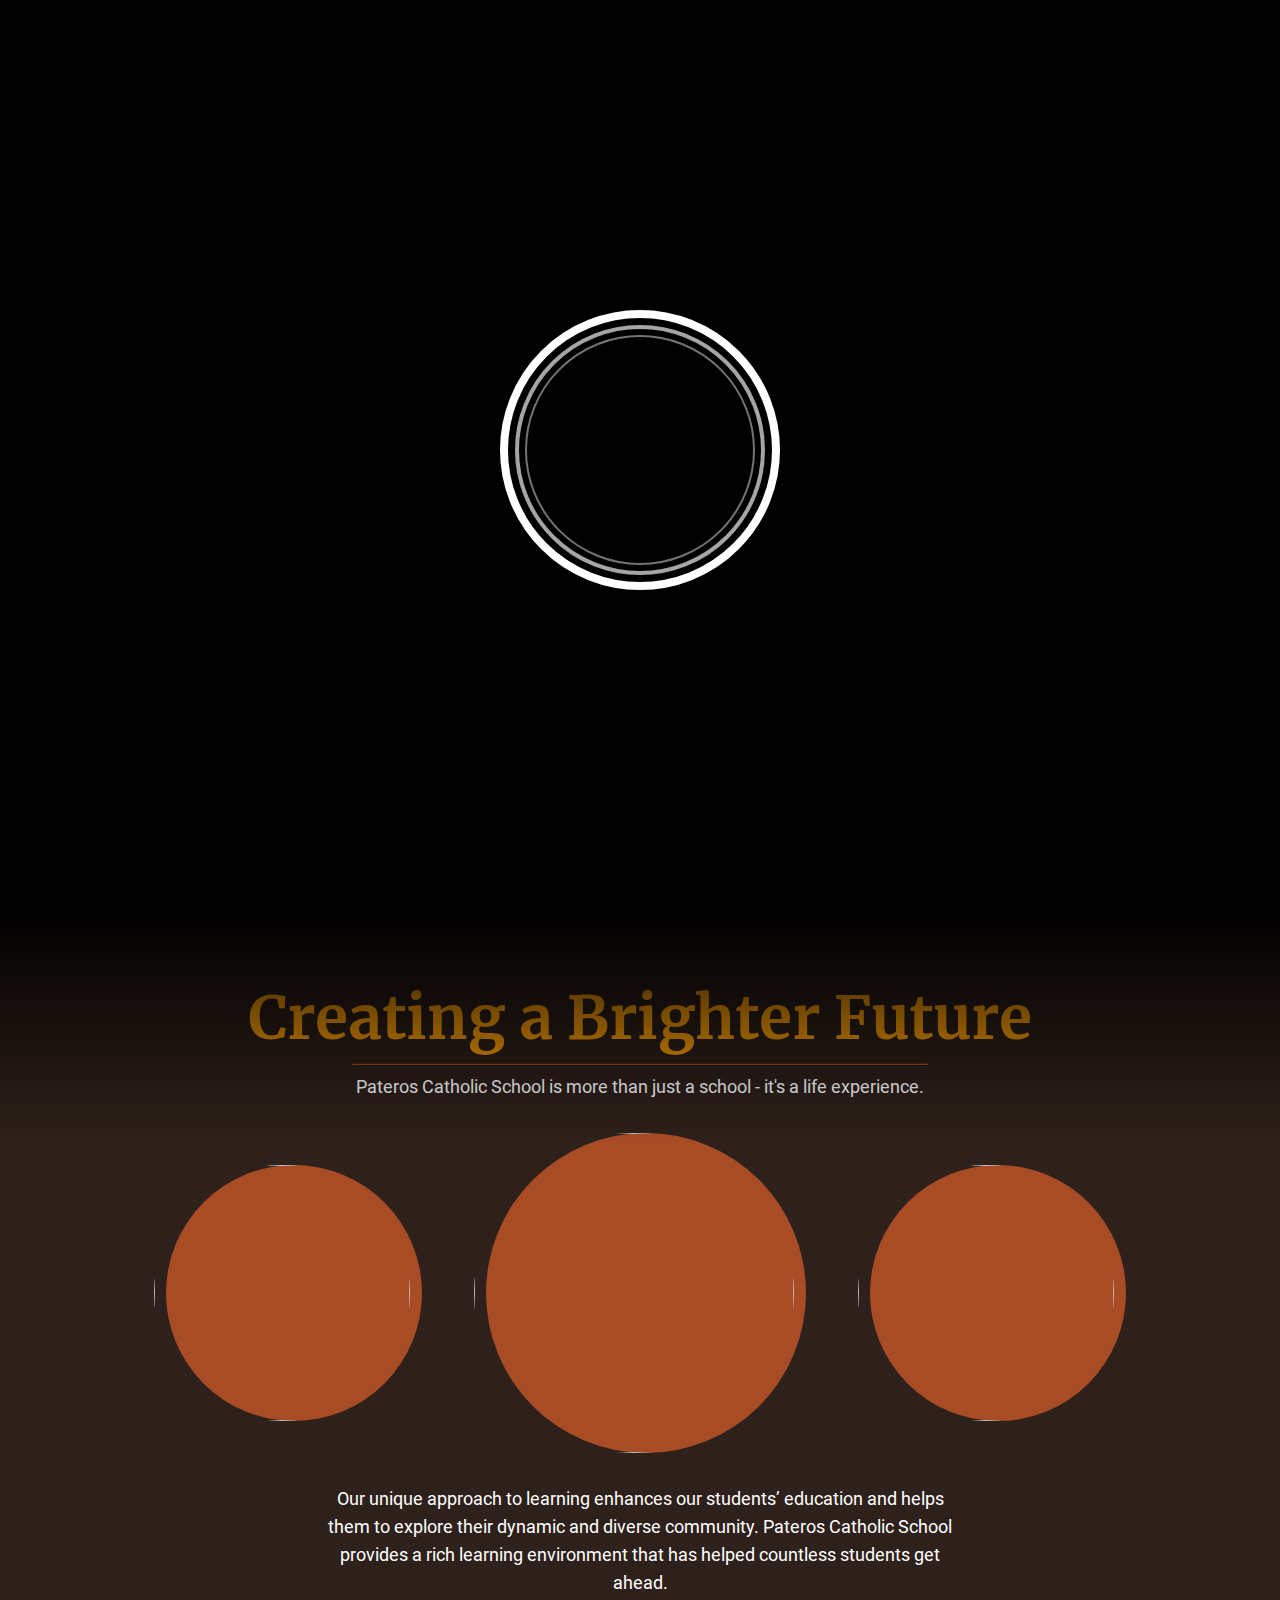
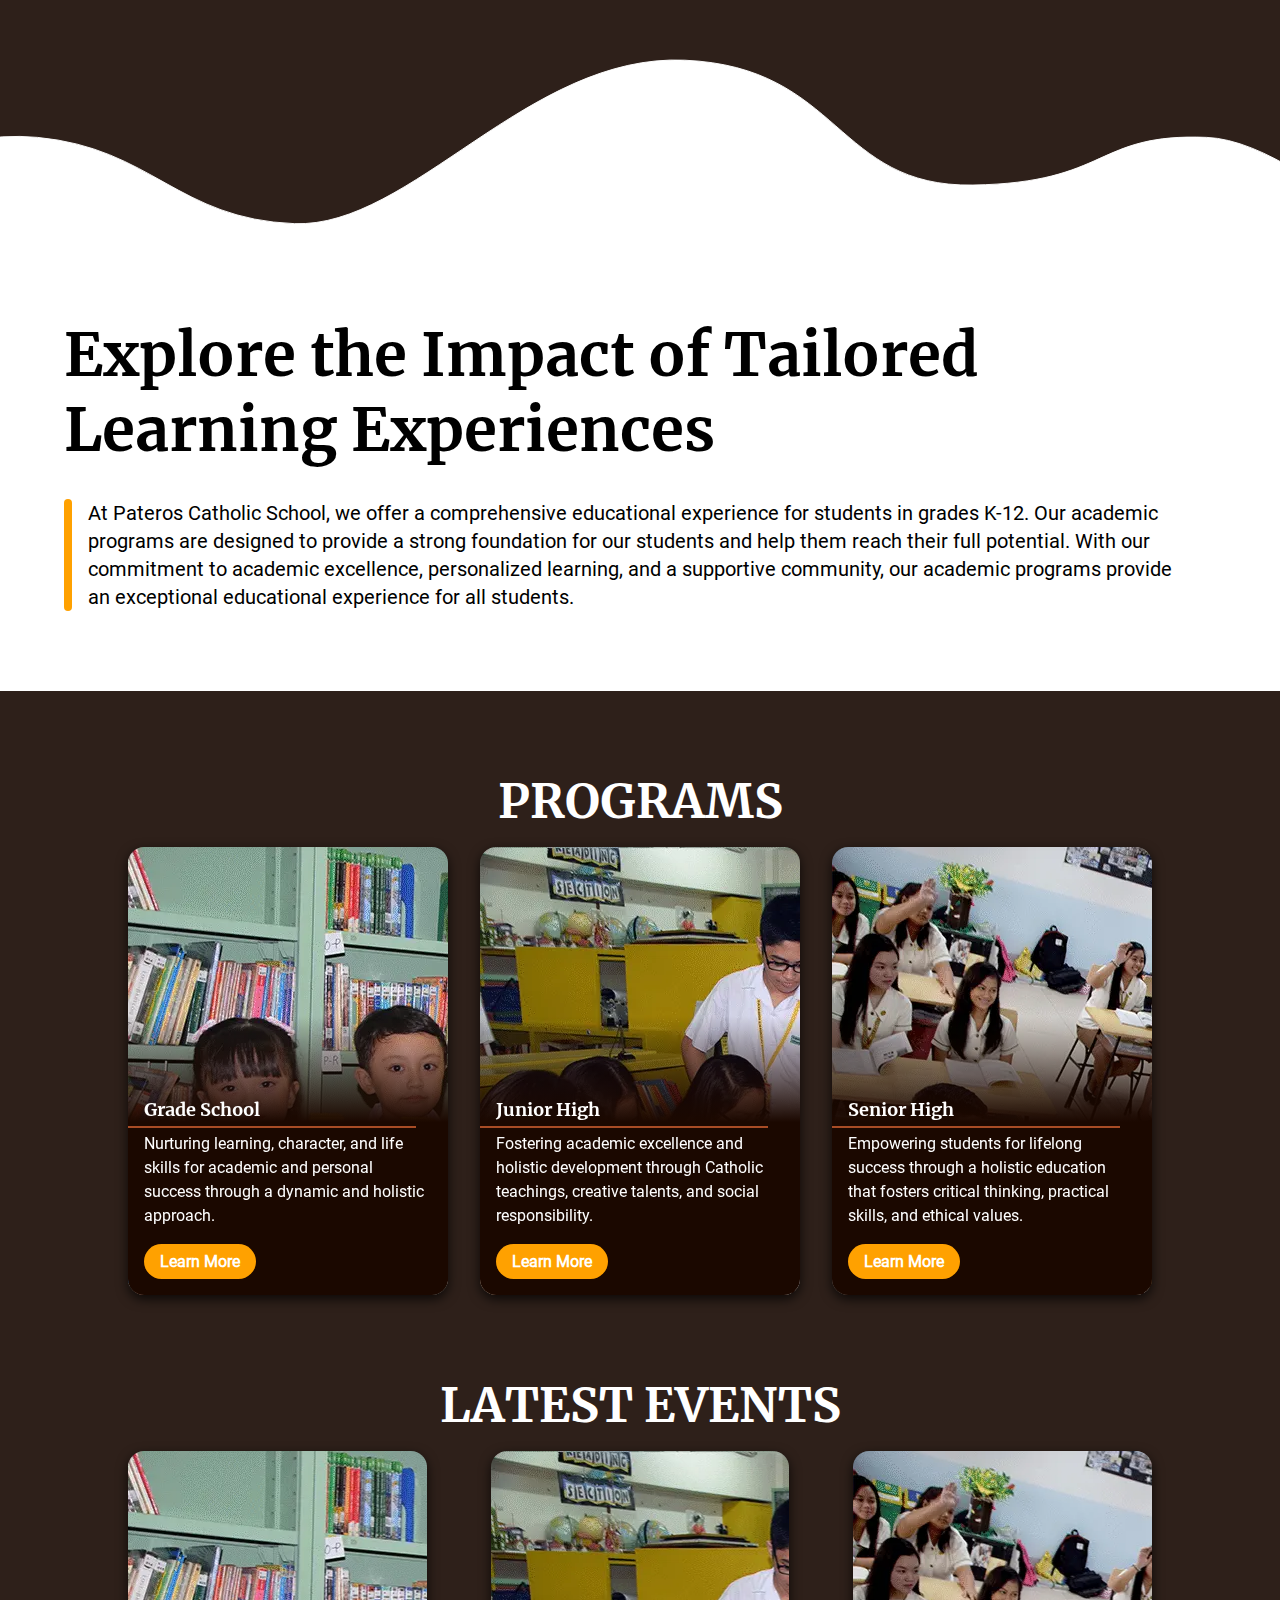
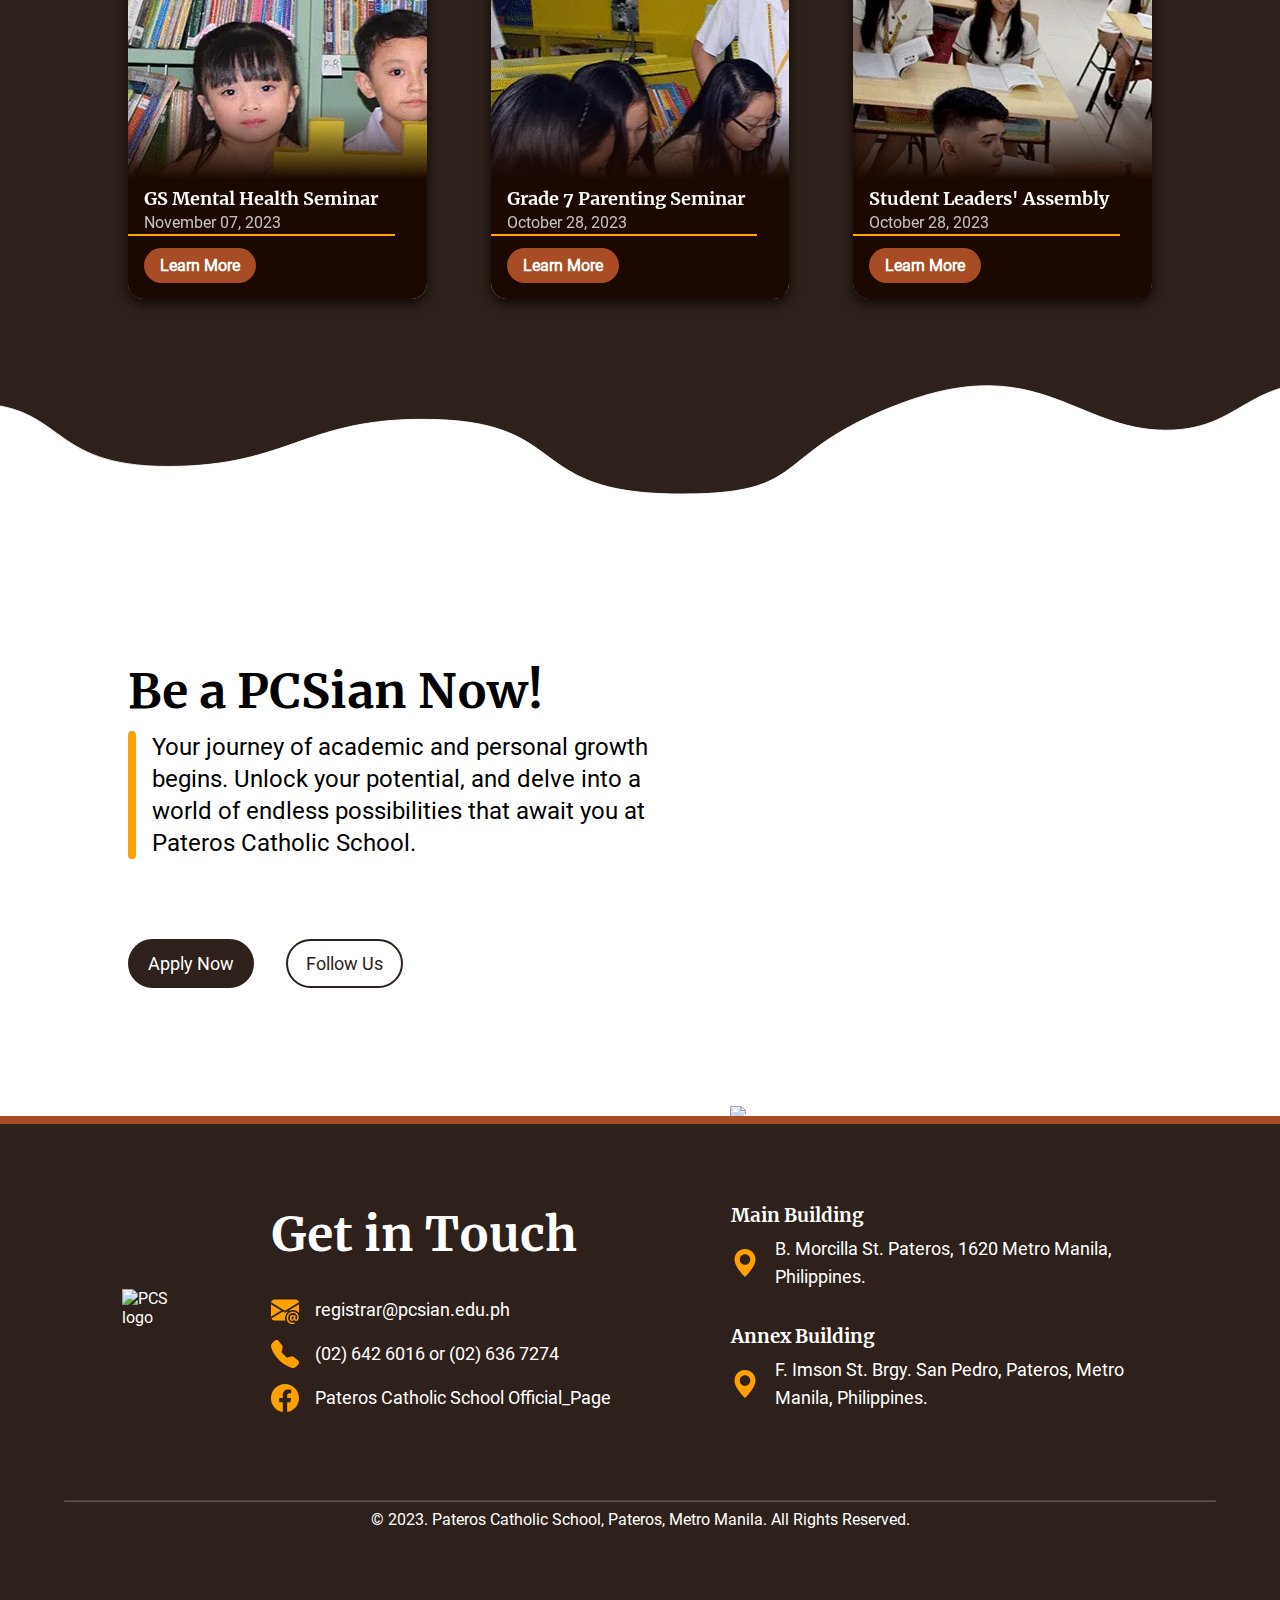
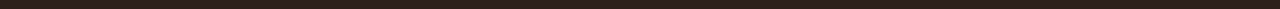
==== commit b8c2c986: "Added missing images + Added SHS strands" ====
--- a/index.html
+++ b/index.html
@@ -306,10 +306,7 @@
       </div>
     </section>
 
-    <section
-      style="padding: 5rem 5% 15rem; position: relative; z-index: 1"
-      id="creating-a-brighter-future"
-    >
+    <section id="creating-a-brighter-future">
       <h1>Creating a Brighter Future</h1>
       <hr style="width: 50%; border-color: var(--orange)" />
       <p>
@@ -361,24 +358,34 @@
     </section>
 
     <section id="explore">
-      <h1>Explore the Impact of Tailored Learning Experiences</h1>
-
-      <div style="position: relative; padding-left: 1.5rem">
-        <span class="line"></span>
-        <p>
-          At Pateros Catholic School, we offer a comprehensive educational
-          experience for students in grades K-12. Our academic programs are
-          designed to provide a strong foundation for our students and help them
-          reach their full potential. With our commitment to academic
-          excellence, personalized learning, and a supportive community, our
-          academic programs provide an exceptional educational experience for
-          all students.
-        </p>
+      <div class="content">
+        <div class="images">
+          <img src="images/pics.png" alt="PCS event" />
+          <img src="images/pics2.png" alt="PCS event" />
+          <img src="images/pics3.png" alt="PCS event" />
+          <img src="images/pics4.png" alt="PCS event" />
+        </div>
+
+        <div>
+          <h1>Explore the Impact of Tailored Learning Experiences</h1>
+          <div class="text">
+            <p>
+              At Pateros Catholic School, we offer a comprehensive educational
+              experience for students in grades K-12. Our academic programs are
+              designed to provide a strong foundation for our students and help
+              them reach their full potential. With our commitment to academic
+              excellence, personalized learning, and a supportive community, our
+              academic programs provide an exceptional educational experience
+              for all students.
+            </p>
+            <span class="line right"></span>
+          </div>
+        </div>
       </div>
     </section>
 
     <section style="padding: 5rem 10% 15rem; position: relative">
-      <div style="margin-bottom: 5rem" class="programs">
+      <div style="margin-bottom: 5rem" class="programs fly">
         <h2>Programs</h2>
         <div class="container">
           <div
@@ -433,7 +440,7 @@
         </div>
       </div>
 
-      <div class="events">
+      <div class="events fly">
         <h2>Latest Events</h2>
         <div class="container">
           <div
--- a/styles/styles.css
+++ b/styles/styles.css
@@ -2,6 +2,7 @@
 
 :root {
   --white: #fff;
+  --muted: rgba(150, 150, 150);
   --black: #000;
   --brown0: #1b0800;
   --brown1: #2e201a;
@@ -32,6 +33,39 @@
   --screen-2xl: 1536px;
 }
 
+@font-face {
+  font-family: roboto;
+  src: url("../fonts/roboto/Roboto-Regular.ttf");
+  font-display: swap;
+}
+
+@font-face {
+  font-family: merriweather;
+  src: url("../fonts/merriweather/Merriweather-Regular.ttf");
+  font-display: swap;
+}
+
+@font-face {
+  font-family: merriweather-bold;
+  src: url("../fonts/merriweather/Merriweather-Bold.ttf");
+  font-display: swap;
+}
+
+h1,
+h2,
+h3,
+h4,
+h5,
+h6 {
+  font-family: merriweather-bold;
+}
+
+p,
+a,
+span {
+  font-family: roboto, sans-serif;
+}
+
 *,
 *::after,
 *::before {
@@ -230,13 +264,50 @@
 }
 
 #explore p {
-  font-size: var(--lg);
-  width: 50%;
+  font-size: var(--xl);
+  text-align: right;
+  line-height: 1.75rem;
+}
+
+#explore h1 {
+  text-align: right;
+  margin-bottom: 2rem;
+}
+
+#explore .content {
+  display: flex;
+  align-items: center;
+  gap: 5rem;
+}
+
+#explore .content .text {
+  position: relative;
+  padding-right: 1.5rem;
+  display: flex;
+}
+
+#explore .images img {
+  aspect-ratio: 5/6;
+  object-fit: cover;
+  width: 100%;
+}
+
+#explore .images {
+  display: grid;
+  grid-template-columns: repeat(2, 14rem);
+  gap: 1rem;
+}
+
+#creating-a-brighter-future {
+  padding: 5rem 5% 15rem;
+  position: relative;
+  z-index: 1;
 }
 
 #creating-a-brighter-future p {
   font-size: var(--lg);
   text-align: center;
+  line-height: 1.75rem;
 }
 
 #creating-a-brighter-future h1 {
@@ -500,11 +571,14 @@
 
 .card .content h3 {
   font-size: var(--lg);
+  line-height: 1.75rem;
   /* margin-bottom: 0.5rem; */
 }
 
 .card .content p {
   margin-top: 0.5rem;
+  line-height: 1.5rem;
+  font-size: var(--nm);
 }
 
 .card .content a {
@@ -578,11 +652,13 @@
 #before-footer p {
   font-size: var(--2xl);
   width: 50%;
+  line-height: 2rem;
 }
 
 #before-footer h2 {
   font-size: var(--5xl);
   margin-bottom: 1rem;
+  line-height: 1;
 }
 
 footer .footer-content {
@@ -657,7 +733,7 @@
 #hero .header {
   display: block;
   text-align: left;
-  margin-bottom: 5rem;
+  margin-bottom: 10rem;
   padding: 0;
 }
 
@@ -689,6 +765,7 @@
 
 #hero p {
   font-size: var(--2xl);
+  line-height: 2rem;
   width: 60%;
 }
 
@@ -723,6 +800,7 @@
 
 .contact-text {
   font-size: var(--lg);
+  line-height: 1.75rem;
 }
 
 .contact-icon {
@@ -763,6 +841,116 @@
   background-color: var(--yellow);
   width: 0.5rem;
   border-radius: 999px;
+}
+
+.line.right {
+  right: 0;
+  left: auto;
+}
+
+.strands-container {
+  background-color: var(--brown1);
+  z-index: 10;
+  position: relative;
+}
+
+.strands-container h2 {
+  color: white;
+}
+
+.strand {
+  display: flex;
+}
+
+#senior-high {
+  padding: 0;
+}
+
+#senior-high .strands {
+  display: grid;
+  grid-template-columns: repeat(2, minmax(20rem, 1fr));
+  gap: 2rem;
+}
+
+.department img {
+  aspect-ratio: 4/3;
+  object-fit: cover;
+}
+
+/* #senior-high .strand { */
+/*   box-shadow: rgba(0, 0, 0, 0.6) 0px 5px 10px; */
+/* } */
+
+#senior-high .strand .text {
+  background-color: var(--brown2);
+  padding: 1rem;
+  height: 100%;
+}
+
+#senior-high .strand .content {
+  margin: 0;
+  height: 100%;
+  width: 100%;
+  display: flex;
+  flex-direction: column;
+  justify-content: space-between;
+}
+
+#senior-high .strand .text h3 {
+  color: white;
+  font-size: var(--lg);
+  line-height: 1.75rem;
+  margin-bottom: 0.5rem;
+}
+
+#senior-high .strand .text p {
+  color: var(--muted);
+  font-size: var(--nm);
+  line-height: 1.5rem;
+}
+
+#senior-high .strand .logo {
+  padding: 1rem;
+  height: 100%;
+  display: flex;
+}
+
+#senior-high .strand .logo img {
+  object-fit: cover;
+  width: 100%;
+  max-width: 10rem;
+}
+
+#senior-high .strands .strand:nth-child(6n + 1) .logo,
+#senior-high .strands .strand:nth-child(6n + 5) .logo,
+#senior-high .strands .strand:nth-child(6n + 4) .logo {
+  background: linear-gradient(to left, var(--yellow), transparent);
+}
+
+#senior-high .strands .strand:nth-child(6n + 2) .logo,
+#senior-high .strands .strand:nth-child(6n + 3) .logo,
+#senior-high .strands .strand:nth-child(6n + 6) .logo {
+  background: linear-gradient(to left, var(--orange), transparent);
+}
+
+#senior-high .strand .icons {
+  background-color: var(--brown0);
+  color: white;
+  padding: 0.75rem 1rem;
+  display: flex;
+  align-items: center;
+  gap: 1rem;
+}
+
+#senior-high .strand .icons svg {
+  height: 1.5rem;
+  width: 1.5rem;
+}
+
+#senior-high .objectives,
+#senior-high .strands-container,
+#senior-high .department {
+  padding: 5rem 5%;
 }
 
 /* Animations */
--- a/styles/responsive.css
+++ b/styles/responsive.css
@@ -4,6 +4,28 @@
   .programs .container {
     gap: 2rem;
   }
+
+  #senior-high .strands {
+    grid-template-columns: repeat(1, minmax(20rem, 1fr));
+  }
+
+  #explore .content .images {
+    display: none;
+  }
+
+  #explore h1,
+  #explore p {
+    text-align: start;
+  }
+
+  #explore .content .text {
+    padding-left: 1.5rem;
+  }
+
+  .line.right {
+    right: auto;
+    left: 0;
+  }
 }
 
 @media (max-width: 1024px) {
@@ -12,8 +34,11 @@
   }
 
   #hero p,
-  footer p {
+  footer p,
+  #before-footer p,
+  #explore p {
     font-size: var(--lg);
+    line-height: 1.75rem;
   }
 
   #before-footer p {
@@ -91,6 +116,16 @@
 }
 
 @media (max-width: 768px) {
+  section h1,
+  #before-footer h2 {
+    font-size: var(--2xl);
+  }
+
+  .programs h2,
+  .events h2 {
+    font-size: var(--xl);
+  }
+
   nav .logo-name {
     display: none;
   }
@@ -144,6 +179,19 @@
   .scaler {
     scale: 0.75;
   }
+
+  #senior-high .strand .text h3 {
+    color: white;
+    font-size: var(--nm);
+    line-height: 1.5rem;
+    margin-bottom: 0.5rem;
+  }
+
+  #senior-high .strand .text p {
+    color: var(--muted);
+    font-size: var(--sm);
+    line-height: 1.25rem;
+  }
 }
 
 @media (max-width: 640px) {
@@ -160,11 +208,23 @@
     font-size: var(--nm);
   }
 
-  #before-footer h2 {
-    font-size: var(--4xl);
-  }
-
   .scroll-down svg {
     transform: scale(0.8);
   }
-}
+
+  .strand {
+    flex-direction: column;
+  }
+
+  #senior-high .strand .logo {
+    justify-content: center;
+  }
+
+  #senior-high .strands .strand:nth-child(odd) .logo {
+    background: linear-gradient(to top, var(--yellow), transparent);
+  }
+
+  #senior-high .strands .strand:nth-child(even) .logo {
+    background: linear-gradient(to top, var(--orange), transparent);
+  }
+}
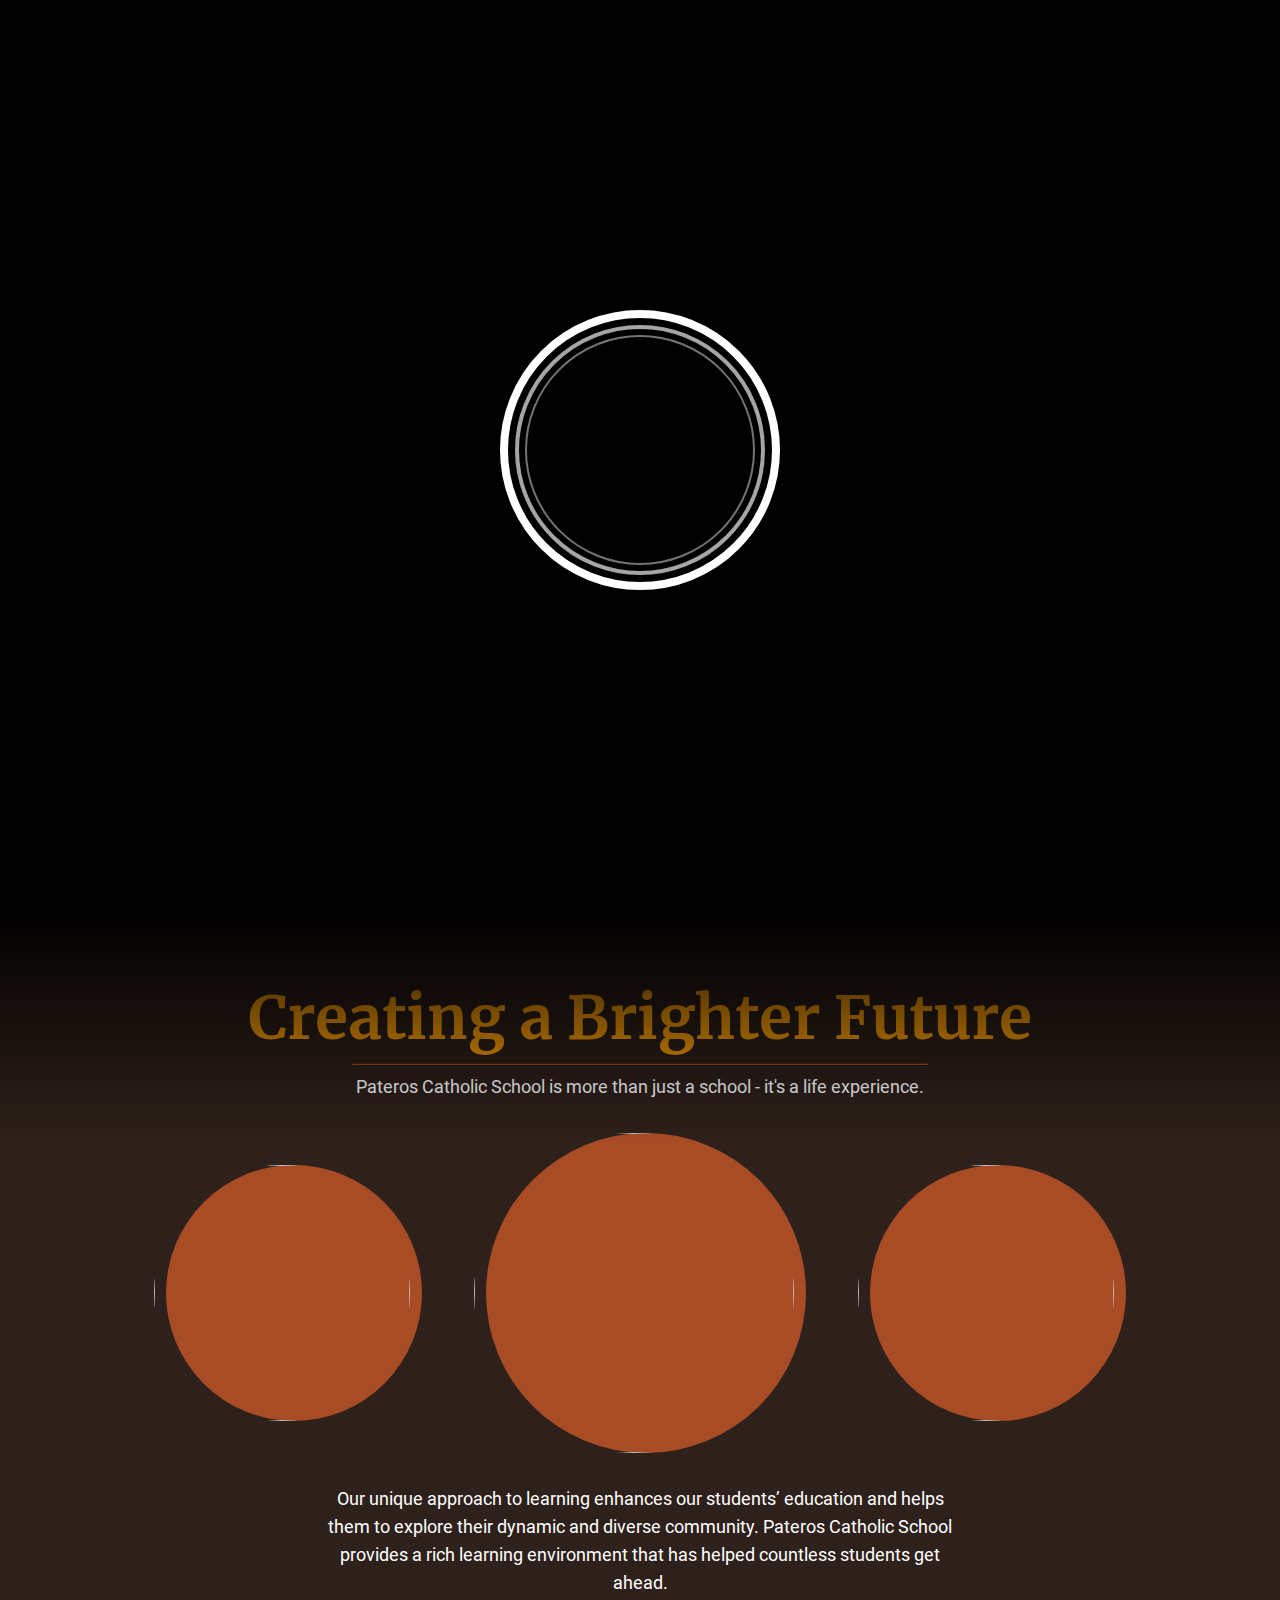
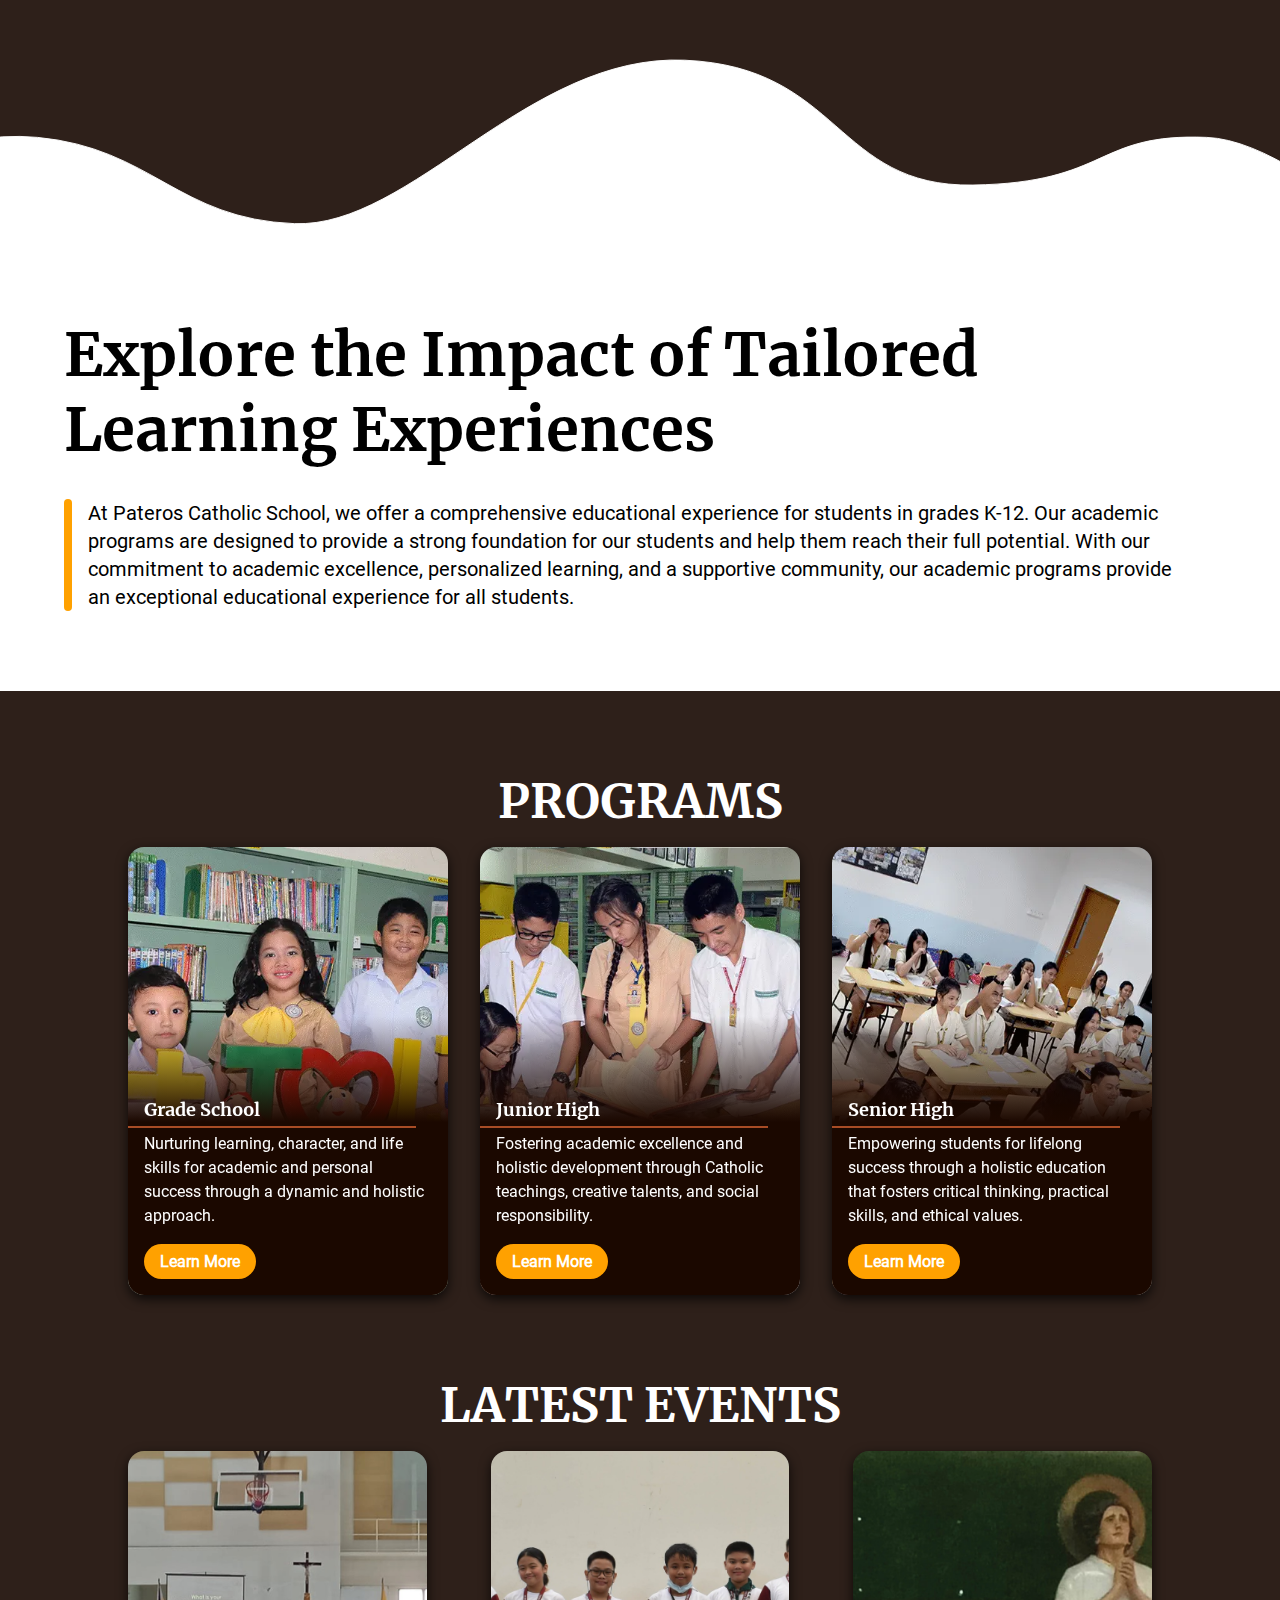
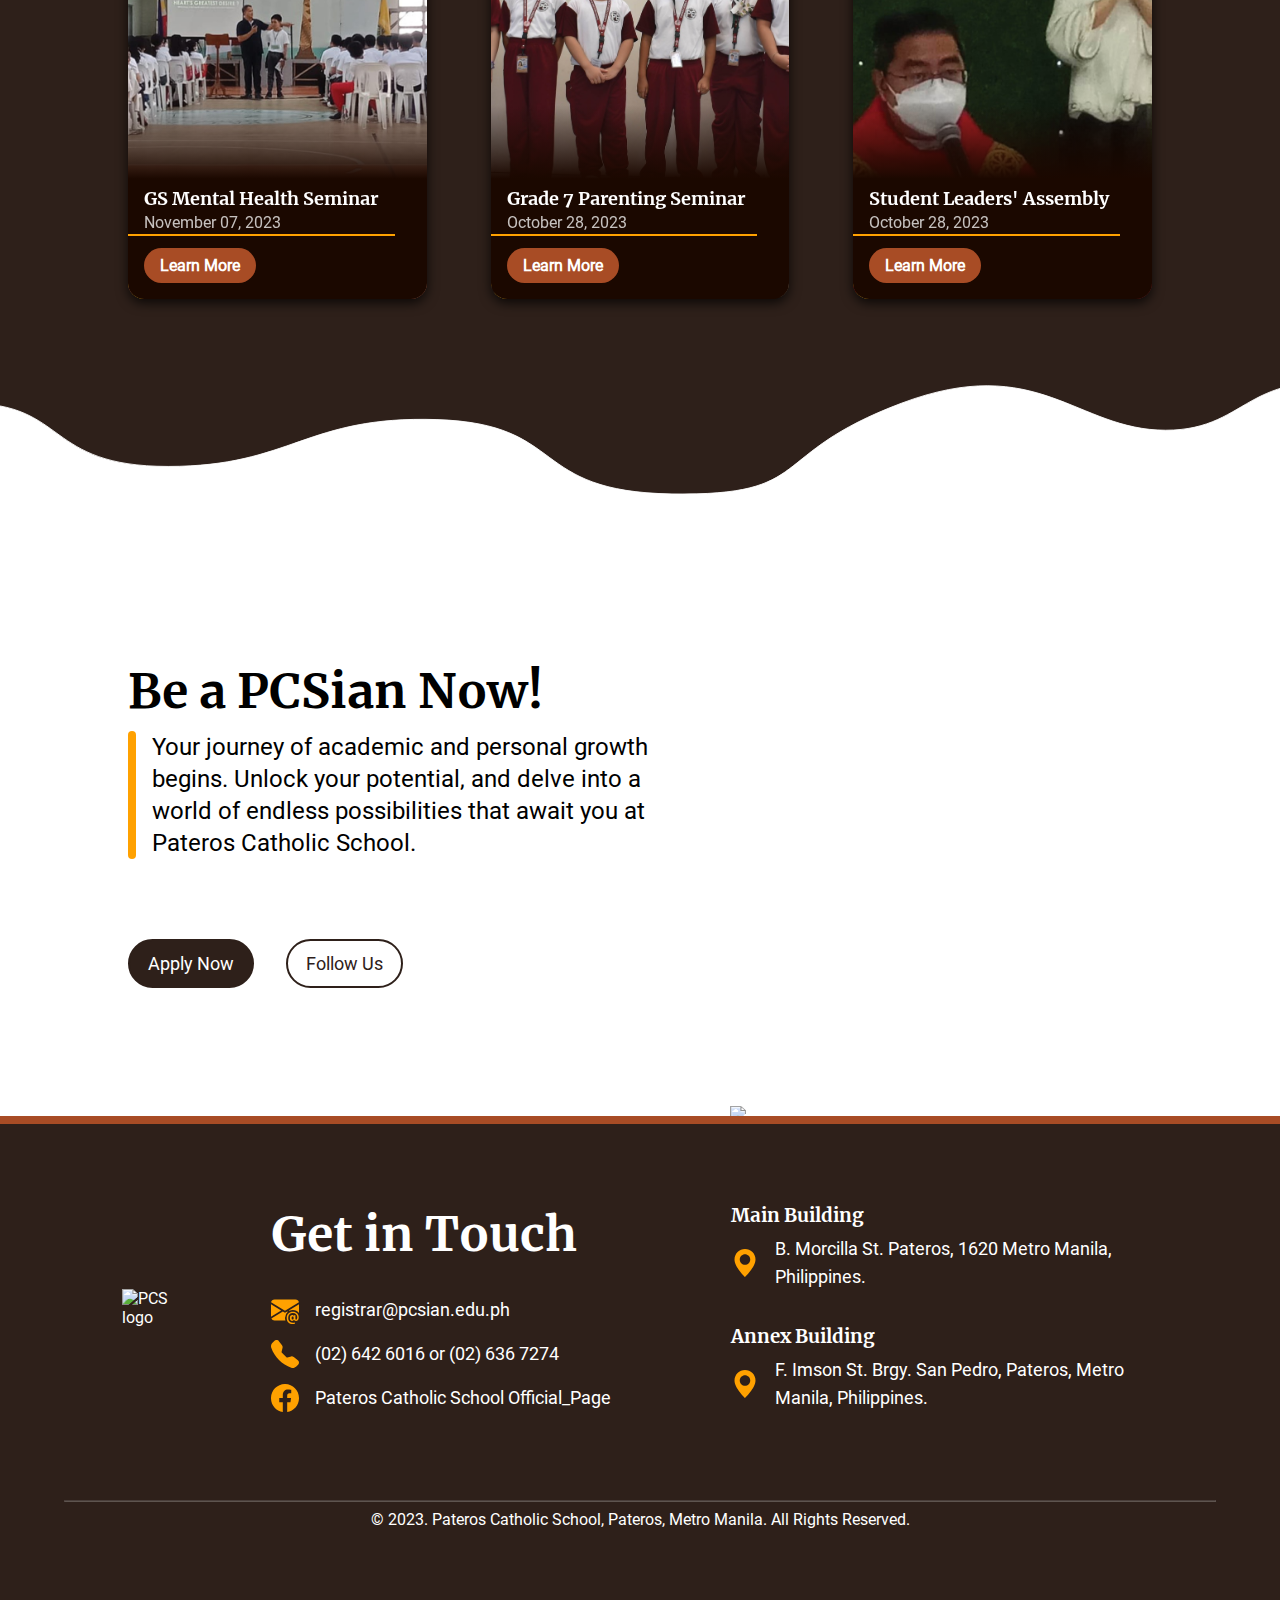
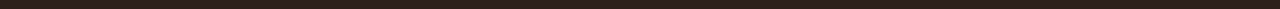
==== commit 469c7e1a: "Updated event photos" ====
--- a/index.html
+++ b/index.html
@@ -445,7 +445,7 @@
         <div class="container">
           <div
             class="card"
-            style="background-image: url(&quot;./images/gradeSchool.webp&quot;)"
+            style="background-image: url(&quot;./images/event1.png&quot;)"
           >
             <div class="content">
               <div class="details">
@@ -459,7 +459,7 @@
 
           <div
             class="card"
-            style="background-image: url(&quot;./images/juniorHigh.webp&quot;)"
+            style="background-image: url(&quot;./images/event2.png&quot;)"
           >
             <div class="content">
               <div class="details">
@@ -472,7 +472,7 @@
           </div>
           <div
             class="card"
-            style="background-image: url(&quot;./images/seniorHigh.webp&quot;)"
+            style="background-image: url(&quot;./images/event3.png&quot;)"
           >
             <div class="content">
               <div class="details">
--- a/styles/styles.css
+++ b/styles/styles.css
@@ -51,6 +51,12 @@
   font-display: swap;
 }
 
+@font-face {
+  font-family: merriweather-black;
+  src: url("../fonts/merriweather/Merriweather-Black.ttf");
+  font-display: swap;
+}
+
 h1,
 h2,
 h3,
@@ -523,6 +529,8 @@
   border-radius: 1rem;
   overflow: hidden;
   filter: drop-shadow(0px 4px 6px rgba(0, 0, 0, 0.75));
+  background-size: cover;
+  background-position: center;
 }
 
 .card .content {
@@ -735,6 +743,10 @@
   text-align: left;
   margin-bottom: 10rem;
   padding: 0;
+}
+
+#hero .header h1 span {
+  font-family: merriweather-bold;
 }
 
 #hero img {
